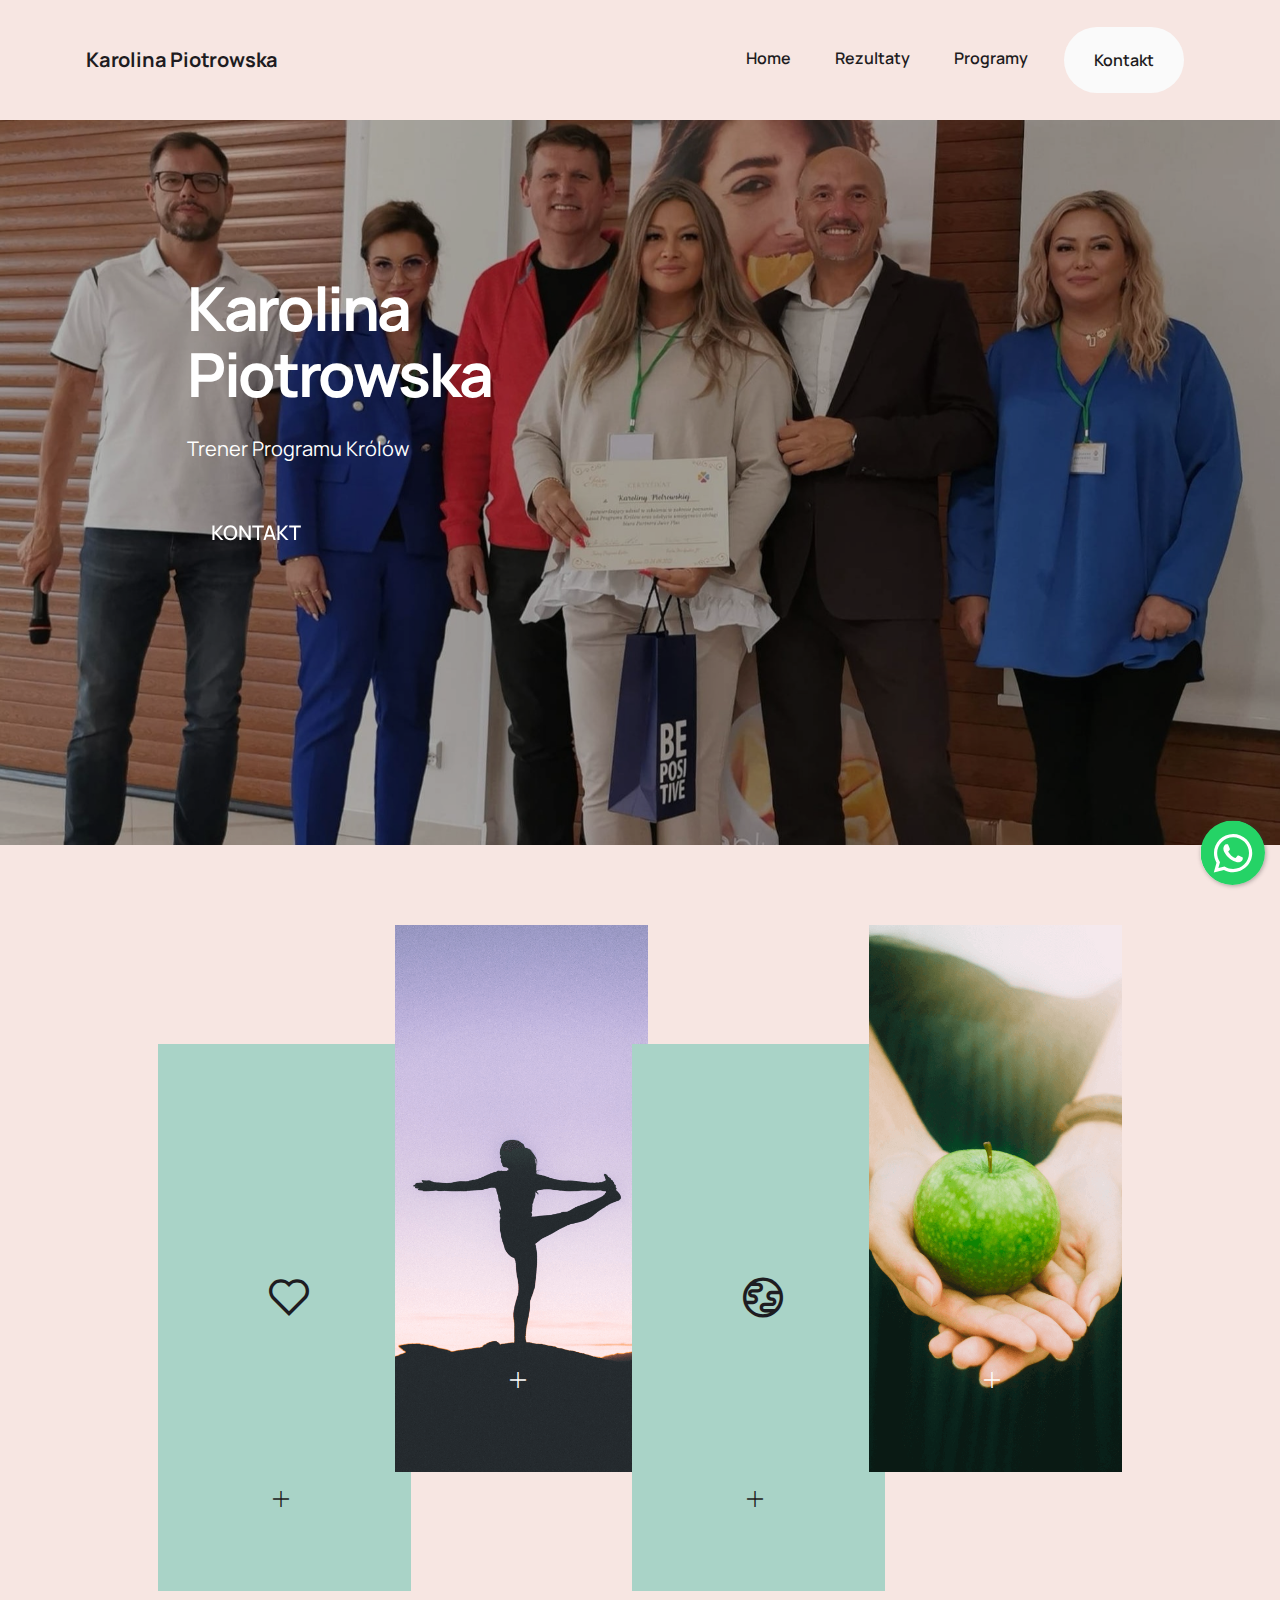
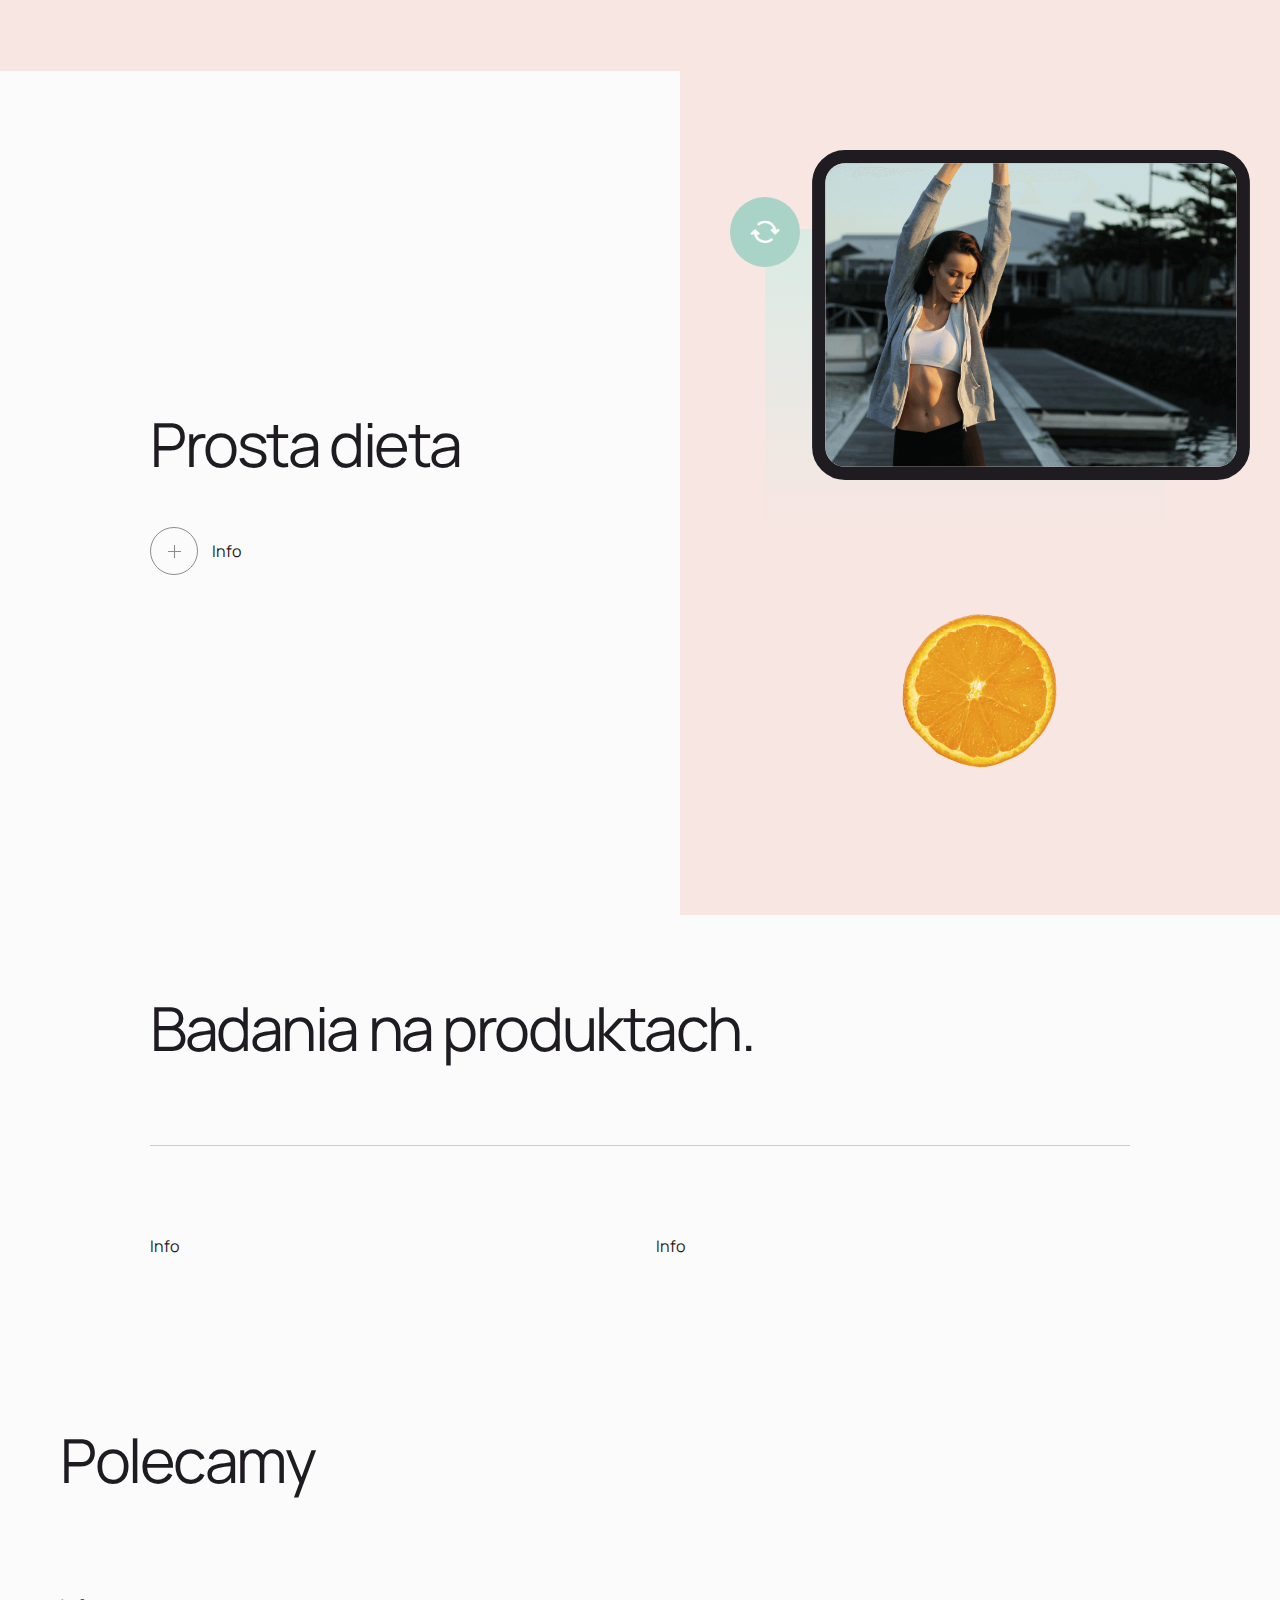
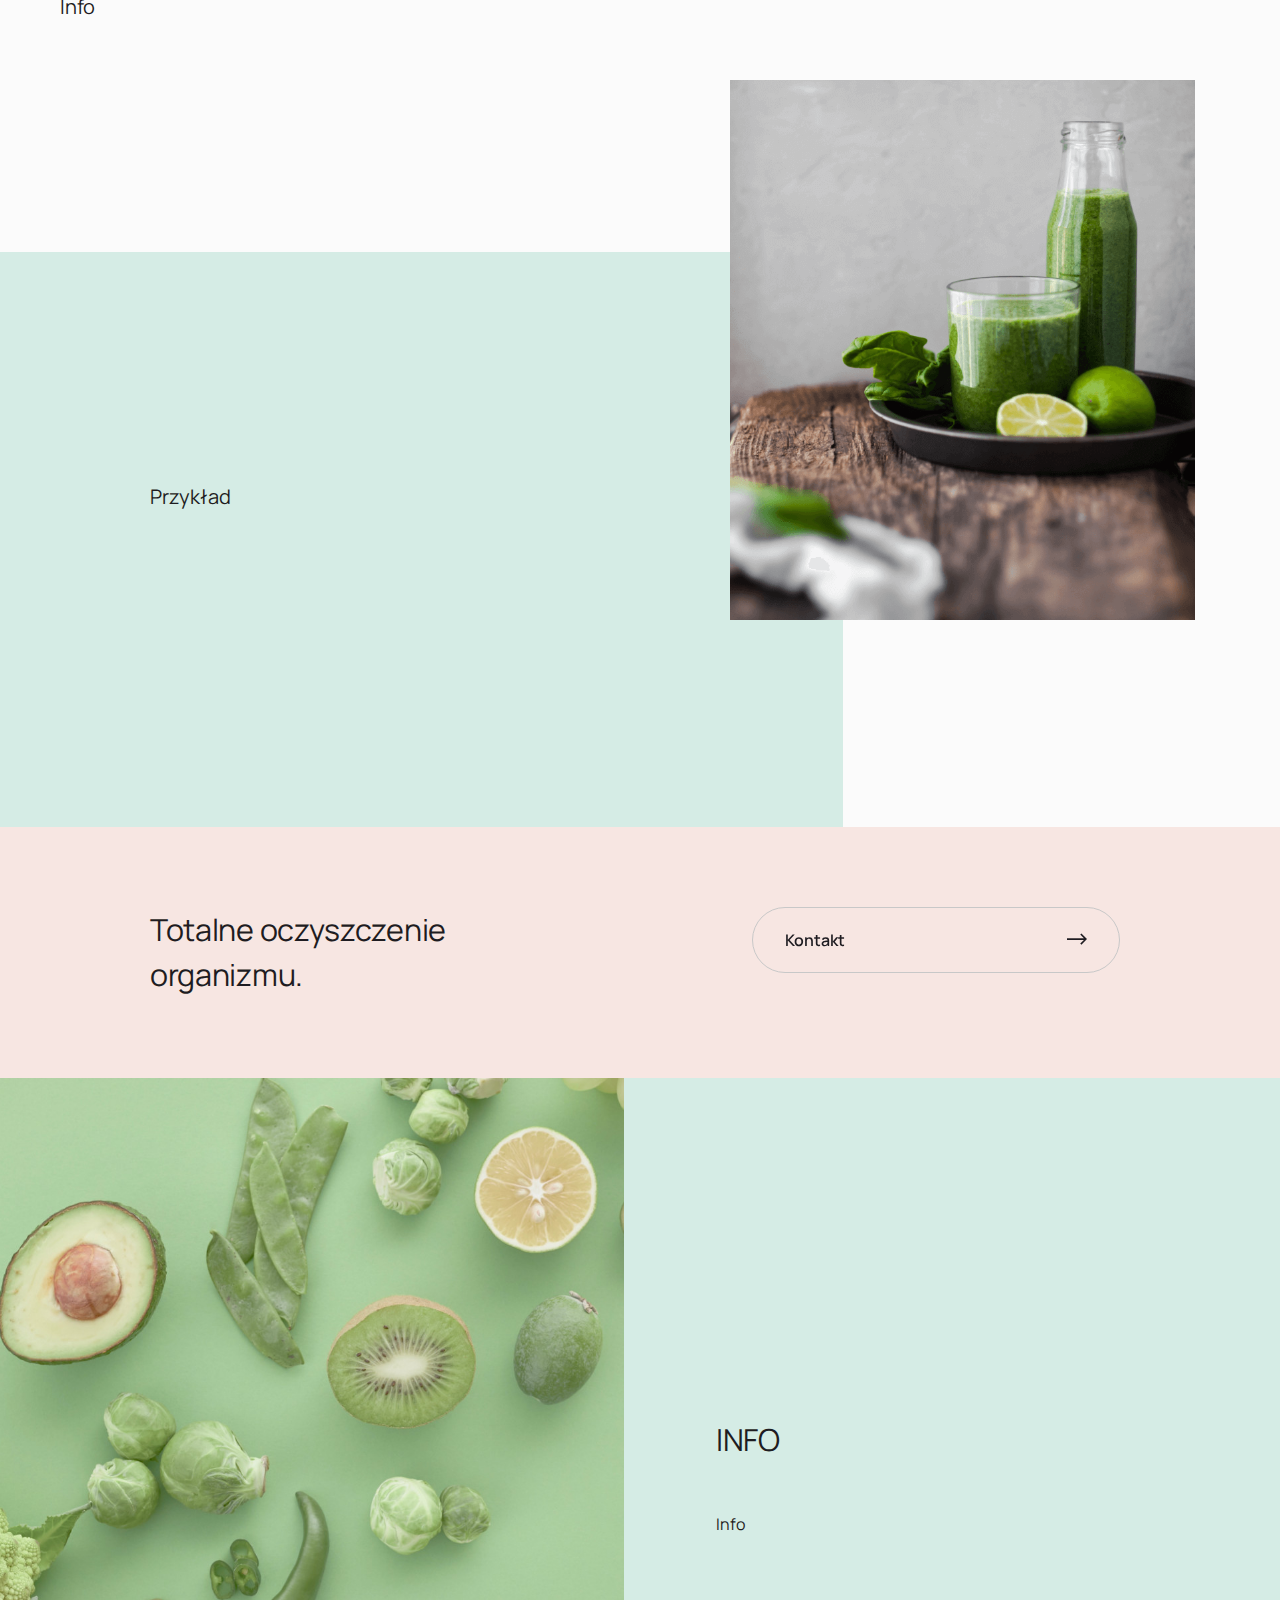
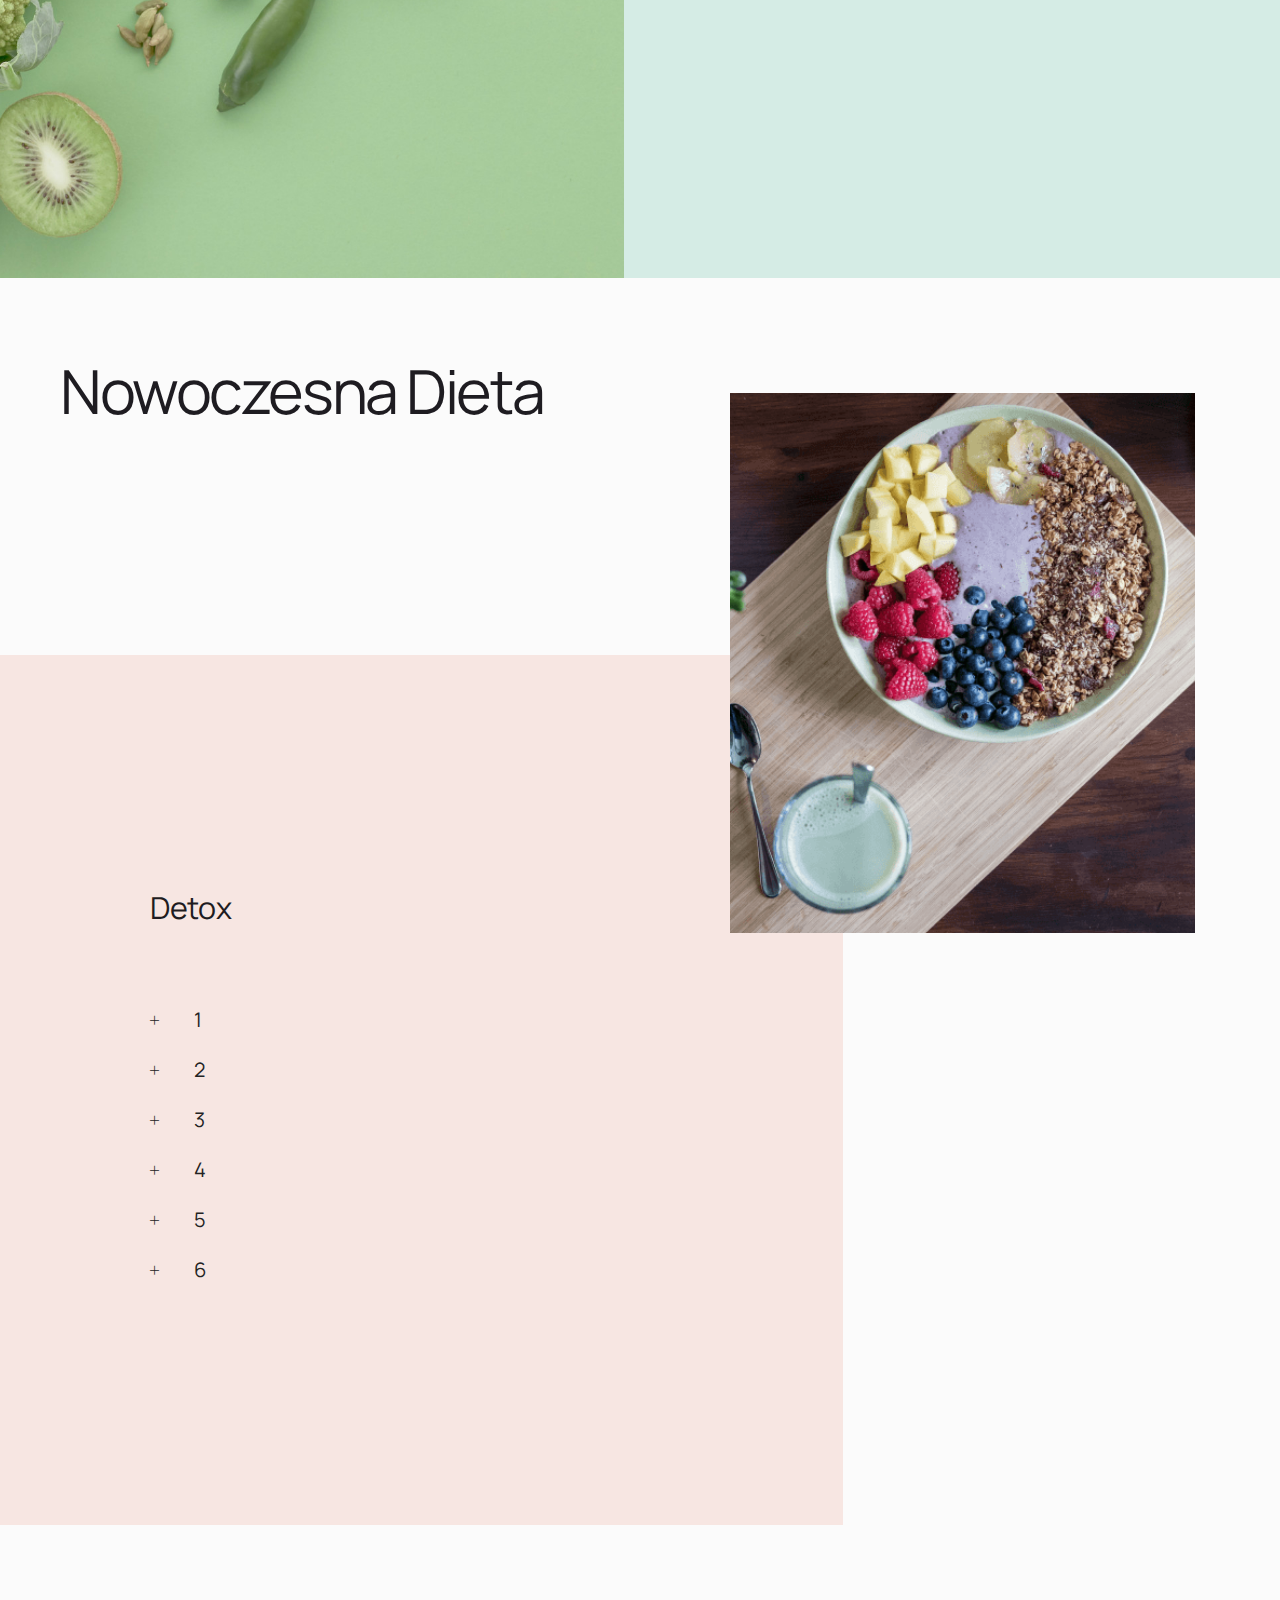
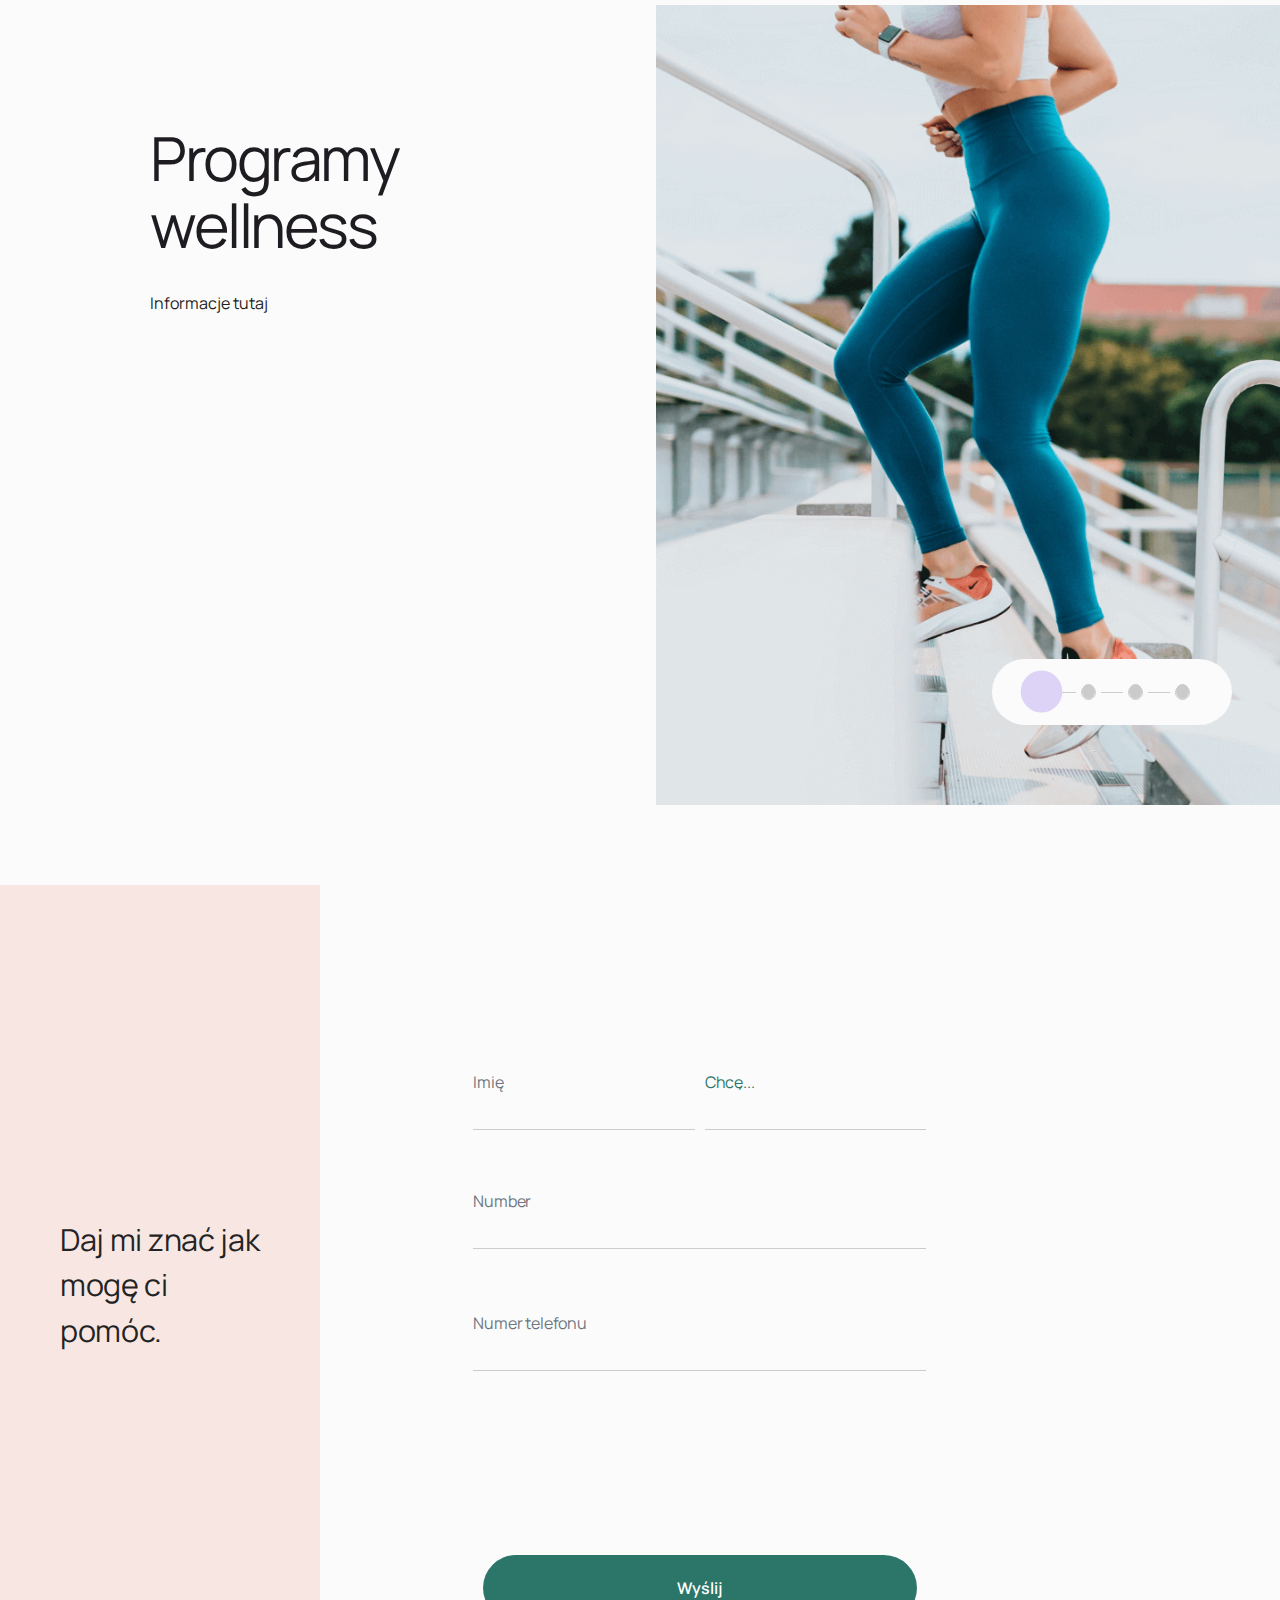
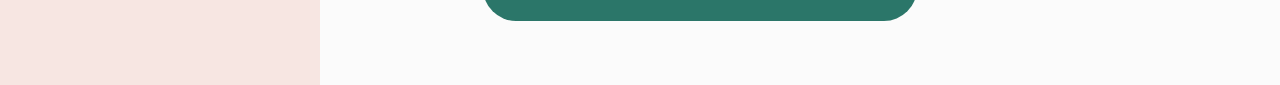
==== index.html @ 49c79b58 "up" ====
<!DOCTYPE html>
<html  >
<head>
  
  <meta charset="UTF-8">
  <meta http-equiv="X-UA-Compatible" content="IE=edge">
  
  <meta name="twitter:card" content="summary_large_image"/>
  <meta name="twitter:image:src" content="">
  <meta property="og:image" content="">
  <meta name="twitter:title" content="Home">
  <meta name="viewport" content="width=device-width, initial-scale=1, minimum-scale=1">
  <link rel="shortcut icon" href="assets/images/profil1-128x127.png" type="image/x-icon">
  <meta name="description" content="">
  
  
  <title>Home</title>
  <link rel="stylesheet" href="assets/web/assets/mobirise-icons2/mobirise2.css">
  <link rel="stylesheet" href="assets/bootstrap/css/bootstrap.min.css">
  <link rel="stylesheet" href="assets/bootstrap/css/bootstrap-grid.min.css">
  <link rel="stylesheet" href="assets/bootstrap/css/bootstrap-reboot.min.css">
  <link rel="stylesheet" href="assets/chatbutton/floating-wpp.css">
  <link rel="stylesheet" href="assets/popup-overlay-plugin/style.css">
  <link rel="stylesheet" href="assets/smart-cart/minicart-theme.css">
  <link rel="stylesheet" href="assets/dropdown/css/style.css">
  <link rel="stylesheet" href="assets/socicon/css/styles.css">
  <link rel="stylesheet" href="assets/theme/css/style.css">
  <link rel="stylesheet" href="assets/recaptcha.css">
  <link rel="preload" href="https://fonts.googleapis.com/css?family=Manrope:200,300,400,500,600,700,800&display=swap" as="style" onload="this.onload=null;this.rel='stylesheet'">
  <noscript><link rel="stylesheet" href="https://fonts.googleapis.com/css?family=Manrope:200,300,400,500,600,700,800&display=swap"></noscript>
  <link rel="preload" as="style" href="assets/mobirise/css/mbr-additional.css"><link rel="stylesheet" href="assets/mobirise/css/mbr-additional.css" type="text/css">
  
  
  
  

</head>
<body>
  
  <section data-bs-version="5.1" class="menu bistro_menu1 cid-t73IpU16FH" once="menu" id="menu1-14">

    

    <nav class="navbar navbar-dropdown navbar-fixed-top navbar-expand-lg">
        <div class="menu_box container">
            <div class="navbar-brand d-flex d-lg-none">
                
                <span class="navbar-caption-wrap"><a class="navbar-caption display-7" href="file:///Users/kangur/Library/Application%20Support/Mobirise.com/Mobirise/raskangur_0040gmail_002ecom/addons/rehabm5/components/index.html">Karolina Piotrowska</a></span>
            </div>
            <button class="navbar-toggler" type="button" data-toggle="collapse" data-bs-toggle="collapse" data-target="#navbarSupportedContent" data-bs-target="#navbarSupportedContent" aria-controls="navbarNavAltMarkup" aria-expanded="false" aria-label="Toggle navigation">
                <div class="hamburger">
                    <span></span>
                    <span></span>
                    <span></span>
                    <span></span>
                </div>
            </button>
            <div class="collapse navbar-collapse" id="navbarSupportedContent">
                <div class="navbar-brand d-none d-lg-flex">
                
                    <span class="navbar-caption-wrap"><a class="navbar-caption display-7" href="file:///Users/kangur/Library/Application%20Support/Mobirise.com/Mobirise/raskangur_0040gmail_002ecom/addons/rehabm5/components/index.html">Karolina Piotrowska</a></span>
                </div>
                <div class="navbar-wrap">
                    <ul class="navbar-nav nav-dropdown" data-app-modern-menu="true"><li class="nav-item"><a class="nav-link link text-primary display-4" href="index.html">Home</a></li>
                        <li class="nav-item"><a class="nav-link link text-primary display-4" href="index.html">Rezultaty</a></li>
                        <li class="nav-item"><a class="nav-link link text-primary display-4" href="index.html">Programy</a></li></ul>
                    <div class="mbr-section-btn mbr-section-btn-main" role="tablist"><a class="btn btn-white display-4" href="#">Kontakt</a></div>
                </div>
                
                
            </div>
        </div>
    </nav>
</section>

<section data-bs-version="5.1" class="header3 cid-tjzRnb4MzK" id="aheader3-0">

    

    <div class="mbr-overlay" style="opacity: 0.3; background-color: rgb(0, 0, 0);"></div>

    <div class="container">
        <div class="row justify-content-center">
            <div class="col-12 col-text">
                <div class="text-container">
                    <div class="text-wrapper">
                        <h2 class="mbr-section-title mbr-fonts-style display-2"><strong>Karolina </strong><br><strong>Piotrowska</strong></h2>
                        <p class="mbr-text mbr-fonts-style display-7">
                            Trener Programu Królów</p>
                        <div class="mbr-section-btn"><a class="btn btn-white-outline display-7" href="#">
                                <div class="btn-transform">KONTAKT</div>
                            </a></div>
                    </div>
                </div>
            </div>

            <div class="col-12 col-img"></div>
        </div>
    </div>
</section>

<section data-bs-version="5.1" class="features1 cid-t73ItoNsb5" id="features1-16">
    

    
    

    <div>
        <div class="row">
            <div class="col-12 col-lg-6 card">
                <div class="card-icon">
<!--                    <img class="card-logo" src="assets/images/logo-tr.svg" alt="">-->
                    <span class="card-logo span-1 sign mbr-iconfont mobi-mbri-hearth mobi-mbri"></span>
                    <div class="card-text">
                        <span class="card-icons-plus span-1 sign mbr-iconfont mobi-mbri-plus mobi-mbri"></span>
                        <p class="mbr-text mbr-fonts-style display-7">
                            Total cleansing to improve well-being.
                        </p>
                    </div>
                </div>
                <div class="card-image">
                    <img src="[data-uri]" alt="" loading="lazy" class="lazyload" data-src="assets/images/image3.jpg">
                    <div class="card-text">
                        <span class="card-icons-plus span-2 sign mbr-iconfont mobi-mbri-plus mobi-mbri"></span>
                        <p class="mbr-section-text mbr-fonts-style display-7">
                            Organize the proper functioning of the body.
                        </p>
                    </div>
                </div>
            </div>
            <div class="col-12 col-lg-6 card">
                <div class="card-icon">
                    <span class="card-logo span-1 sign mbr-iconfont mobi-mbri-globe mobi-mbri"></span>
                    <div class="card-text">
                        <span class="card-icons-plus span-1 sign mbr-iconfont mobi-mbri-plus mobi-mbri"></span>
                        <p class="mbr-text mbr-fonts-style display-7">
                            Total cleansing to improve well-being.
                        </p>
                    </div>
                </div>
                <div class="card-image">
                    <img src="[data-uri]" alt="" loading="lazy" class="lazyload" data-src="assets/images/image2.jpg">
                    <div class="card-text">
                        <span class="card-icons-plus span-2 sign mbr-iconfont mobi-mbri-plus mobi-mbri"></span>
                        <p class="mbr-section-text mbr-fonts-style display-7">
                            Organize the proper functioning of the body.
                        </p>
                    </div>
                </div>
            </div>
        </div>
    </div>
</section>

<section data-bs-version="5.1" class="content1 cid-t73IAkHfMI" id="content1-19">
    

    
    

    <div>
        <div class="row">
            <div class="col-12 col-lg-6 text">
                <div class="text-wrapper">
                    <h2 class="mbr-section-title mbr-fonts-style display-2">Prosta dieta</h2>
                    <div class="card">
                        <div id="collapse1" class="panel-collapse noScroll collapse" role="tabpanel" aria-labelledby="headingOne" data-parent="#accordion" data-bs-parent="#accordion">
                            <div class="panel-body">
                                <p class="mbr-fonts-style panel-text display-4">
                                    Info</p>
                            </div>
                        </div>
                        <div class="card-header" role="tab" id="headingOne">
                            <a role="button" class="panel-title collapsed" data-toggle="collapse" data-bs-toggle="collapse" data-core="" href="#collapse1" aria-expanded="false" aria-controls="collapse1">
                                <span class="sign mbr-iconfont mobi-mbri-plus mobi-mbri"></span>
                                <h6 class="panel-title-edit mbr-fonts-style mb-0 display-4">Info</h6>
                            </a>
                        </div>
                    </div>
                </div>
            </div>
            <div class="col-12 col-lg-6 image">
                <div class="image-wrapper">
                    <span class="sign mbr-iconfont mobi-mbri-update mobi-mbri"></span>
                    <div class="image-gradient"></div>
                    <img src="[data-uri]" alt="" loading="lazy" class="lazyload" data-src="assets/images/image10.jpg">
                </div>
                <div class="image-animation">
                    <img src="[data-uri]" alt="" loading="lazy" class="lazyload" data-src="assets/images/image12.png">
                </div>
            </div>
        </div>
    </div>
</section>

<section data-bs-version="5.1" class="content3 cid-t73IDR8n2H" id="content3-1a">
    

    
    

    <div>
        <div class="row align-items-center">
            <div class="col-12">
                <div class="title-wrapper">
                    <h2 class="mbr-section-title mbr-fonts-style display-2">Badania na produktach.</h2>
                </div>
            </div>
            <div class="col-12">
                <div class="text-wrapper">
                    <div class="row">
                        <div class="col-lg-6 col-md-6 col-12">
                            <h4 class="mbr-section-subtitle mbr-fonts-style display-4"> Info</h4>
                        </div>
                        <div class="col-lg-6 col-md-6 col-12">
                            <p class="mbr-text mbr-fonts-style display-4">Info</p>
                        </div>
                    </div>
                </div>
            </div>
            
            
            
        </div>
    </div>
</section>

<section data-bs-version="5.1" class="content4 cid-t73IFPYW3x" id="content4-1b">
    

    
    

    <div>
        <div class="row align-items-center">
            <div class="col-12">
                <div class="title-wrapper">
                    <h2 class="mbr-section-title mbr-fonts-style display-2">Polecamy</h2>
                    <h4 class="mbr-section-subtitle mbr-fonts-style display-7">
                        Info</h4>
                </div>
            </div>
            <div class="col-12 col-lg-8 col-md-8">
                <div class="text-wrapper">
                    <img src="[data-uri]" alt="" loading="lazy" class="lazyload" data-src="assets/images/image4.jpg">
                    <h4 class="mbr-text mbr-fonts-style display-7">Przykład</h4>
                    
                </div>
            </div>
        </div>
    </div>
</section>

<section data-bs-version="5.1" class="content5 cid-t73IKwotPg" id="content5-1d">
    

    
    

    <div>
        <div class="row">
            <div class="col-12 col-lg-6  col-md-6">
                <div class="title-wrapper">
                    <h3 class="mbr-section-title mbr-fonts-style display-5">Totalne oczyszczenie organizmu.</h3>
                </div>
            </div>
            <div class="col-12 col-lg-6 col-md-6">
                <div class="mbr-section-btn"><a class="btn btn-info display-4" href="#">
                        <span class="mobi-mbri mobi-mbri-right mbr-iconfont mbr-iconfont-btn"></span>
                        <div class="btn-transform">
                            <div class="btn-transform-1">Kontakt</div>
                        </div>
                    </a></div>
            </div>
        </div>
    </div>
</section>

<section data-bs-version="5.1" class="content7 cid-t73IIYdrNL" id="content7-1c">
    

    
    

    <div>
        <div class="row">
            <div class="col-12 col-lg-6 col-md-6">
                <div class="image-wrapper">
                    <img src="[data-uri]" alt="" loading="lazy" class="lazyload" data-src="assets/images/background4.jpg">
                </div>
            </div>
            <div class="col-12  col-lg-6 col-md-6 text-container">
                <div class="text-wrapper">
                    <h3 class="mbr-section-title mbr-fonts-style display-5">INFO</h3>
                    <p class="mbr-text mbr-fonts-style display-4">
                        Info</p>
                </div>
            </div>
        </div>
    </div>
</section>

<section data-bs-version="5.1" class="content9 cid-t73IPu81NN" id="content9-1g">
    

    
    

    <div>
        <div class="row align-items-center">
            <div class="col-12">
                <div class="title-wrapper">
                    <h2 class="mbr-section-title mbr-fonts-style display-2">Nowoczesna Dieta</h2>
                    
                </div>
            </div>
            <div class="col-12 col-lg-8 col-md-8">
                <div class="text-wrapper">
                    <img src="[data-uri]" alt="" loading="lazy" class="lazyload" data-src="assets/images/image11.jpg">
                    <h4 class="mbr-section-subtitle mbr-fonts-style display-5">Detox</h4>
                    <div id="bootstrap-toggle" class="toggle-panel accordionStyles tab-content">
                        <div class="card">
                            <div class="card-header" role="tab" id="headingOne">
                                <a role="button" class="collapsed panel-title text-black" data-toggle="collapse" data-bs-toggle="collapse" data-core="" href="#collapse1_9" aria-expanded="false" aria-controls="collapse1">
                                    <h6 class="panel-title-edit mbr-fonts-style display-7">1</h6>
                                    <span class="sign mbr-iconfont mobi-mbri-plus mobi-mbri"></span>
                                </a>
                            </div>
                            <div id="collapse1_9" class="panel-collapse noScroll collapse" role="tabpanel" aria-labelledby="headingOne">
                                <div class="panel-body">
                                    <p class="mbr-fonts-style panel-text display-4">Info</p>
                                </div>
                            </div>
                        </div>
                        <div class="card">
                            <div class="card-header" role="tab" id="headingTwo">
                                <a role="button" class="collapsed panel-title text-black" data-toggle="collapse" data-bs-toggle="collapse" data-core="" href="#collapse2_9" aria-expanded="false" aria-controls="collapse2">
                                    <h6 class="panel-title-edit mbr-fonts-style display-7">2
                                    </h6>
                                    <span class="sign mbr-iconfont mobi-mbri-plus mobi-mbri"></span>
                                </a>

                            </div>
                            <div id="collapse2_9" class="panel-collapse noScroll collapse" role="tabpanel" aria-labelledby="headingTwo">
                                <div class="panel-body">
                                    <p class="mbr-fonts-style panel-text display-4">Info</p>
                                </div>
                            </div>
                        </div>
                        <div class="card">
                            <div class="card-header" role="tab" id="headingThree">
                                <a role="button" class="collapsed panel-title text-black" data-toggle="collapse" data-bs-toggle="collapse" data-core="" href="#collapse3_9" aria-expanded="false" aria-controls="collapse3">
                                    <h6 class="panel-title-edit mbr-fonts-style display-7">3
                                    </h6>
                                    <span class="sign mbr-iconfont mobi-mbri-plus mobi-mbri"></span>
                                </a>
                            </div>
                            <div id="collapse3_9" class="panel-collapse noScroll collapse" role="tabpanel" aria-labelledby="headingThree">
                                <div class="panel-body">
                                    <p class="mbr-fonts-style panel-text display-4">Info</p>
                                </div>
                            </div>
                        </div>
                        <div class="card">
                            <div class="card-header" role="tab" id="headingThree">
                                <a role="button" class="collapsed panel-title text-black" data-toggle="collapse" data-bs-toggle="collapse" data-core="" href="#collapse4_9" aria-expanded="false" aria-controls="collapse4">
                                    <h6 class="panel-title-edit mbr-fonts-style display-7">4
                                    </h6>
                                    <span class="sign mbr-iconfont mobi-mbri-plus mobi-mbri"></span>
                                </a>
                            </div>
                            <div id="collapse4_9" class="panel-collapse noScroll collapse" role="tabpanel" aria-labelledby="headingThree">
                                <div class="panel-body">
                                    <p class="mbr-fonts-style panel-text display-4">Info</p>
                                </div>
                            </div>
                        </div>
                        <div class="card">
                            <div class="card-header" role="tab" id="headingThree">
                                <a role="button" class="collapsed panel-title text-black" data-toggle="collapse" data-bs-toggle="collapse" data-core="" href="#collapse5_9" aria-expanded="false" aria-controls="collapse5">
                                    <h6 class="panel-title-edit mbr-fonts-style display-7">5
                                    </h6>
                                    <span class="sign mbr-iconfont mobi-mbri-plus mobi-mbri"></span>
                                </a>
                            </div>
                            <div id="collapse5_9" class="panel-collapse noScroll collapse" role="tabpanel" aria-labelledby="headingThree">
                                <div class="panel-body">
                                    <p class="mbr-fonts-style panel-text display-4">Info</p>
                                </div>
                            </div>
                        </div>
                        <div class="card">
                            <div class="card-header" role="tab" id="headingThree">
                                <a role="button" class="collapsed panel-title text-black" data-toggle="collapse" data-bs-toggle="collapse" data-core="" href="#collapse6_9" aria-expanded="false" aria-controls="collapse6">
                                    <h6 class="panel-title-edit mbr-fonts-style display-7">6
                                    </h6>
                                    <span class="sign mbr-iconfont mobi-mbri-plus mobi-mbri"></span>
                                </a>
                            </div>
                            <div id="collapse6_9" class="panel-collapse noScroll collapse" role="tabpanel" aria-labelledby="headingThree">
                                <div class="panel-body">
                                    <p class="mbr-fonts-style panel-text display-4">Info</p>
                                </div>
                            </div>
                        </div>
                    </div>
                </div>
            </div>
        </div>
    </div>
</section>

<section data-bs-version="5.1" class="tabs content18 cid-t73IYKErQl" id="tabs1-1i">

    

    
    
    <div class="container-fluid">
        <div class="row">
            <div class="col-12 col-lg-6">
                <div class="title-wrapper">
                    <h2 class="mbr-section-title mbr-fonts-style display-2">Programy<br>wellness</h2>
                    <p class="mbr-text mbr-fonts-style display-4">Informacje tutaj</p></div>
            </div>
            <div class="col-12 col-lg-6 nav-wrapper">
                <ul class="nav nav-tabs" role="tablist">
                    <li class="nav-item first mbr-fonts-style">
                        <a class="nav-link show active display-7" role="tab" data-toggle="tab" data-bs-toggle="tab" href="#tab1" aria-selected="true">

                        </a>
                    </li>
                    <li class="nav-item">
                        <a class="nav-link display-7" role="tab" data-toggle="tab" data-bs-toggle="tab" href="#tab2" aria-selected="true">

                        </a>
                    </li>
                    <li class="nav-item">
                        <a class="nav-link display-7" role="tab" data-toggle="tab" data-bs-toggle="tab" href="#tab3" aria-selected="true">

                        </a>
                    </li>
                    <li class="nav-item">
                        <a class="nav-link display-7" role="tab" data-toggle="tab" data-bs-toggle="tab" href="#tab4" aria-selected="true">

                        </a>
                    </li>
                    
                </ul>
                <div class="tab-content">
                    <div id="tab1" class="tab-pane in active" role="tabpanel">
                        <div class="row">
                            <div class="col-md-12">
                                <img src="[data-uri]" alt="" loading="lazy" class="lazyload" data-src="assets/images/image5.jpg">
                            </div>
                        </div>
                    </div>
                    <div id="tab2" class="tab-pane" role="tabpanel">
                        <div class="row">
                            <div class="col-md-12">
                                <img src="[data-uri]" alt="" loading="lazy" class="lazyload" data-src="assets/images/image6.jpg">
                            </div>
                        </div>
                    </div>
                    <div id="tab3" class="tab-pane" role="tabpanel">
                        <div class="row">
                            <div class="col-md-12">
                                <img src="[data-uri]" alt="" loading="lazy" class="lazyload" data-src="assets/images/background3.jpg">
                            </div>
                        </div>
                    </div>
                    <div id="tab4" class="tab-pane" role="tabpanel">
                        <div class="row">
                            <div class="col-md-12">
                                <img src="[data-uri]" alt="" loading="lazy" class="lazyload" data-src="assets/images/image7.jpg">
                            </div>
                        </div>
                    </div>
                    
                </div>
            </div>
        </div>
    </div>
</section>

<section data-bs-version="5.1" class="form1 cid-t73IVaz3lj" id="form1-1h">

    

    

    <div class="container-fluid">
        <div class="row">
            <div class="col-lg-3 col-12 text-container">
                <div class="text-wrapper">
                    <p class="mbr-text mbr-fonts-style display-5">Daj mi znać jak mogę ci pomóc.</p>
                </div>
            </div>
            <div class="col-lg-7 mbr-form" data-form-type="formoid">
<!--Formbuilder Form-->
<form action="https://mobirise.eu/" method="POST" class="mbr-form form-with-styler" data-form-title="Klient"><input type="hidden" name="email" data-form-email="true" value="4utt/8LPM3dX1qeazV4wO69SM2Hh3J+6iOguwBXlF9G4UGqbmoqUhDFj5REAn0bwlF6ylGGOU+BZEPWR1KDUn5vVD4tmeg9X6glxVBE1Ejg5KJAYoMyMKtCQMgeSbwtl.oLuuyspvCnnnjusyuzW1vkXqNsnos86th103em6Nff0BdDUv+UAJGGw8rvt2WL0dLyO6IBGKAzrjwnyHMzPgkp3m8FChHRVDrc5fa9SAnpiifk1mcETTLzU3Fc8Z1wRU">
<div class="row">
<div hidden="hidden" data-form-alert="" class="alert alert-success col-12">Thanks for filling out the form!</div>
<div hidden="hidden" data-form-alert-danger="" class="alert alert-danger col-12"> Oops...! some problem! </div>
</div>
<div class="dragArea row">
<div class="col-lg-6 col-md-12 col-sm-12 form-group mb-3" data-for="Imię">
<input type="text" name="Imię" placeholder="Imię" data-form-field="Imię" class="form-control display-7" value="" id="Imię-form1-1h">
</div>
<div class="col-lg-6 col-md-12 col-sm-12 form-group mb-3" data-for="Cel">
<select name="Cel" data-form-field="Cel" class="form-control display-7" required="required" id="Cel-form1-1h">
<option value="Chcę...">Chcę...</option>
<option value="Schudnąć">Schudnąć</option>
<option value="Przytyć">Przytyć</option>
</select>
</div>
<div data-for="number" class="col-lg-12 col-md-12 col-sm-12 form-group">
<input type="number" name="number" placeholder="Number" data-form-field="number" class="form-control display-7" max="100" min="0" step="1" value="" id="number-form1-1h">
</div>
<div class="col-lg-12 col-md col-sm-12 form-group mb-3" data-for="Telefon">
<input type="email" name="Telefon" placeholder="Numer telefonu" data-form-field="Telefon" required="required" class="form-control display-7" value="" id="Telefon-form1-1h">
</div>
<div class="col-auto mbr-section-btn"><button type="submit" class="w-100 btn btn-secondary display-4">Wyślij</button></div>
</div>
</form><!--Formbuilder Form-->
</div>
            <div class="offset-lg-1"></div>
        </div>
    </div>
</section>


<script src="assets/bootstrap/js/bootstrap.bundle.min.js"></script>
  <script src="assets/smoothscroll/smooth-scroll.js"></script>
  <script src="assets/ytplayer/index.js"></script>
  <script src="assets/chatbutton/floating-wpp.js"></script>
  <script src="assets/chatbutton/script.js"></script>
  <script src="assets/smart-cart/minicart.js"></script>
  <script src="assets/smart-cart/minicart-customizer.js"></script>
  <script src="assets/dropdown/js/navbar-dropdown.js"></script>
  <script src="assets/mbr-switch-arrow/mbr-switch-arrow.js"></script>
  <script src="assets/mbr-tabs/mbr-tabs.js"></script>
  <script src="assets/theme/js/script.js"></script>
  <script src="assets/formoid.min.js"></script>
  
  
  
<script>"use strict";if("loading"in HTMLImageElement.prototype){document.querySelectorAll('img[loading="lazy"],iframe[loading="lazy"]').forEach(e=>{e.src=e.dataset.src,e.style.paddingTop=100*e.getAttribute("data-aspectratio")+"%",e.style.height=0,e.onload=function(){e.removeAttribute("style")}})}else{const e=document.createElement("script");e.src="https://cdnjs.cloudflare.com/ajax/libs/lazysizes/5.1.2/lazysizes.min.js",document.body.appendChild(e)}</script>

<div id="chatbutton-wa" data-phone="+48606710371" data-showpopup="true" data-headertitle="Karolina Piotrowska" data-popupmessage="Cześć!

Jak mogę ci pomóc?" data-position="left" data-headercolor="#74b09e" data-backgroundcolor="#e5ddd5" data-autoopentimeout="0" data-size="65px"><div class="floating-wpp-button" style="width: 65px; height: 65px;"><div class="floating-wpp-button-image"><!--?xml version="1.0" encoding="UTF-8" standalone="no"?--><svg xmlns="http://www.w3.org/2000/svg" xmlns:xlink="http://www.w3.org/1999/xlink" style="isolation:isolate" viewBox="0 0 800 800" width="65" height="65"><defs><clipPath id="_clipPath_A3g8G5hPEGG2L0B6hFCxamU4cc8rfqzQ"><rect width="800" height="800"></rect></clipPath></defs><g clip-path="url(#_clipPath_A3g8G5hPEGG2L0B6hFCxamU4cc8rfqzQ)"><g><path d=" M 787.59 800 L 12.41 800 C 5.556 800 0 793.332 0 785.108 L 0 14.892 C 0 6.667 5.556 0 12.41 0 L 787.59 0 C 794.444 0 800 6.667 800 14.892 L 800 785.108 C 800 793.332 794.444 800 787.59 800 Z " fill="rgb(37,211,102)"></path></g><g><path d=" M 508.558 450.429 C 502.67 447.483 473.723 433.24 468.325 431.273 C 462.929 429.308 459.003 428.328 455.078 434.22 C 451.153 440.114 439.869 453.377 436.434 457.307 C 433 461.236 429.565 461.729 423.677 458.78 C 417.79 455.834 398.818 449.617 376.328 429.556 C 358.825 413.943 347.008 394.663 343.574 388.768 C 340.139 382.873 343.207 379.687 346.155 376.752 C 348.804 374.113 352.044 369.874 354.987 366.436 C 357.931 362.999 358.912 360.541 360.875 356.614 C 362.837 352.683 361.857 349.246 360.383 346.299 C 358.912 343.352 347.136 314.369 342.231 302.579 C 337.451 291.099 332.597 292.654 328.983 292.472 C 325.552 292.301 321.622 292.265 317.698 292.265 C 313.773 292.265 307.394 293.739 301.996 299.632 C 296.6 305.527 281.389 319.772 281.389 348.752 C 281.389 377.735 302.487 405.731 305.431 409.661 C 308.376 413.592 346.949 473.062 406.015 498.566 C 420.062 504.634 431.03 508.256 439.581 510.969 C 453.685 515.451 466.521 514.818 476.666 513.302 C 487.978 511.613 511.502 499.06 516.409 485.307 C 521.315 471.55 521.315 459.762 519.842 457.307 C 518.371 454.851 514.446 453.377 508.558 450.429 Z  M 401.126 597.117 L 401.047 597.117 C 365.902 597.104 331.431 587.661 301.36 569.817 L 294.208 565.572 L 220.08 585.017 L 239.866 512.743 L 235.21 505.332 C 215.604 474.149 205.248 438.108 205.264 401.1 C 205.307 293.113 293.17 205.257 401.204 205.257 C 453.518 205.275 502.693 225.674 539.673 262.696 C 576.651 299.716 597.004 348.925 596.983 401.258 C 596.939 509.254 509.078 597.117 401.126 597.117 Z  M 567.816 234.565 C 523.327 190.024 464.161 165.484 401.124 165.458 C 271.24 165.458 165.529 271.161 165.477 401.085 C 165.46 442.617 176.311 483.154 196.932 518.892 L 163.502 641 L 288.421 608.232 C 322.839 627.005 361.591 636.901 401.03 636.913 L 401.126 636.913 L 401.127 636.913 C 530.998 636.913 636.717 531.2 636.77 401.274 C 636.794 338.309 612.306 279.105 567.816 234.565" fill-rule="evenodd" fill="rgb(255,255,255)"></path></g></g></svg></div></div></div>
 </body>
</html>
---- assets/web/assets/mobirise-icons2/mobirise2.css ----
@font-face {
  font-family: 'Moririse2';
  font-display: swap;
  src:  url('mobirise2.eot?f2bix4');
  src:  url('mobirise2.eot?f2bix4#iefix') format('embedded-opentype'),
    url('mobirise2.ttf?f2bix4') format('truetype'),
    url('mobirise2.woff?f2bix4') format('woff'),
    url('mobirise2.svg?f2bix4#mobirise2') format('svg');
  font-weight: normal;
  font-style: normal;
}

[class^="mobi-"], [class*=" mobi-"] {
  /* use !important to prevent issues with browser extensions that change fonts */
  font-family: 'Moririse2' !important;
  speak: none;
  font-style: normal;
  font-weight: normal;
  font-variant: normal;
  text-transform: none;
  line-height: 1;

  /* Better Font Rendering =========== */
  -webkit-font-smoothing: antialiased;
  -moz-osx-font-smoothing: grayscale;
}

.mobi-mbri-add-submenu:before {
  content: "\e900";
}
.mobi-mbri-alert:before {
  content: "\e901";
}
.mobi-mbri-align-center:before {
  content: "\e902";
}
.mobi-mbri-align-justify:before {
  content: "\e903";
}
.mobi-mbri-align-left:before {
  content: "\e904";
}
.mobi-mbri-align-right:before {
  content: "\e905";
}
.mobi-mbri-android:before {
  content: "\e906";
}
.mobi-mbri-apple:before {
  content: "\e907";
}
.mobi-mbri-arrow-down:before {
  content: "\e908";
}
.mobi-mbri-arrow-next:before {
  content: "\e909";
}
.mobi-mbri-arrow-prev:before {
  content: "\e90a";
}
.mobi-mbri-arrow-up:before {
  content: "\e90b";
}
.mobi-mbri-bold:before {
  content: "\e90c";
}
.mobi-mbri-bookmark:before {
  content: "\e90d";
}
.mobi-mbri-bootstrap:before {
  content: "\e90e";
}
.mobi-mbri-briefcase:before {
  content: "\e90f";
}
.mobi-mbri-browse:before {
  content: "\e910";
}
.mobi-mbri-bulleted-list:before {
  content: "\e911";
}
.mobi-mbri-calendar:before {
  content: "\e912";
}
.mobi-mbri-camera:before {
  content: "\e913";
}
.mobi-mbri-cart-add:before {
  content: "\e914";
}
.mobi-mbri-cart-full:before {
  content: "\e915";
}
.mobi-mbri-cash:before {
  content: "\e916";
}
.mobi-mbri-change-style:before {
  content: "\e917";
}
.mobi-mbri-chat:before {
  content: "\e918";
}
.mobi-mbri-clock:before {
  content: "\e919";
}
.mobi-mbri-close:before {
  content: "\e91a";
}
.mobi-mbri-cloud:before {
  content: "\e91b";
}
.mobi-mbri-code:before {
  content: "\e91c";
}
.mobi-mbri-contact-form:before {
  content: "\e91d";
}
.mobi-mbri-credit-card:before {
  content: "\e91e";
}
.mobi-mbri-cursor-click:before {
  content: "\e91f";
}
.mobi-mbri-cust-feedback:before {
  content: "\e920";
}
.mobi-mbri-database:before {
  content: "\e921";
}
.mobi-mbri-delivery:before {
  content: "\e922";
}
.mobi-mbri-desktop:before {
  content: "\e923";
}
.mobi-mbri-devices:before {
  content: "\e924";
}
.mobi-mbri-down:before {
  content: "\e925";
}
.mobi-mbri-download-2:before {
  content: "\e926";
}
.mobi-mbri-download:before {
  content: "\e927";
}
.mobi-mbri-drag-n-drop-2:before {
  content: "\e928";
}
.mobi-mbri-drag-n-drop:before {
  content: "\e929";
}
.mobi-mbri-edit-2:before {
  content: "\e92a";
}
.mobi-mbri-edit:before {
  content: "\e92b";
}
.mobi-mbri-error:before {
  content: "\e92c";
}
.mobi-mbri-extension:before {
  content: "\e92d";
}
.mobi-mbri-features:before {
  content: "\e92e";
}
.mobi-mbri-file:before {
  content: "\e92f";
}
.mobi-mbri-flag:before {
  content: "\e930";
}
.mobi-mbri-folder:before {
  content: "\e931";
}
.mobi-mbri-gift:before {
  content: "\e932";
}
.mobi-mbri-github:before {
  content: "\e933";
}
.mobi-mbri-globe-2:before {
  content: "\e934";
}
.mobi-mbri-globe:before {
  content: "\e935";
}
.mobi-mbri-growing-chart:before {
  content: "\e936";
}
.mobi-mbri-hearth:before {
  content: "\e937";
}
.mobi-mbri-help:before {
  content: "\e938";
}
.mobi-mbri-home:before {
  content: "\e939";
}
.mobi-mbri-hot-cup:before {
  content: "\e93a";
}
.mobi-mbri-idea:before {
  content: "\e93b";
}
.mobi-mbri-image-gallery:before {
  content: "\e93c";
}
.mobi-mbri-image-slider:before {
  content: "\e93d";
}
.mobi-mbri-info:before {
  content: "\e93e";
}
.mobi-mbri-italic:before {
  content: "\e93f";
}
.mobi-mbri-key:before {
  content: "\e940";
}
.mobi-mbri-laptop:before {
  content: "\e941";
}
.mobi-mbri-layers:before {
  content: "\e942";
}
.mobi-mbri-left-right:before {
  content: "\e943";
}
.mobi-mbri-left:before {
  content: "\e944";
}
.mobi-mbri-letter:before {
  content: "\e945";
}
.mobi-mbri-like:before {
  content: "\e946";
}
.mobi-mbri-link:before {
  content: "\e947";
}
.mobi-mbri-lock:before {
  content: "\e948";
}
.mobi-mbri-login:before {
  content: "\e949";
}
.mobi-mbri-logout:before {
  content: "\e94a";
}
.mobi-mbri-magic-stick:before {
  content: "\e94b";
}
.mobi-mbri-map-pin:before {
  content: "\e94c";
}
.mobi-mbri-menu:before {
  content: "\e94d";
}
.mobi-mbri-mobile-2:before {
  content: "\e94e";
}
.mobi-mbri-mobile-horizontal:before {
  content: "\e94f";
}
.mobi-mbri-mobile:before {
  content: "\e950";
}
.mobi-mbri-mobirise:before {
  content: "\e951";
}
.mobi-mbri-more-horizontal:before {
  content: "\e952";
}
.mobi-mbri-more-vertical:before {
  content: "\e953";
}
.mobi-mbri-music:before {
  content: "\e954";
}
.mobi-mbri-new-file:before {
  content: "\e955";
}
.mobi-mbri-numbered-list:before {
  content: "\e956";
}
.mobi-mbri-opened-folder:before {
  content: "\e957";
}
.mobi-mbri-pages:before {
  content: "\e958";
}
.mobi-mbri-paper-plane:before {
  content: "\e959";
}
.mobi-mbri-paperclip:before {
  content: "\e95a";
}
.mobi-mbri-phone:before {
  content: "\e95b";
}
.mobi-mbri-photo:before {
  content: "\e95c";
}
.mobi-mbri-photos:before {
  content: "\e95d";
}
.mobi-mbri-pin:before {
  content: "\e95e";
}
.mobi-mbri-play:before {
  content: "\e95f";
}
.mobi-mbri-plus:before {
  content: "\e960";
}
.mobi-mbri-preview:before {
  content: "\e961";
}
.mobi-mbri-print:before {
  content: "\e962";
}
.mobi-mbri-protect:before {
  content: "\e963";
}
.mobi-mbri-question:before {
  content: "\e964";
}
.mobi-mbri-quote-left:before {
  content: "\e965";
}
.mobi-mbri-quote-right:before {
  content: "\e966";
}
.mobi-mbri-redo:before {
  content: "\e967";
}
.mobi-mbri-refresh:before {
  content: "\e968";
}
.mobi-mbri-responsive-2:before {
  content: "\e969";
}
.mobi-mbri-responsive:before {
  content: "\e96a";
}
.mobi-mbri-right:before {
  content: "\e96b";
}
.mobi-mbri-rocket:before {
  content: "\e96c";
}
.mobi-mbri-sad-face:before {
  content: "\e96d";
}
.mobi-mbri-sale:before {
  content: "\e96e";
}
.mobi-mbri-save:before {
  content: "\e96f";
}
.mobi-mbri-search:before {
  content: "\e970";
}
.mobi-mbri-setting-2:before {
  content: "\e971";
}
.mobi-mbri-setting-3:before {
  content: "\e972";
}
.mobi-mbri-setting:before {
  content: "\e973";
}
.mobi-mbri-share:before {
  content: "\e974";
}
.mobi-mbri-shopping-bag:before {
  content: "\e975";
}
.mobi-mbri-shopping-basket:before {
  content: "\e976";
}
.mobi-mbri-shopping-cart:before {
  content: "\e977";
}
.mobi-mbri-sites:before {
  content: "\e978";
}
.mobi-mbri-smile-face:before {
  content: "\e979";
}
.mobi-mbri-speed:before {
  content: "\e97a";
}
.mobi-mbri-star:before {
  content: "\e97b";
}
.mobi-mbri-success:before {
  content: "\e97c";
}
.mobi-mbri-sun:before {
  content: "\e97d";
}
.mobi-mbri-sun2:before {
  content: "\e97e";
}
.mobi-mbri-tablet-vertical:before {
  content: "\e97f";
}
.mobi-mbri-tablet:before {
  content: "\e980";
}
.mobi-mbri-target:before {
  content: "\e981";
}
.mobi-mbri-timer:before {
  content: "\e982";
}
.mobi-mbri-to-ftp:before {
  content: "\e983";
}
.mobi-mbri-to-local-drive:before {
  content: "\e984";
}
.mobi-mbri-touch-swipe:before {
  content: "\e985";
}
.mobi-mbri-touch:before {
  content: "\e986";
}
.mobi-mbri-trash:before {
  content: "\e987";
}
.mobi-mbri-underline:before {
  content: "\e988";
}
.mobi-mbri-undo:before {
  content: "\e989";
}
.mobi-mbri-unlink:before {
  content: "\e98a";
}
.mobi-mbri-unlock:before {
  content: "\e98b";
}
.mobi-mbri-up-down:before {
  content: "\e98c";
}
.mobi-mbri-up:before {
  content: "\e98d";
}
.mobi-mbri-update:before {
  content: "\e98e";
}
.mobi-mbri-upload-2:before {
  content: "\e98f";
}
.mobi-mbri-upload:before {
  content: "\e990";
}
.mobi-mbri-user-2:before {
  content: "\e991";
}
.mobi-mbri-user:before {
  content: "\e992";
}
.mobi-mbri-users:before {
  content: "\e993";
}
.mobi-mbri-video-play:before {
  content: "\e994";
}
.mobi-mbri-video:before {
  content: "\e995";
}
.mobi-mbri-watch:before {
  content: "\e996";
}
.mobi-mbri-website-theme-2:before {
  content: "\e997";
}
.mobi-mbri-website-theme:before {
  content: "\e998";
}
.mobi-mbri-wifi:before {
  content: "\e999";
}
.mobi-mbri-windows:before {
  content: "\e99a";
}
.mobi-mbri-zoom-in:before {
  content: "\e99b";
}
.mobi-mbri-zoom-out:before {
  content: "\e99c";
}
---- assets/chatbutton/floating-wpp.css ----
.floating-wpp {
    position: fixed;
    bottom: 15px;
    left: 15px;
    font-size: 14px;
    transition: bottom 0.2s;
    z-index: 1021;
}

.floating-wpp .floating-wpp-button {
    position: relative;
    border-radius: 50%;
    box-shadow: 1px 1px 4px rgba(60, 60, 60, 0.4);
    transition: box-shadow 0.2s;
    cursor: pointer;
    overflow: hidden;
}

.floating-wpp .floating-wpp-button img,
.floating-wpp .floating-wpp-button svg {
    position: absolute;
    width: 100%;
    height: auto;
    object-fit: cover;
    top: 50%;
    left: 50%;
    transform: translate3d(-50%, -50%, 0);
    border-radius: 50%;
}

.floating-wpp:hover .floating-wpp-button {
    box-shadow: 1px 2px 8px rgba(60, 60, 60, 0.4);
}

.floating-wpp .floating-wpp-popup {
    /*border: 2px solid white;*/
    border-radius: 8px;
    background-color: #e5ddd5;
    position: absolute;
    overflow: hidden;
    padding: 0;
    box-shadow: 1px 2px 8px rgba(60, 60, 60, 0.25);
    width: 0px;
    height: 0px;
    bottom: 0;
    opacity: 0;
    transition: bottom 0.1s ease-out, opacity 0.2s ease-out;
    transform-origin: bottom;
}

.floating-wpp .floating-wpp-popup.active {
    padding: 0 15px 12px 15px;
    width: 280px;
    height: auto;
    bottom: 82px;
    opacity: 1;
}

.floating-wpp .floating-wpp-popup .floating-wpp-message {
    background-color: white;
    padding: 8px;
    border-radius: 7.5px 7.5px 7.5px 7.5px;
    box-shadow: 1px 1px 5px rgba(0, 0, 0, 0.15);
    opacity: 0;
    transition: opacity 0.2s;
    max-width: 100%;
}

.floating-wpp .floating-wpp-popup.active .floating-wpp-message {
    opacity: 1;
    transition-delay: 0.2s;
}

.floating-wpp .floating-wpp-popup .floating-wpp-head {
    text-align: left;
    color: white;
    margin: 0 -15px 15px -15px;
    padding: 15px 15px;
    display: flex;
    flex-direction: column;
    justify-content: space-between;
    cursor: pointer;
}

.floating-wpp-headName {
    margin: 0;
}

.floating-wpp .floating-wpp-popup .floating-wpp-head .close {
    position: absolute;
    top: 14px;
    right: 8px;
    color: #ffffff;
    text-shadow: none;
    opacity: 1;
    font-size: inherit;
}

.floating-wpp .floating-wpp-input-message {
    background-color: #e5ddd5;
    margin: 5px -15px -15px -15px;
    padding: 0 15px;
    display: flex;
    align-items: center;
}

.floating-wpp .floating-wpp-input-message textarea {
    border: 1px solid #ffffff;
    border-radius: 21px;
    box-shadow: none;
    padding: 8px 12px;
    margin: 10px 0 15px 0;
    width: 100%;
    max-width: 100%;
    font-family: inherit;
    font-size: inherit;
    resize: none;
    outline: none;
    color: #4a4a4a;
    box-shadow: 1px 2px 8px rgba(60, 60, 60, 0.25);
    visibility: visible !important;
    animation-delay: 0s;
    animation-duration: 0s;
}

.floating-wpp .floating-wpp-btn-send {
    margin: 10px 0 15px 12px;
    font-size: 0;
    cursor: pointer;
    box-shadow: 1px 2px 8px rgba(60, 60, 60, 0.25);
    border-radius: 50%;
}
---- assets/popup-overlay-plugin/style.css ----
html.is-builder .modal-backdrop.show {
    display: none !important;
}
---- assets/dropdown/css/style.css ----
.navbar-dropdown {
  left: 0;
  padding: 0;
  position: absolute;
  right: 0;
  top: 0;
  transition: all 0.45s ease;
  z-index: 1030;
  background: #282828; }
  .navbar-dropdown .navbar-logo {
    margin-right: 0.8rem;
    transition: margin 0.3s ease-in-out;
    vertical-align: middle; }
    .navbar-dropdown .navbar-logo img {
      height: 3.125rem;
      transition: all 0.3s ease-in-out; }
    .navbar-dropdown .navbar-logo.mbr-iconfont {
      font-size: 3.125rem;
      line-height: 3.125rem; }
  .navbar-dropdown .navbar-caption {
    font-weight: 700;
    white-space: normal;
    vertical-align: -4px;
    line-height: 3.125rem !important; }
    .navbar-dropdown .navbar-caption, .navbar-dropdown .navbar-caption:hover {
      color: inherit;
      text-decoration: none; }
  .navbar-dropdown .mbr-iconfont + .navbar-caption {
    vertical-align: -1px; }
  .navbar-dropdown.navbar-fixed-top {
    position: fixed; }
  .navbar-dropdown .navbar-brand span {
    vertical-align: -4px; }
  .navbar-dropdown.bg-color.transparent {
    background: none; }
  .navbar-dropdown.navbar-short .navbar-brand {
    padding: 0.625rem 0; }
    .navbar-dropdown.navbar-short .navbar-brand span {
      vertical-align: -1px; }
  .navbar-dropdown.navbar-short .navbar-caption {
    line-height: 2.375rem !important;
    vertical-align: -2px; }
  .navbar-dropdown.navbar-short .navbar-logo {
    margin-right: 0.5rem; }
    .navbar-dropdown.navbar-short .navbar-logo img {
      height: 2.375rem; }
    .navbar-dropdown.navbar-short .navbar-logo.mbr-iconfont {
      font-size: 2.375rem;
      line-height: 2.375rem; }
  .navbar-dropdown.navbar-short .mbr-table-cell {
    height: 3.625rem; }
  .navbar-dropdown .navbar-close {
    left: 0.6875rem;
    position: fixed;
    top: 0.75rem;
    z-index: 1000; }
  .navbar-dropdown .hamburger-icon {
    content: "";
    display: inline-block;
    vertical-align: middle;
    width: 16px;
    -webkit-box-shadow: 0 -6px 0 1px #282828,0 0 0 1px #282828,0 6px 0 1px #282828;
    -moz-box-shadow: 0 -6px 0 1px #282828,0 0 0 1px #282828,0 6px 0 1px #282828;
    box-shadow: 0 -6px 0 1px #282828,0 0 0 1px #282828,0 6px 0 1px #282828; }

.dropdown-menu .dropdown-toggle[data-toggle="dropdown-submenu"]::after {
  border-bottom: 0.35em solid transparent;
  border-left: 0.35em solid;
  border-right: 0;
  border-top: 0.35em solid transparent;
  margin-left: 0.3rem; }

.dropdown-menu .dropdown-item:focus {
  outline: 0; }

.nav-dropdown {
  font-size: 0.75rem;
  font-weight: 500;
  height: auto !important; }
  .nav-dropdown .nav-btn {
    padding-left: 1rem; }
  .nav-dropdown .link {
    margin: .667em 1.667em;
    font-weight: 500;
    padding: 0;
    transition: color .2s ease-in-out; }
    .nav-dropdown .link.dropdown-toggle {
      margin-right: 2.583em; }
      .nav-dropdown .link.dropdown-toggle::after {
        margin-left: .25rem;
        border-top: 0.35em solid;
        border-right: 0.35em solid transparent;
        border-left: 0.35em solid transparent;
        border-bottom: 0; }
      .nav-dropdown .link.dropdown-toggle[aria-expanded="true"] {
        margin: 0;
        padding: 0.667em 3.263em  0.667em 1.667em; }
  .nav-dropdown .link::after,
  .nav-dropdown .dropdown-item::after {
    color: inherit; }
  .nav-dropdown .btn {
    font-size: 0.75rem;
    font-weight: 700;
    letter-spacing: 0;
    margin-bottom: 0;
    padding-left: 1.25rem;
    padding-right: 1.25rem; }
  .nav-dropdown .dropdown-menu {
    border-radius: 0;
    border: 0;
    left: 0;
    margin: 0;
    padding-bottom: 1.25rem;
    padding-top: 1.25rem;
    position: relative; }
  .nav-dropdown .dropdown-submenu {
    margin-left: 0.125rem;
    top: 0; }
  .nav-dropdown .dropdown-item {
    font-weight: 500;
    line-height: 2;
    padding: 0.3846em 4.615em 0.3846em 1.5385em;
    position: relative;
    transition: color .2s ease-in-out, background-color .2s ease-in-out; }
    .nav-dropdown .dropdown-item::after {
      margin-top: -0.3077em;
      position: absolute;
      right: 1.1538em;
      top: 50%; }
    .nav-dropdown .dropdown-item:focus, .nav-dropdown .dropdown-item:hover {
      background: none; }

@media (max-width: 767px) {
  .nav-dropdown.navbar-toggleable-sm {
    bottom: 0;
    display: none;
    left: 0;
    overflow-x: hidden;
    position: fixed;
    top: 0;
    transform: translateX(-100%);
    -ms-transform: translateX(-100%);
    -webkit-transform: translateX(-100%);
    width: 18.75rem;
    z-index: 999; } }
.nav-dropdown.navbar-toggleable-xl {
  bottom: 0;
  display: none;
  left: 0;
  overflow-x: hidden;
  position: fixed;
  top: 0;
  transform: translateX(-100%);
  -ms-transform: translateX(-100%);
  -webkit-transform: translateX(-100%);
  width: 18.75rem;
  z-index: 999; }

.nav-dropdown-sm {
  display: block !important;
  overflow-x: hidden;
  overflow: auto;
  padding-top: 3.875rem; }
  .nav-dropdown-sm::after {
    content: "";
    display: block;
    height: 3rem;
    width: 100%; }
  .nav-dropdown-sm.collapse.in ~ .navbar-close {
    display: block !important; }
  .nav-dropdown-sm.collapsing, .nav-dropdown-sm.collapse.in {
    transform: translateX(0);
    -ms-transform: translateX(0);
    -webkit-transform: translateX(0);
    transition: all 0.25s ease-out;
    -webkit-transition: all 0.25s ease-out;
    background: #282828; }
  .nav-dropdown-sm.collapsing[aria-expanded="false"] {
    transform: translateX(-100%);
    -ms-transform: translateX(-100%);
    -webkit-transform: translateX(-100%); }
  .nav-dropdown-sm .nav-item {
    display: block;
    margin-left: 0 !important;
    padding-left: 0; }
  .nav-dropdown-sm .link,
  .nav-dropdown-sm .dropdown-item {
    border-top: 1px dotted rgba(255, 255, 255, 0.1);
    font-size: 0.8125rem;
    line-height: 1.6;
    margin: 0 !important;
    padding: 0.875rem 2.4rem 0.875rem 1.5625rem !important;
    position: relative;
    white-space: normal; }
    .nav-dropdown-sm .link:focus, .nav-dropdown-sm .link:hover,
    .nav-dropdown-sm .dropdown-item:focus,
    .nav-dropdown-sm .dropdown-item:hover {
      background: rgba(0, 0, 0, 0.2) !important;
      color: #c0a375; }
  .nav-dropdown-sm .nav-btn {
    position: relative;
    padding: 1.5625rem 1.5625rem 0 1.5625rem; }
    .nav-dropdown-sm .nav-btn::before {
      border-top: 1px dotted rgba(255, 255, 255, 0.1);
      content: "";
      left: 0;
      position: absolute;
      top: 0;
      width: 100%; }
    .nav-dropdown-sm .nav-btn + .nav-btn {
      padding-top: 0.625rem; }
      .nav-dropdown-sm .nav-btn + .nav-btn::before {
        display: none; }
  .nav-dropdown-sm .btn {
    padding: 0.625rem 0; }
  .nav-dropdown-sm .dropdown-toggle[data-toggle="dropdown-submenu"]::after {
    margin-left: .25rem;
    border-top: 0.35em solid;
    border-right: 0.35em solid transparent;
    border-left: 0.35em solid transparent;
    border-bottom: 0; }
  .nav-dropdown-sm .dropdown-toggle[data-toggle="dropdown-submenu"][aria-expanded="true"]::after {
    border-top: 0;
    border-right: 0.35em solid transparent;
    border-left: 0.35em solid transparent;
    border-bottom: 0.35em solid; }
  .nav-dropdown-sm .dropdown-menu {
    margin: 0;
    padding: 0;
    position: relative;
    top: 0;
    left: 0;
    width: 100%;
    border: 0;
    float: none;
    border-radius: 0;
    background: none; }
  .nav-dropdown-sm .dropdown-submenu {
    left: 100%;
    margin-left: 0.125rem;
    margin-top: -1.25rem;
    top: 0; }

.navbar-toggleable-sm .nav-dropdown .dropdown-menu {
  position: absolute; }

.navbar-toggleable-sm .nav-dropdown .dropdown-submenu {
  left: 100%;
  margin-left: 0.125rem;
  margin-top: -1.25rem;
  top: 0; }

.navbar-toggleable-sm.opened .nav-dropdown .dropdown-menu {
  position: relative; }

.navbar-toggleable-sm.opened .nav-dropdown .dropdown-submenu {
  left: 0;
  margin-left: 00rem;
  margin-top: 0rem;
  top: 0; }

.is-builder .nav-dropdown.collapsing {
  transition: none !important; }
---- assets/socicon/css/styles.css ----
@charset "UTF-8";

@font-face {
  font-family: 'Socicon';
  src:  url('../fonts/socicon.eot');
  src:  url('../fonts/socicon.eot?#iefix') format('embedded-opentype'),
    url('../fonts/socicon.woff2') format('woff2'),
    url('../fonts/socicon.ttf') format('truetype'),
    url('../fonts/socicon.woff') format('woff'),
    url('../fonts/socicon.svg#socicon') format('svg');
  font-weight: normal;
  font-style: normal;
  font-display: swap;
}

[data-icon]:before {
  font-family: "socicon" !important;
  content: attr(data-icon);
  font-style: normal !important;
  font-weight: normal !important;
  font-variant: normal !important;
  text-transform: none !important;
  speak: none;
  line-height: 1;
  -webkit-font-smoothing: antialiased;
  -moz-osx-font-smoothing: grayscale;
}

[class^="socicon-"], [class*=" socicon-"] {
  /* use !important to prevent issues with browser extensions that change fonts */
  font-family: 'Socicon' !important;
  speak: none;
  font-style: normal;
  font-weight: normal;
  font-variant: normal;
  text-transform: none;
  line-height: 1;

  /* Better Font Rendering =========== */
  -webkit-font-smoothing: antialiased;
  -moz-osx-font-smoothing: grayscale;
}

.socicon-eitaa:before {
  content: "\e97c";
}
.socicon-soroush:before {
  content: "\e97d";
}
.socicon-bale:before {
  content: "\e97e";
}
.socicon-zazzle:before {
  content: "\e97b";
}
.socicon-society6:before {
  content: "\e97a";
}
.socicon-redbubble:before {
  content: "\e979";
}
.socicon-avvo:before {
  content: "\e978";
}
.socicon-stitcher:before {
  content: "\e977";
}
.socicon-googlehangouts:before {
  content: "\e974";
}
.socicon-dlive:before {
  content: "\e975";
}
.socicon-vsco:before {
  content: "\e976";
}
.socicon-flipboard:before {
  content: "\e973";
}
.socicon-ubuntu:before {
  content: "\e958";
}
.socicon-artstation:before {
  content: "\e959";
}
.socicon-invision:before {
  content: "\e95a";
}
.socicon-torial:before {
  content: "\e95b";
}
.socicon-collectorz:before {
  content: "\e95c";
}
.socicon-seenthis:before {
  content: "\e95d";
}
.socicon-googleplaymusic:before {
  content: "\e95e";
}
.socicon-debian:before {
  content: "\e95f";
}
.socicon-filmfreeway:before {
  content: "\e960";
}
.socicon-gnome:before {
  content: "\e961";
}
.socicon-itchio:before {
  content: "\e962";
}
.socicon-jamendo:before {
  content: "\e963";
}
.socicon-mix:before {
  content: "\e964";
}
.socicon-sharepoint:before {
  content: "\e965";
}
.socicon-tinder:before {
  content: "\e966";
}
.socicon-windguru:before {
  content: "\e967";
}
.socicon-cdbaby:before {
  content: "\e968";
}
.socicon-elementaryos:before {
  content: "\e969";
}
.socicon-stage32:before {
  content: "\e96a";
}
.socicon-tiktok:before {
  content: "\e96b";
}
.socicon-gitter:before {
  content: "\e96c";
}
.socicon-letterboxd:before {
  content: "\e96d";
}
.socicon-threema:before {
  content: "\e96e";
}
.socicon-splice:before {
  content: "\e96f";
}
.socicon-metapop:before {
  content: "\e970";
}
.socicon-naver:before {
  content: "\e971";
}
.socicon-remote:before {
  content: "\e972";
}
.socicon-internet:before {
  content: "\e957";
}
.socicon-moddb:before {
  content: "\e94b";
}
.socicon-indiedb:before {
  content: "\e94c";
}
.socicon-traxsource:before {
  content: "\e94d";
}
.socicon-gamefor:before {
  content: "\e94e";
}
.socicon-pixiv:before {
  content: "\e94f";
}
.socicon-myanimelist:before {
  content: "\e950";
}
.socicon-blackberry:before {
  content: "\e951";
}
.socicon-wickr:before {
  content: "\e952";
}
.socicon-spip:before {
  content: "\e953";
}
.socicon-napster:before {
  content: "\e954";
}
.socicon-beatport:before {
  content: "\e955";
}
.socicon-hackerone:before {
  content: "\e956";
}
.socicon-hackernews:before {
  content: "\e946";
}
.socicon-smashwords:before {
  content: "\e947";
}
.socicon-kobo:before {
  content: "\e948";
}
.socicon-bookbub:before {
  content: "\e949";
}
.socicon-mailru:before {
  content: "\e94a";
}
.socicon-gitlab:before {
  content: "\e945";
}
.socicon-instructables:before {
  content: "\e944";
}
.socicon-portfolio:before {
  content: "\e943";
}
.socicon-codered:before {
  content: "\e940";
}
.socicon-origin:before {
  content: "\e941";
}
.socicon-nextdoor:before {
  content: "\e942";
}
.socicon-udemy:before {
  content: "\e93f";
}
.socicon-livemaster:before {
  content: "\e93e";
}
.socicon-crunchbase:before {
  content: "\e93b";
}
.socicon-homefy:before {
  content: "\e93c";
}
.socicon-calendly:before {
  content: "\e93d";
}
.socicon-realtor:before {
  content: "\e90f";
}
.socicon-tidal:before {
  content: "\e910";
}
.socicon-qobuz:before {
  content: "\e911";
}
.socicon-natgeo:before {
  content: "\e912";
}
.socicon-mastodon:before {
  content: "\e913";
}
.socicon-unsplash:before {
  content: "\e914";
}
.socicon-homeadvisor:before {
  content: "\e915";
}
.socicon-angieslist:before {
  content: "\e916";
}
.socicon-codepen:before {
  content: "\e917";
}
.socicon-slack:before {
  content: "\e918";
}
.socicon-openaigym:before {
  content: "\e919";
}
.socicon-logmein:before {
  content: "\e91a";
}
.socicon-fiverr:before {
  content: "\e91b";
}
.socicon-gotomeeting:before {
  content: "\e91c";
}
.socicon-aliexpress:before {
  content: "\e91d";
}
.socicon-guru:before {
  content: "\e91e";
}
.socicon-appstore:before {
  content: "\e91f";
}
.socicon-homes:before {
  content: "\e920";
}
.socicon-zoom:before {
  content: "\e921";
}
.socicon-alibaba:before {
  content: "\e922";
}
.socicon-craigslist:before {
  content: "\e923";
}
.socicon-wix:before {
  content: "\e924";
}
.socicon-redfin:before {
  content: "\e925";
}
.socicon-googlecalendar:before {
  content: "\e926";
}
.socicon-shopify:before {
  content: "\e927";
}
.socicon-freelancer:before {
  content: "\e928";
}
.socicon-seedrs:before {
  content: "\e929";
}
.socicon-bing:before {
  content: "\e92a";
}
.socicon-doodle:before {
  content: "\e92b";
}
.socicon-bonanza:before {
  content: "\e92c";
}
.socicon-squarespace:before {
  content: "\e92d";
}
.socicon-toptal:before {
  content: "\e92e";
}
.socicon-gust:before {
  content: "\e92f";
}
.socicon-ask:before {
  content: "\e930";
}
.socicon-trulia:before {
  content: "\e931";
}
.socicon-loomly:before {
  content: "\e932";
}
.socicon-ghost:before {
  content: "\e933";
}
.socicon-upwork:before {
  content: "\e934";
}
.socicon-fundable:before {
  content: "\e935";
}
.socicon-booking:before {
  content: "\e936";
}
.socicon-googlemaps:before {
  content: "\e937";
}
.socicon-zillow:before {
  content: "\e938";
}
.socicon-niconico:before {
  content: "\e939";
}
.socicon-toneden:before {
  content: "\e93a";
}
.socicon-augment:before {
  content: "\e908";
}
.socicon-bitbucket:before {
  content: "\e909";
}
.socicon-fyuse:before {
  content: "\e90a";
}
.socicon-yt-gaming:before {
  content: "\e90b";
}
.socicon-sketchfab:before {
  content: "\e90c";
}
.socicon-mobcrush:before {
  content: "\e90d";
}
.socicon-microsoft:before {
  content: "\e90e";
}
.socicon-pandora:before {
  content: "\e907";
}
.socicon-messenger:before {
  content: "\e906";
}
.socicon-gamewisp:before {
  content: "\e905";
}
.socicon-bloglovin:before {
  content: "\e904";
}
.socicon-tunein:before {
  content: "\e903";
}
.socicon-gamejolt:before {
  content: "\e901";
}
.socicon-trello:before {
  content: "\e902";
}
.socicon-spreadshirt:before {
  content: "\e900";
}
.socicon-500px:before {
  content: "\e000";
}
.socicon-8tracks:before {
  content: "\e001";
}
.socicon-airbnb:before {
  content: "\e002";
}
.socicon-alliance:before {
  content: "\e003";
}
.socicon-amazon:before {
  content: "\e004";
}
.socicon-amplement:before {
  content: "\e005";
}
.socicon-android:before {
  content: "\e006";
}
.socicon-angellist:before {
  content: "\e007";
}
.socicon-apple:before {
  content: "\e008";
}
.socicon-appnet:before {
  content: "\e009";
}
.socicon-baidu:before {
  content: "\e00a";
}
.socicon-bandcamp:before {
  content: "\e00b";
}
.socicon-battlenet:before {
  content: "\e00c";
}
.socicon-mixer:before {
  content: "\e00d";
}
.socicon-bebee:before {
  content: "\e00e";
}
.socicon-bebo:before {
  content: "\e00f";
}
.socicon-behance:before {
  content: "\e010";
}
.socicon-blizzard:before {
  content: "\e011";
}
.socicon-blogger:before {
  content: "\e012";
}
.socicon-buffer:before {
  content: "\e013";
}
.socicon-chrome:before {
  content: "\e014";
}
.socicon-coderwall:before {
  content: "\e015";
}
.socicon-curse:before {
  content: "\e016";
}
.socicon-dailymotion:before {
  content: "\e017";
}
.socicon-deezer:before {
  content: "\e018";
}
.socicon-delicious:before {
  content: "\e019";
}
.socicon-deviantart:before {
  content: "\e01a";
}
.socicon-diablo:before {
  content: "\e01b";
}
.socicon-digg:before {
  content: "\e01c";
}
.socicon-discord:before {
  content: "\e01d";
}
.socicon-disqus:before {
  content: "\e01e";
}
.socicon-douban:before {
  content: "\e01f";
}
.socicon-draugiem:before {
  content: "\e020";
}
.socicon-dribbble:before {
  content: "\e021";
}
.socicon-drupal:before {
  content: "\e022";
}
.socicon-ebay:before {
  content: "\e023";
}
.socicon-ello:before {
  content: "\e024";
}
.socicon-endomodo:before {
  content: "\e025";
}
.socicon-envato:before {
  content: "\e026";
}
.socicon-etsy:before {
  content: "\e027";
}
.socicon-facebook:before {
  content: "\e028";
}
.socicon-feedburner:before {
  content: "\e029";
}
.socicon-filmweb:before {
  content: "\e02a";
}
.socicon-firefox:before {
  content: "\e02b";
}
.socicon-flattr:before {
  content: "\e02c";
}
.socicon-flickr:before {
  content: "\e02d";
}
.socicon-formulr:before {
  content: "\e02e";
}
.socicon-forrst:before {
  content: "\e02f";
}
.socicon-foursquare:before {
  content: "\e030";
}
.socicon-friendfeed:before {
  content: "\e031";
}
.socicon-github:before {
  content: "\e032";
}
.socicon-goodreads:before {
  content: "\e033";
}
.socicon-google:before {
  content: "\e034";
}
.socicon-googlescholar:before {
  content: "\e035";
}
.socicon-googlegroups:before {
  content: "\e036";
}
.socicon-googlephotos:before {
  content: "\e037";
}
.socicon-googleplus:before {
  content: "\e038";
}
.socicon-grooveshark:before {
  content: "\e039";
}
.socicon-hackerrank:before {
  content: "\e03a";
}
.socicon-hearthstone:before {
  content: "\e03b";
}
.socicon-hellocoton:before {
  content: "\e03c";
}
.socicon-heroes:before {
  content: "\e03d";
}
.socicon-smashcast:before {
  content: "\e03e";
}
.socicon-horde:before {
  content: "\e03f";
}
.socicon-houzz:before {
  content: "\e040";
}
.socicon-icq:before {
  content: "\e041";
}
.socicon-identica:before {
  content: "\e042";
}
.socicon-imdb:before {
  content: "\e043";
}
.socicon-instagram:before {
  content: "\e044";
}
.socicon-issuu:before {
  content: "\e045";
}
.socicon-istock:before {
  content: "\e046";
}
.socicon-itunes:before {
  content: "\e047";
}
.socicon-keybase:before {
  content: "\e048";
}
.socicon-lanyrd:before {
  content: "\e049";
}
.socicon-lastfm:before {
  content: "\e04a";
}
.socicon-line:before {
  content: "\e04b";
}
.socicon-linkedin:before {
  content: "\e04c";
}
.socicon-livejournal:before {
  content: "\e04d";
}
.socicon-lyft:before {
  content: "\e04e";
}
.socicon-macos:before {
  content: "\e04f";
}
.socicon-mail:before {
  content: "\e050";
}
.socicon-medium:before {
  content: "\e051";
}
.socicon-meetup:before {
  content: "\e052";
}
.socicon-mixcloud:before {
  content: "\e053";
}
.socicon-modelmayhem:before {
  content: "\e054";
}
.socicon-mumble:before {
  content: "\e055";
}
.socicon-myspace:before {
  content: "\e056";
}
.socicon-newsvine:before {
  content: "\e057";
}
.socicon-nintendo:before {
  content: "\e058";
}
.socicon-npm:before {
  content: "\e059";
}
.socicon-odnoklassniki:before {
  content: "\e05a";
}
.socicon-openid:before {
  content: "\e05b";
}
.socicon-opera:before {
  content: "\e05c";
}
.socicon-outlook:before {
  content: "\e05d";
}
.socicon-overwatch:before {
  content: "\e05e";
}
.socicon-patreon:before {
  content: "\e05f";
}
.socicon-paypal:before {
  content: "\e060";
}
.socicon-periscope:before {
  content: "\e061";
}
.socicon-persona:before {
  content: "\e062";
}
.socicon-pinterest:before {
  content: "\e063";
}
.socicon-play:before {
  content: "\e064";
}
.socicon-player:before {
  content: "\e065";
}
.socicon-playstation:before {
  content: "\e066";
}
.socicon-pocket:before {
  content: "\e067";
}
.socicon-qq:before {
  content: "\e068";
}
.socicon-quora:before {
  content: "\e069";
}
.socicon-raidcall:before {
  content: "\e06a";
}
.socicon-ravelry:before {
  content: "\e06b";
}
.socicon-reddit:before {
  content: "\e06c";
}
.socicon-renren:before {
  content: "\e06d";
}
.socicon-researchgate:before {
  content: "\e06e";
}
.socicon-residentadvisor:before {
  content: "\e06f";
}
.socicon-reverbnation:before {
  content: "\e070";
}
.socicon-rss:before {
  content: "\e071";
}
.socicon-sharethis:before {
  content: "\e072";
}
.socicon-skype:before {
  content: "\e073";
}
.socicon-slideshare:before {
  content: "\e074";
}
.socicon-smugmug:before {
  content: "\e075";
}
.socicon-snapchat:before {
  content: "\e076";
}
.socicon-songkick:before {
  content: "\e077";
}
.socicon-soundcloud:before {
  content: "\e078";
}
.socicon-spotify:before {
  content: "\e079";
}
.socicon-stackexchange:before {
  content: "\e07a";
}
.socicon-stackoverflow:before {
  content: "\e07b";
}
.socicon-starcraft:before {
  content: "\e07c";
}
.socicon-stayfriends:before {
  content: "\e07d";
}
.socicon-steam:before {
  content: "\e07e";
}
.socicon-storehouse:before {
  content: "\e07f";
}
.socicon-strava:before {
  content: "\e080";
}
.socicon-streamjar:before {
  content: "\e081";
}
.socicon-stumbleupon:before {
  content: "\e082";
}
.socicon-swarm:before {
  content: "\e083";
}
.socicon-teamspeak:before {
  content: "\e084";
}
.socicon-teamviewer:before {
  content: "\e085";
}
.socicon-technorati:before {
  content: "\e086";
}
.socicon-telegram:before {
  content: "\e087";
}
.socicon-tripadvisor:before {
  content: "\e088";
}
.socicon-tripit:before {
  content: "\e089";
}
.socicon-triplej:before {
  content: "\e08a";
}
.socicon-tumblr:before {
  content: "\e08b";
}
.socicon-twitch:before {
  content: "\e08c";
}
.socicon-twitter:before {
  content: "\e08d";
}
.socicon-uber:before {
  content: "\e08e";
}
.socicon-ventrilo:before {
  content: "\e08f";
}
.socicon-viadeo:before {
  content: "\e090";
}
.socicon-viber:before {
  content: "\e091";
}
.socicon-viewbug:before {
  content: "\e092";
}
.socicon-vimeo:before {
  content: "\e093";
}
.socicon-vine:before {
  content: "\e094";
}
.socicon-vkontakte:before {
  content: "\e095";
}
.socicon-warcraft:before {
  content: "\e096";
}
.socicon-wechat:before {
  content: "\e097";
}
.socicon-weibo:before {
  content: "\e098";
}
.socicon-whatsapp:before {
  content: "\e099";
}
.socicon-wikipedia:before {
  content: "\e09a";
}
.socicon-windows:before {
  content: "\e09b";
}
.socicon-wordpress:before {
  content: "\e09c";
}
.socicon-wykop:before {
  content: "\e09d";
}
.socicon-xbox:before {
  content: "\e09e";
}
.socicon-xing:before {
  content: "\e09f";
}
.socicon-yahoo:before {
  content: "\e0a0";
}
.socicon-yammer:before {
  content: "\e0a1";
}
.socicon-yandex:before {
  content: "\e0a2";
}
.socicon-yelp:before {
  content: "\e0a3";
}
.socicon-younow:before {
  content: "\e0a4";
}
.socicon-youtube:before {
  content: "\e0a5";
}
.socicon-zapier:before {
  content: "\e0a6";
}
.socicon-zerply:before {
  content: "\e0a7";
}
.socicon-zomato:before {
  content: "\e0a8";
}
.socicon-zynga:before {
  content: "\e0a9";
}
---- assets/theme/css/style.css ----
@charset "UTF-8";
section {
  background-color: #ffffff;
}

body {
  font-style: normal;
  line-height: 1.5;
  font-weight: 400;
  color: #232323;
  position: relative;
}

button {
  background-color: transparent;
  border-color: transparent;
}

section,
.container,
.container-fluid {
  position: relative;
  word-wrap: break-word;
}

a.mbr-iconfont:hover {
  text-decoration: none;
}

.article .lead p,
.article .lead ul,
.article .lead ol,
.article .lead pre,
.article .lead blockquote {
  margin-bottom: 0;
}

a {
  font-style: normal;
  font-weight: 400;
  cursor: pointer;
}
a, a:hover {
  text-decoration: none;
}

.mbr-section-title {
  font-style: normal;
  line-height: 1.3;
}

.mbr-section-subtitle {
  line-height: 1.3;
}

.mbr-text {
  font-style: normal;
  line-height: 1.7;
}

h1,
h2,
h3,
h4,
h5,
h6,
.display-1,
.display-2,
.display-4,
.display-5,
.display-7,
span,
p,
a {
  line-height: 1;
  word-break: break-word;
  word-wrap: break-word;
  font-weight: 400;
}

b,
strong {
  font-weight: bold;
}

input:-webkit-autofill, input:-webkit-autofill:hover, input:-webkit-autofill:focus, input:-webkit-autofill:active {
  transition-delay: 9999s;
  -webkit-transition-property: background-color, color;
  transition-property: background-color, color;
}

textarea[type=hidden] {
  display: none;
}

section {
  background-position: 50% 50%;
  background-repeat: no-repeat;
  background-size: cover;
}
section .mbr-background-video,
section .mbr-background-video-preview {
  position: absolute;
  bottom: 0;
  left: 0;
  right: 0;
  top: 0;
}

.hidden {
  visibility: hidden;
}

.mbr-z-index20 {
  z-index: 20;
}

/*! Base colors */
.mbr-white {
  color: #ffffff;
}

.mbr-black {
  color: #111111;
}

.mbr-bg-white {
  background-color: #ffffff;
}

.mbr-bg-black {
  background-color: #000000;
}

/*! Text-aligns */
.align-left {
  text-align: left;
}

.align-center {
  text-align: center;
}

.align-right {
  text-align: right;
}

/*! Font-weight  */
.mbr-light {
  font-weight: 300;
}

.mbr-regular {
  font-weight: 400;
}

.mbr-semibold {
  font-weight: 500;
}

.mbr-bold {
  font-weight: 700;
}

/*! Media  */
.media-content {
  flex-basis: 100%;
}

.media-container-row {
  display: flex;
  flex-direction: row;
  flex-wrap: wrap;
  justify-content: center;
  align-content: center;
  align-items: start;
}
.media-container-row .media-size-item {
  width: 400px;
}

.media-container-column {
  display: flex;
  flex-direction: column;
  flex-wrap: wrap;
  justify-content: center;
  align-content: center;
  align-items: stretch;
}
.media-container-column > * {
  width: 100%;
}

@media (min-width: 992px) {
  .media-container-row {
    flex-wrap: nowrap;
  }
}
figure {
  margin-bottom: 0;
  overflow: hidden;
}

figure[mbr-media-size] {
  transition: width 0.1s;
}

img,
iframe {
  display: block;
  width: 100%;
}

.card {
  background-color: transparent;
  border: none;
}

.card-box {
  width: 100%;
}

.card-img {
  text-align: center;
  flex-shrink: 0;
  -webkit-flex-shrink: 0;
}

.media {
  max-width: 100%;
  margin: 0 auto;
}

.mbr-figure {
  align-self: center;
}

.media-container > div {
  max-width: 100%;
}

.mbr-figure img,
.card-img img {
  width: 100%;
}

@media (max-width: 991px) {
  .media-size-item {
    width: auto !important;
  }

  .media {
    width: auto;
  }

  .mbr-figure {
    width: 100% !important;
  }
}
/*! Buttons */
.mbr-section-btn {
  margin-left: -0.6rem;
  margin-right: -0.6rem;
  font-size: 0;
}

.btn {
  font-weight: 600;
  border-width: 1px;
  font-style: normal;
  margin: 0.6rem 0.6rem;
  white-space: normal;
  transition: all 0.2s ease-in-out;
  display: inline-flex;
  align-items: center;
  justify-content: center;
  word-break: break-word;
}

.btn-sm {
  font-weight: 600;
  letter-spacing: 0px;
  transition: all 0.3s ease-in-out;
}

.btn-md {
  font-weight: 600;
  letter-spacing: 0px;
  transition: all 0.3s ease-in-out;
}

.btn-lg {
  font-weight: 600;
  letter-spacing: 0px;
  transition: all 0.3s ease-in-out;
}

.btn-form {
  margin: 0;
}
.btn-form:hover {
  cursor: pointer;
}

nav .mbr-section-btn {
  margin-left: 0rem;
  margin-right: 0rem;
}

/*! Btn icon margin */
.btn .mbr-iconfont,
.btn.btn-sm .mbr-iconfont {
  order: 1;
  cursor: pointer;
  margin-left: 0.5rem;
  vertical-align: sub;
}

.btn.btn-md .mbr-iconfont,
.btn.btn-md .mbr-iconfont {
  margin-left: 0.8rem;
}

.mbr-regular {
  font-weight: 400;
}

.mbr-semibold {
  font-weight: 500;
}

.mbr-bold {
  font-weight: 700;
}

[type=submit] {
  -webkit-appearance: none;
}

/*! Full-screen */
.mbr-fullscreen .mbr-overlay {
  min-height: 100vh;
}

.mbr-fullscreen {
  display: flex;
  display: -moz-flex;
  display: -ms-flex;
  display: -o-flex;
  align-items: center;
  min-height: 100vh;
  padding-top: 3rem;
  padding-bottom: 3rem;
}

/*! Map */
.map {
  height: 25rem;
  position: relative;
}
.map iframe {
  width: 100%;
  height: 100%;
}

/*! Scroll to top arrow */
.mbr-arrow-up {
  bottom: 25px;
  right: 90px;
  position: fixed;
  text-align: right;
  z-index: 5000;
  color: #ffffff;
  font-size: 22px;
}

.mbr-arrow-up a {
  background: rgba(0, 0, 0, 0.2);
  border-radius: 50%;
  color: #fff;
  display: inline-block;
  height: 60px;
  width: 60px;
  border: 2px solid #fff;
  outline-style: none !important;
  position: relative;
  text-decoration: none;
  transition: all 0.3s ease-in-out;
  cursor: pointer;
  text-align: center;
}
.mbr-arrow-up a:hover {
  background-color: rgba(0, 0, 0, 0.4);
}
.mbr-arrow-up a i {
  line-height: 60px;
}

.mbr-arrow-up-icon {
  display: block;
  color: #fff;
}

.mbr-arrow-up-icon::before {
  content: "›";
  display: inline-block;
  font-family: serif;
  font-size: 22px;
  line-height: 1;
  font-style: normal;
  position: relative;
  top: 6px;
  left: -4px;
  transform: rotate(-90deg);
}

/*! Arrow Down */
.mbr-arrow {
  position: absolute;
  bottom: 45px;
  left: 50%;
  width: 60px;
  height: 60px;
  cursor: pointer;
  background-color: rgba(80, 80, 80, 0.5);
  border-radius: 50%;
  transform: translateX(-50%);
}
@media (max-width: 767px) {
  .mbr-arrow {
    display: none;
  }
}
.mbr-arrow > a {
  display: inline-block;
  text-decoration: none;
  outline-style: none;
  -webkit-animation: arrowdown 1.7s ease-in-out infinite;
          animation: arrowdown 1.7s ease-in-out infinite;
  color: #ffffff;
}
.mbr-arrow > a > i {
  position: absolute;
  top: -2px;
  left: 15px;
  font-size: 2rem;
}

#scrollToTop a i::before {
  content: "";
  position: absolute;
  display: block;
  border-bottom: 2.5px solid #fff;
  border-left: 2.5px solid #fff;
  width: 27.8%;
  height: 27.8%;
  left: 50%;
  top: 51%;
  transform: translateY(-30%) translateX(-50%) rotate(135deg);
}

@keyframes arrowdown {
  0% {
    transform: translateY(0px);
  }
  50% {
    transform: translateY(-5px);
  }
  100% {
    transform: translateY(0px);
  }
}
@-webkit-keyframes arrowdown {
  0% {
    transform: translateY(0px);
  }
  50% {
    transform: translateY(-5px);
  }
  100% {
    transform: translateY(0px);
  }
}
@media (max-width: 500px) {
  .mbr-arrow-up {
    left: 0;
    right: 0;
    text-align: center;
  }
}
/*Gradients animation*/
@keyframes gradient-animation {
  from {
    background-position: 0% 100%;
    -webkit-animation-timing-function: ease-in-out;
            animation-timing-function: ease-in-out;
  }
  to {
    background-position: 100% 0%;
    -webkit-animation-timing-function: ease-in-out;
            animation-timing-function: ease-in-out;
  }
}
@-webkit-keyframes gradient-animation {
  from {
    background-position: 0% 100%;
    -webkit-animation-timing-function: ease-in-out;
            animation-timing-function: ease-in-out;
  }
  to {
    background-position: 100% 0%;
    -webkit-animation-timing-function: ease-in-out;
            animation-timing-function: ease-in-out;
  }
}
.bg-gradient {
  background-size: 200% 200%;
  animation: gradient-animation 5s infinite alternate;
  -webkit-animation: gradient-animation 5s infinite alternate;
}

.menu .navbar-brand {
  display: -webkit-flex;
}
.menu .navbar-brand span {
  display: flex;
  display: -webkit-flex;
}
.menu .navbar-brand .navbar-caption-wrap {
  display: -webkit-flex;
}
.menu .navbar-brand .navbar-logo img {
  display: -webkit-flex;
  width: auto;
}
@media (min-width: 768px) and (max-width: 991px) {
  .menu .navbar-toggleable-sm .navbar-nav {
    display: -ms-flexbox;
  }
}
@media (max-width: 991px) {
  .menu .navbar-collapse {
    max-height: 93.5vh;
  }
  .menu .navbar-collapse.show {
    overflow: auto;
  }
}
@media (min-width: 992px) {
  .menu .navbar-nav.nav-dropdown {
    display: -webkit-flex;
  }
  .menu .navbar-toggleable-sm .navbar-collapse {
    display: -webkit-flex !important;
  }
  .menu .collapsed .navbar-collapse {
    max-height: 93.5vh;
  }
  .menu .collapsed .navbar-collapse.show {
    overflow: auto;
  }
}
@media (max-width: 767px) {
  .menu .navbar-collapse {
    max-height: 80vh;
  }
}

.nav-link .mbr-iconfont {
  margin-right: 0.5rem;
}

.navbar {
  display: -webkit-flex;
  -webkit-flex-wrap: wrap;
  -webkit-align-items: center;
  -webkit-justify-content: space-between;
}

.navbar-collapse {
  -webkit-flex-basis: 100%;
  -webkit-flex-grow: 1;
  -webkit-align-items: center;
}

.nav-dropdown .link {
  padding: 0.667em 1.667em !important;
  margin: 0 !important;
}

.nav {
  display: -webkit-flex;
  -webkit-flex-wrap: wrap;
}

.row {
  display: -webkit-flex;
  -webkit-flex-wrap: wrap;
}

.justify-content-center {
  -webkit-justify-content: center;
}

.form-inline {
  display: -webkit-flex;
}

.card-wrapper {
  -webkit-flex: 1;
}

.carousel-control {
  z-index: 10;
  display: -webkit-flex;
}

.carousel-controls {
  display: -webkit-flex;
}

.media {
  display: -webkit-flex;
}

.form-group:focus {
  outline: none;
}

.jq-selectbox__select {
  padding: 7px 0;
  position: relative;
}

.jq-selectbox__dropdown {
  overflow: hidden;
  border-radius: 10px;
  position: absolute;
  top: 100%;
  left: 0 !important;
  width: 100% !important;
}

.jq-selectbox__trigger-arrow {
  right: 0;
  transform: translateY(-50%);
}

.jq-selectbox li {
  padding: 1.07em 0.5em;
}

input[type=range] {
  padding-left: 0 !important;
  padding-right: 0 !important;
}

.modal-dialog,
.modal-content {
  height: 100%;
}

.modal-dialog .carousel-inner {
  height: calc(100vh - 1.75rem);
}
@media (max-width: 575px) {
  .modal-dialog .carousel-inner {
    height: calc(100vh - 1rem);
  }
}

.carousel-item {
  text-align: center;
}

.carousel-item img {
  margin: auto;
}

.navbar-toggler {
  align-self: flex-start;
  padding: 0.25rem 0.75rem;
  font-size: 1.25rem;
  line-height: 1;
  background: transparent;
  border: 1px solid transparent;
  border-radius: 0.25rem;
}

.navbar-toggler:focus,
.navbar-toggler:hover {
  text-decoration: none;
  box-shadow: none;
}

.navbar-toggler-icon {
  display: inline-block;
  width: 1.5em;
  height: 1.5em;
  vertical-align: middle;
  content: "";
  background: no-repeat center center;
  background-size: 100% 100%;
}

.navbar-toggler-left {
  position: absolute;
  left: 1rem;
}

.navbar-toggler-right {
  position: absolute;
  right: 1rem;
}

.card-img {
  width: auto;
}

.menu .navbar.collapsed:not(.beta-menu) {
  flex-direction: column;
}

.carousel-item.active,
.carousel-item-next,
.carousel-item-prev {
  display: flex;
}

.note-air-layout .dropup .dropdown-menu,
.note-air-layout .navbar-fixed-bottom .dropdown .dropdown-menu {
  bottom: initial !important;
}

html,
body {
  height: auto;
  min-height: 100vh;
}

.dropup .dropdown-toggle::after {
  display: none;
}

.form-asterisk {
  font-family: initial;
  position: absolute;
  top: -2px;
  font-weight: normal;
}

.form-control-label {
  position: relative;
  cursor: pointer;
  margin-bottom: 0.357em;
  padding: 0;
}

.alert {
  color: #ffffff;
  border-radius: 0;
  border: 0;
  font-size: 1.1rem;
  line-height: 1.5;
  margin-bottom: 1.875rem;
  padding: 1.25rem;
  position: relative;
  text-align: center;
}
.alert.alert-form::after {
  background-color: inherit;
  bottom: -7px;
  content: "";
  display: block;
  height: 14px;
  left: 50%;
  margin-left: -7px;
  position: absolute;
  transform: rotate(45deg);
  width: 14px;
}

.form-control {
  background-color: #ffffff;
  background-clip: border-box;
  color: #232323;
  line-height: 1rem !important;
  height: auto;
  padding: 0.6rem 1.2rem;
  transition: border-color 0.25s ease 0s;
  border: 1px solid transparent !important;
  border-radius: 4px;
  box-shadow: rgba(0, 0, 0, 0.07) 0px 1px 1px 0px, rgba(0, 0, 0, 0.07) 0px 1px 3px 0px, rgba(0, 0, 0, 0.03) 0px 0px 0px 1px;
}
.form-active .form-control:invalid {
  border-color: red;
}

form .row {
  margin-left: -0.6rem;
  margin-right: -0.6rem;
}
form .row [class*=col] {
  padding-left: 0.6rem;
  padding-right: 0.6rem;
}

form .mbr-section-btn {
  margin: 0;
  padding-left: 0.6rem;
  padding-right: 0.6rem;
}

form .btn {
  display: flex;
  padding: 0.6rem 1.2rem;
  margin: 0;
}

form .form-check-input {
  margin-top: 0.5;
}

textarea.form-control {
  line-height: 1.5rem !important;
}

.form-group {
  margin-bottom: 1.2rem;
}

.form-control,
form .btn {
  min-height: 48px;
}

.gdpr-block label span.textGDPR input[name=gdpr] {
  top: 7px;
}

.form-control:focus {
  box-shadow: none;
}

:focus {
  outline: none;
}

.mbr-overlay {
  background-color: #000;
  bottom: 0;
  left: 0;
  opacity: 0.5;
  position: absolute;
  right: 0;
  top: 0;
  z-index: 0;
  pointer-events: none;
}

blockquote {
  font-style: italic;
  padding: 3rem;
  font-size: 1.09rem;
  position: relative;
  border-left: 3px solid;
}

ul,
ol,
pre,
blockquote {
  margin-bottom: 2.3125rem;
}

.mt-4 {
  margin-top: 2rem !important;
}

.mb-4 {
  margin-bottom: 2rem !important;
}

@media (min-width: 992px) {
  .container {
    padding-left: 16px;
    padding-right: 16px;
  }

  .row {
    margin-left: -16px;
    margin-right: -16px;
  }
  .row > [class*=col] {
    padding-left: 16px;
    padding-right: 16px;
  }
}
@media (min-width: 768px) {
  .container-fluid {
    padding-left: 32px;
    padding-right: 32px;
  }
}
@media (min-width: 768px) and (max-width: 991px) {
  .mbr-container {
    padding-left: 32px;
    padding-right: 32px;
  }
}
@media (max-width: 767px) {
  .mbr-container {
    padding-left: 16px;
    padding-right: 16px;
  }
}
.card-wrapper,
.item-wrapper {
  overflow: hidden;
}

.app-video-wrapper > img {
  opacity: 1;
}

.item {
  position: relative;
}

.dropdown-menu .dropdown-menu {
  left: 100%;
}

.dropdown-item + .dropdown-menu {
  display: none;
}

.dropdown-item:hover + .dropdown-menu,
.dropdown-menu:hover {
  display: block;
}

@media (min-aspect-ratio: 16/9) {
  .mbr-video-foreground {
    height: 300% !important;
    top: -100% !important;
  }
}
@media (max-aspect-ratio: 16/9) {
  .mbr-video-foreground {
    width: 300% !important;
    left: -100% !important;
  }
}
---- assets/recaptcha.css ----
.grecaptcha-badge{
	visibility: collapse !important;  
}
---- assets/mobirise/css/mbr-additional.css ----
body {
  font-family: Manrope;
}
.display-1 {
  font-family: 'Manrope', sans-serif;
  font-size: 6.85rem;
  line-height: 1.1;
  letter-spacing: -0.045em;
}
.display-1 > .mbr-iconfont {
  font-size: 8.5625rem;
}
.display-2 {
  font-family: 'Manrope', sans-serif;
  font-size: 3.8rem;
  line-height: 1.1;
  letter-spacing: -0.04em;
}
.display-2 > .mbr-iconfont {
  font-size: 4.75rem;
}
.display-4 {
  font-family: 'Manrope', sans-serif;
  font-size: 1rem;
  line-height: 1.8;
}
.display-4 > .mbr-iconfont {
  font-size: 1.25rem;
}
.display-5 {
  font-family: 'Manrope', sans-serif;
  font-size: 1.9rem;
  line-height: 1.5;
  letter-spacing: -0.01em;
}
.display-5 > .mbr-iconfont {
  font-size: 2.375rem;
}
.display-7 {
  font-family: 'Manrope', sans-serif;
  font-size: 1.25rem;
  line-height: 1.5;
  letter-spacing: -0.01em;
}
.display-7 > .mbr-iconfont {
  font-size: 1.5625rem;
}
/* ---- Fluid typography for mobile devices ---- */
/* 1.4 - font scale ratio ( bootstrap == 1.42857 ) */
/* 100vw - current viewport width */
/* (48 - 20)  48 == 48rem == 768px, 20 == 20rem == 320px(minimal supported viewport) */
/* 0.65 - min scale variable, may vary */
@media (max-width: 992px) {
  .display-1 {
    font-size: 5.48rem;
  }
}
@media (max-width: 768px) {
  .display-1 {
    font-size: 4.795rem;
    font-size: calc( 3.0475rem + (6.85 - 3.0475) * ((100vw - 20rem) / (48 - 20)));
    line-height: calc( 1.1 * (3.0475rem + (6.85 - 3.0475) * ((100vw - 20rem) / (48 - 20))));
  }
  .display-2 {
    font-size: 3.04rem;
    font-size: calc( 1.98rem + (3.8 - 1.98) * ((100vw - 20rem) / (48 - 20)));
    line-height: calc( 1.3 * (1.98rem + (3.8 - 1.98) * ((100vw - 20rem) / (48 - 20))));
  }
  .display-4 {
    font-size: 0.8rem;
    font-size: calc( 1rem + (1 - 1) * ((100vw - 20rem) / (48 - 20)));
    line-height: calc( 1.4 * (1rem + (1 - 1) * ((100vw - 20rem) / (48 - 20))));
  }
  .display-5 {
    font-size: 1.52rem;
    font-size: calc( 1.315rem + (1.9 - 1.315) * ((100vw - 20rem) / (48 - 20)));
    line-height: calc( 1.4 * (1.315rem + (1.9 - 1.315) * ((100vw - 20rem) / (48 - 20))));
  }
  .display-7 {
    font-size: 1rem;
    font-size: calc( 1.0875rem + (1.25 - 1.0875) * ((100vw - 20rem) / (48 - 20)));
    line-height: calc( 1.4 * (1.0875rem + (1.25 - 1.0875) * ((100vw - 20rem) / (48 - 20))));
  }
}
/* Buttons */
.btn {
  padding: 0.6rem 1.2rem;
  border-radius: 33px;
}
.btn-sm {
  padding: 0.6rem 1.2rem;
  border-radius: 33px;
}
.btn-md {
  padding: 0.6rem 1.2rem;
  border-radius: 33px;
}
.btn-lg {
  padding: 1rem 2.6rem;
  border-radius: 33px;
}
.bg-primary {
  background-color: #1e1c21 !important;
}
.bg-success {
  background-color: #f7e6e2 !important;
}
.bg-info {
  background-color: #fbfbfb !important;
}
.bg-warning {
  background-color: #ffe161 !important;
}
.bg-danger {
  background-color: #ff9966 !important;
}
.btn-primary,
.btn-primary:active {
  background-color: #1e1c21 !important;
  border-color: #1e1c21 !important;
  color: #ffffff !important;
  box-shadow: 0 2px 2px 0 rgba(0, 0, 0, 0.2);
}
.btn-primary.disabled,
.btn-primary:disabled {
  color: #ffffff !important;
  background-color: #000000 !important;
  border-color: #000000 !important;
}
.btn-secondary,
.btn-secondary:active {
  background-color: #2b7669 !important;
  border-color: #2b7669 !important;
  color: #ffffff !important;
  box-shadow: 0 2px 2px 0 rgba(0, 0, 0, 0.2);
}
.btn-secondary.disabled,
.btn-secondary:disabled {
  color: #ffffff !important;
  background-color: #143630 !important;
  border-color: #143630 !important;
}
.btn-info,
.btn-info:active {
  background-color: #fbfbfb !important;
  border-color: #fbfbfb !important;
  color: #7b7b7b !important;
  box-shadow: 0 2px 2px 0 rgba(0, 0, 0, 0.2);
}
.btn-info.disabled,
.btn-info:disabled {
  color: #7b7b7b !important;
  background-color: #d0d0d0 !important;
  border-color: #d0d0d0 !important;
}
.btn-success,
.btn-success:active {
  background-color: #f7e6e2 !important;
  border-color: #f7e6e2 !important;
  color: #ab472f !important;
  box-shadow: 0 2px 2px 0 rgba(0, 0, 0, 0.2);
}
.btn-success.disabled,
.btn-success:disabled {
  color: #ab472f !important;
  background-color: #e4ab9e !important;
  border-color: #e4ab9e !important;
}
.btn-warning,
.btn-warning:active {
  background-color: #ffe161 !important;
  border-color: #ffe161 !important;
  color: #614f00 !important;
  box-shadow: 0 2px 2px 0 rgba(0, 0, 0, 0.2);
}
.btn-warning.disabled,
.btn-warning:disabled {
  color: #614f00 !important;
  background-color: #ffd10a !important;
  border-color: #ffd10a !important;
}
.btn-danger,
.btn-danger:active {
  background-color: #ff9966 !important;
  border-color: #ff9966 !important;
  color: #ffffff !important;
  box-shadow: 0 2px 2px 0 rgba(0, 0, 0, 0.2);
}
.btn-danger.disabled,
.btn-danger:disabled {
  color: #ffffff !important;
  background-color: #ff5f0f !important;
  border-color: #ff5f0f !important;
}
.btn-white,
.btn-white:active {
  background-color: #fafafa !important;
  border-color: #fafafa !important;
  color: #7a7a7a !important;
  box-shadow: 0 2px 2px 0 rgba(0, 0, 0, 0.2);
}
.btn-white.disabled,
.btn-white:disabled {
  color: #7a7a7a !important;
  background-color: #cfcfcf !important;
  border-color: #cfcfcf !important;
}
.btn-black,
.btn-black:active {
  background-color: #232323 !important;
  border-color: #232323 !important;
  color: #ffffff !important;
  box-shadow: 0 2px 2px 0 rgba(0, 0, 0, 0.2);
}
.btn-black.disabled,
.btn-black:disabled {
  color: #ffffff !important;
  background-color: #000000 !important;
  border-color: #000000 !important;
}
.btn-primary-outline,
.btn-primary-outline:active {
  background-color: transparent !important;
  border-color: transparent;
  color: #1e1c21;
}
.btn-primary-outline:hover,
.btn-primary-outline:focus,
.btn-primary-outline.focus,
.btn-primary-outline.active {
  color: #000000 !important;
  background-color: transparent!important;
  border-color: transparent!important;
  box-shadow: none!important;
}
.btn-primary-outline.disabled,
.btn-primary-outline:disabled {
  color: #ffffff !important;
  background-color: #1e1c21 !important;
  border-color: #1e1c21 !important;
}
.btn-secondary-outline,
.btn-secondary-outline:active {
  background-color: transparent !important;
  border-color: transparent;
  color: #2b7669;
}
.btn-secondary-outline:hover,
.btn-secondary-outline:focus,
.btn-secondary-outline.focus,
.btn-secondary-outline.active {
  color: #143630 !important;
  background-color: transparent!important;
  border-color: transparent!important;
  box-shadow: none!important;
}
.btn-secondary-outline.disabled,
.btn-secondary-outline:disabled {
  color: #ffffff !important;
  background-color: #2b7669 !important;
  border-color: #2b7669 !important;
}
.btn-info-outline,
.btn-info-outline:active {
  background-color: transparent !important;
  border-color: transparent;
  color: #fbfbfb;
}
.btn-info-outline:hover,
.btn-info-outline:focus,
.btn-info-outline.focus,
.btn-info-outline.active {
  color: #d0d0d0 !important;
  background-color: transparent!important;
  border-color: transparent!important;
  box-shadow: none!important;
}
.btn-info-outline.disabled,
.btn-info-outline:disabled {
  color: #7b7b7b !important;
  background-color: #fbfbfb !important;
  border-color: #fbfbfb !important;
}
.btn-success-outline,
.btn-success-outline:active {
  background-color: transparent !important;
  border-color: transparent;
  color: #f7e6e2;
}
.btn-success-outline:hover,
.btn-success-outline:focus,
.btn-success-outline.focus,
.btn-success-outline.active {
  color: #e4ab9e !important;
  background-color: transparent!important;
  border-color: transparent!important;
  box-shadow: none!important;
}
.btn-success-outline.disabled,
.btn-success-outline:disabled {
  color: #ab472f !important;
  background-color: #f7e6e2 !important;
  border-color: #f7e6e2 !important;
}
.btn-warning-outline,
.btn-warning-outline:active {
  background-color: transparent !important;
  border-color: transparent;
  color: #ffe161;
}
.btn-warning-outline:hover,
.btn-warning-outline:focus,
.btn-warning-outline.focus,
.btn-warning-outline.active {
  color: #ffd10a !important;
  background-color: transparent!important;
  border-color: transparent!important;
  box-shadow: none!important;
}
.btn-warning-outline.disabled,
.btn-warning-outline:disabled {
  color: #614f00 !important;
  background-color: #ffe161 !important;
  border-color: #ffe161 !important;
}
.btn-danger-outline,
.btn-danger-outline:active {
  background-color: transparent !important;
  border-color: transparent;
  color: #ff9966;
}
.btn-danger-outline:hover,
.btn-danger-outline:focus,
.btn-danger-outline.focus,
.btn-danger-outline.active {
  color: #ff5f0f !important;
  background-color: transparent!important;
  border-color: transparent!important;
  box-shadow: none!important;
}
.btn-danger-outline.disabled,
.btn-danger-outline:disabled {
  color: #ffffff !important;
  background-color: #ff9966 !important;
  border-color: #ff9966 !important;
}
.btn-black-outline,
.btn-black-outline:active {
  background-color: transparent !important;
  border-color: transparent;
  color: #232323;
}
.btn-black-outline:hover,
.btn-black-outline:focus,
.btn-black-outline.focus,
.btn-black-outline.active {
  color: #000000 !important;
  background-color: transparent!important;
  border-color: transparent!important;
  box-shadow: none!important;
}
.btn-black-outline.disabled,
.btn-black-outline:disabled {
  color: #ffffff !important;
  background-color: #232323 !important;
  border-color: #232323 !important;
}
.btn-white-outline,
.btn-white-outline:active {
  background-color: transparent !important;
  border-color: transparent;
  color: #fafafa;
}
.btn-white-outline:hover,
.btn-white-outline:focus,
.btn-white-outline.focus,
.btn-white-outline.active {
  color: #cfcfcf !important;
  background-color: transparent!important;
  border-color: transparent!important;
  box-shadow: none!important;
}
.btn-white-outline.disabled,
.btn-white-outline:disabled {
  color: #7a7a7a !important;
  background-color: #fafafa !important;
  border-color: #fafafa !important;
}
.text-primary {
  color: #1e1c21 !important;
}
.text-secondary {
  color: #2b7669 !important;
}
.text-success {
  color: #f7e6e2 !important;
}
.text-info {
  color: #fbfbfb !important;
}
.text-warning {
  color: #ffe161 !important;
}
.text-danger {
  color: #ff9966 !important;
}
.text-white {
  color: #fafafa !important;
}
.text-black {
  color: #232323 !important;
}
a.text-primary:hover,
a.text-primary:focus,
a.text-primary.active {
  color: #000000 !important;
}
a.text-secondary:hover,
a.text-secondary:focus,
a.text-secondary.active {
  color: #102b26 !important;
}
a.text-success:hover,
a.text-success:focus,
a.text-success.active {
  color: #e1a192 !important;
}
a.text-info:hover,
a.text-info:focus,
a.text-info.active {
  color: #c8c8c8 !important;
}
a.text-warning:hover,
a.text-warning:focus,
a.text-warning.active {
  color: #facb00 !important;
}
a.text-danger:hover,
a.text-danger:focus,
a.text-danger.active {
  color: #ff5500 !important;
}
a.text-white:hover,
a.text-white:focus,
a.text-white.active {
  color: #c7c7c7 !important;
}
a.text-black:hover,
a.text-black:focus,
a.text-black.active {
  color: #000000 !important;
}
a[class*="text-"]:not(.nav-link):not(.dropdown-item):not([role]):not(.navbar-caption) {
  position: relative;
  background-image: transparent;
  background-size: 10000px 2px;
  background-repeat: no-repeat;
  background-position: 0px 1.2em;
  background-position: -10000px 1.2em;
}
a[class*="text-"]:not(.nav-link):not(.dropdown-item):not([role]):not(.navbar-caption):hover {
  transition: background-position 2s ease-in-out;
  background-image: linear-gradient(currentColor 50%, currentColor 50%);
  background-position: 0px 1.2em;
}
.nav-tabs .nav-link.active {
  color: #1e1c21;
}
.nav-tabs .nav-link:not(.active) {
  color: #232323;
}
.alert-success {
  background-color: #70c770;
}
.alert-info {
  background-color: #fbfbfb;
}
.alert-warning {
  background-color: #ffe161;
}
.alert-danger {
  background-color: #ff9966;
}
.mbr-gallery-filter li.active .btn {
  background-color: #1e1c21;
  border-color: #1e1c21;
  color: #ffffff;
}
.mbr-gallery-filter li.active .btn:focus {
  box-shadow: none;
}
a,
a:hover {
  color: #1e1c21;
}
.mbr-plan-header.bg-primary .mbr-plan-subtitle,
.mbr-plan-header.bg-primary .mbr-plan-price-desc {
  color: #d0cdd5;
}
.mbr-plan-header.bg-success .mbr-plan-subtitle,
.mbr-plan-header.bg-success .mbr-plan-price-desc {
  color: #ffffff;
}
.mbr-plan-header.bg-info .mbr-plan-subtitle,
.mbr-plan-header.bg-info .mbr-plan-price-desc {
  color: #ffffff;
}
.mbr-plan-header.bg-warning .mbr-plan-subtitle,
.mbr-plan-header.bg-warning .mbr-plan-price-desc {
  color: #ffffff;
}
.mbr-plan-header.bg-danger .mbr-plan-subtitle,
.mbr-plan-header.bg-danger .mbr-plan-price-desc {
  color: #ffffff;
}
/* Scroll to top button*/
.scrollToTop_wraper {
  display: none;
}
.form-control {
  font-family: 'Manrope', sans-serif;
  font-size: 1rem;
  line-height: 1.8;
  font-weight: 400;
}
.form-control > .mbr-iconfont {
  font-size: 1.25rem;
}
.form-control:hover,
.form-control:focus {
  box-shadow: rgba(0, 0, 0, 0.07) 0px 1px 1px 0px, rgba(0, 0, 0, 0.07) 0px 1px 3px 0px, rgba(0, 0, 0, 0.03) 0px 0px 0px 1px;
  border-color: #1e1c21 !important;
}
.form-control:-webkit-input-placeholder {
  font-family: 'Manrope', sans-serif;
  font-size: 1rem;
  line-height: 1.8;
  font-weight: 400;
}
.form-control:-webkit-input-placeholder > .mbr-iconfont {
  font-size: 1.25rem;
}
blockquote {
  border-color: #1e1c21;
}
/* Forms */
.jq-selectbox li:hover,
.jq-selectbox li.selected {
  background-color: #1e1c21;
  color: #ffffff;
}
.jq-number__spin {
  transition: 0.25s ease;
}
.jq-number__spin:hover {
  border-color: #1e1c21;
}
.jq-selectbox .jq-selectbox__trigger-arrow,
.jq-number__spin.minus:after,
.jq-number__spin.plus:after {
  transition: 0.4s;
  border-top-color: #353535;
  border-bottom-color: #353535;
}
.jq-selectbox:hover .jq-selectbox__trigger-arrow,
.jq-number__spin.minus:hover:after,
.jq-number__spin.plus:hover:after {
  border-top-color: #1e1c21;
  border-bottom-color: #1e1c21;
}
.xdsoft_datetimepicker .xdsoft_calendar td.xdsoft_default,
.xdsoft_datetimepicker .xdsoft_calendar td.xdsoft_current,
.xdsoft_datetimepicker .xdsoft_timepicker .xdsoft_time_box > div > div.xdsoft_current {
  color: #ffffff !important;
  background-color: #1e1c21 !important;
  box-shadow: none !important;
}
.xdsoft_datetimepicker .xdsoft_calendar td:hover,
.xdsoft_datetimepicker .xdsoft_timepicker .xdsoft_time_box > div > div:hover {
  color: #ffffff !important;
  background: #2b7669 !important;
  box-shadow: none !important;
}
.lazy-bg {
  background-image: none !important;
}
.lazy-placeholder:not(section),
.lazy-none {
  display: block;
  position: relative;
  padding-bottom: 56.25%;
  width: 100%;
  height: auto;
}
iframe.lazy-placeholder,
.lazy-placeholder:after {
  content: '';
  position: absolute;
  width: 200px;
  height: 200px;
  background: transparent no-repeat center;
  background-size: contain;
  top: 50%;
  left: 50%;
  transform: translateX(-50%) translateY(-50%);
  background-image: url("data:image/svg+xml;charset=UTF-8,%3csvg width='32' height='32' viewBox='0 0 64 64' xmlns='http://www.w3.org/2000/svg' stroke='%231e1c21' %3e%3cg fill='none' fill-rule='evenodd'%3e%3cg transform='translate(16 16)' stroke-width='2'%3e%3ccircle stroke-opacity='.5' cx='16' cy='16' r='16'/%3e%3cpath d='M32 16c0-9.94-8.06-16-16-16'%3e%3canimateTransform attributeName='transform' type='rotate' from='0 16 16' to='360 16 16' dur='1s' repeatCount='indefinite'/%3e%3c/path%3e%3c/g%3e%3c/g%3e%3c/svg%3e");
}
section.lazy-placeholder:after {
  opacity: 0.5;
}
body {
  overflow-x: hidden;
}
a {
  transition: color 0.6s;
}
.mbr-section-btn .btn {
  min-width: 100px;
  border-radius: 100vw;
  padding: 1rem 1.5rem;
  line-height: 1.25;
  font-weight: 600 !important;
  box-shadow: none !important;
  border: none !important;
  position: relative;
  overflow: hidden;
}
.mbr-section-btn .btn .mbr-iconfont {
  position: relative;
  z-index: 1000;
}
.mbr-section-btn .btn-transform {
  position: relative;
  overflow: hidden;
  transition: 0.4s all !important;
}
.mbr-section-btn .btn-transform .btn-transform-1 {
  transform: translate3d(0px, 0%, 0px) scale3d(1, 1, 1) rotateX(0deg) rotateY(0deg) rotateZ(0deg) skew(0deg, 0deg);
  transform-style: preserve-3d;
  transition: 0.4s all !important;
  animation: btn-move-out 0.4s ease-in-out;
}
.mbr-section-btn .btn {
  transition: 0.4s all !important;
}
.mbr-section-btn .btn:hover .btn-transform .btn-transform-1 {
  animation: btn-move 0.4s ease-in-out;
}
.mbr-section-btn .btn:hover .btn-overlay {
  transform: translate3d(0px, 0px, 0px) scale3d(1, 1, 1) rotateX(0deg) rotateY(0deg) rotateZ(0deg) skew(0deg, 0deg) !important;
}
.mbr-section-btn .btn:hover {
  transform: scale(1.04);
}
@media (max-width: 575px) {
  .mbr-section-btn {
    display: flex;
    flex-wrap: wrap;
  }
  .mbr-section-btn .btn {
    width: 100%;
    box-shadow: none !important;
  }
}
@keyframes btn-move {
  0% {
    transform: translate3d(0px, 0%, 0px) scale3d(1, 1, 1) rotateX(0deg) rotateY(0deg) rotateZ(0deg) skew(0deg, 0deg);
  }
  49% {
    transform: translate3d(0px, -100%, 0px) scale3d(1, 1, 1) rotateX(0deg) rotateY(0deg) rotateZ(0deg) skew(0deg, 0deg);
  }
  50% {
    transform: translate3d(0px, -100%, 0px) scale3d(1, 0, 1) rotateX(0deg) rotateY(0deg) rotateZ(0deg) skew(0deg, 0deg);
  }
  51% {
    transform: translate3d(0px, 100%, 0px) scale3d(1, 0, 1) rotateX(0deg) rotateY(0deg) rotateZ(0deg) skew(0deg, 0deg);
  }
  52% {
    transform: translate3d(0px, 100%, 0px) scale3d(1, 1, 1) rotateX(0deg) rotateY(0deg) rotateZ(0deg) skew(0deg, 0deg);
  }
  100% {
    transform: translate3d(0px, 0%, 0px) scale3d(1, 1, 1) rotateX(0deg) rotateY(0deg) rotateZ(0deg) skew(0deg, 0deg);
  }
}
@keyframes btn-move-out {
  0% {
    transform: translate3d(0px, 0%, 0px) scale3d(1, 1, 1) rotateX(0deg) rotateY(0deg) rotateZ(0deg) skew(0deg, 0deg);
  }
  49% {
    transform: translate3d(0px, 100%, 0px) scale3d(1, 1, 1) rotateX(0deg) rotateY(0deg) rotateZ(0deg) skew(0deg, 0deg);
  }
  50% {
    transform: translate3d(0px, 100%, 0px) scale3d(1, 0, 1) rotateX(0deg) rotateY(0deg) rotateZ(0deg) skew(0deg, 0deg);
  }
  51% {
    transform: translate3d(0px, -100%, 0px) scale3d(1, 0, 1) rotateX(0deg) rotateY(0deg) rotateZ(0deg) skew(0deg, 0deg);
  }
  52% {
    transform: translate3d(0px, -100%, 0px) scale3d(1, 1, 1) rotateX(0deg) rotateY(0deg) rotateZ(0deg) skew(0deg, 0deg);
  }
  100% {
    transform: translate3d(0px, 0%, 0px) scale3d(1, 1, 1) rotateX(0deg) rotateY(0deg) rotateZ(0deg) skew(0deg, 0deg);
  }
}
.cid-t73IpU16FH {
  z-index: 1000;
  width: 100%;
}
.cid-t73IpU16FH .container-fluid {
  padding: 0 1rem;
}
.cid-t73IpU16FH .navbar-dropdown {
  background-color: #f7e6e2 !important;
  padding: 0;
  position: fixed;
}
.cid-t73IpU16FH .menu_box {
  transition: all 0s ease 0s;
}
.cid-t73IpU16FH .navbar.navbar-expand-lg .dropdown .dropdown-menu {
  background-color: #f7e6e2 !important;
}
.cid-t73IpU16FH .navbar.navbar-expand-lg .dropdown .dropdown-menu .dropdown-submenu {
  margin: 0;
  left: 100%;
}
.cid-t73IpU16FH nav.navbar {
  position: fixed;
  padding-top: 1rem;
  padding-bottom: 1rem;
}
.cid-t73IpU16FH .icons-menu-main {
  display: flex;
  flex-wrap: wrap;
  max-width: 208px;
}
@media (max-width: 991px) {
  .cid-t73IpU16FH .icons-menu-main {
    max-width: 100%;
    margin: 1rem 0 1rem 1rem;
  }
}
@media (max-width: 991px) {
  .cid-t73IpU16FH .mbr-section-btn-main {
    margin-top: 1rem;
  }
}
.cid-t73IpU16FH .mbr-section-btn .btn {
  height: 66px;
  min-width: 120px;
  box-shadow: none;
  color: #1e1c21 !important;
}
.cid-t73IpU16FH .mbr-section-btn .btn:hover {
  box-shadow: none;
}
@media (max-width: 575px) {
  .cid-t73IpU16FH .mbr-section-btn .btn {
    min-width: 120px;
    width: 120px;
    box-shadow: none !important;
  }
}
@media (min-width: 992px) {
  .cid-t73IpU16FH .offcanvas {
    padding: 55px 35px 40px;
    width: 480px;
    background-color: #dcd3f7;
  }
  .cid-t73IpU16FH .offcanvas_image img {
    width: auto;
    object-fit: cover;
    display: inline-block;
  }
  .cid-t73IpU16FH .offcanvas-header {
    position: relative;
    padding: 0;
  }
  .cid-t73IpU16FH .offcanvas-header .btn-close {
    position: absolute;
    top: 44px;
    right: 0;
    width: 35px;
    height: 30px;
  }
  .cid-t73IpU16FH .offcanvas-body {
    padding: 0;
    display: flex;
    flex-direction: column;
    justify-content: space-between;
    overflow: hidden;
  }
  .cid-t73IpU16FH .offcanvas-body .mbr-text,
  .cid-t73IpU16FH .offcanvas-body .mbr-section-subtitle {
    margin-top: 14px;
  }
  .cid-t73IpU16FH .offcanvas-body .offcanvas_contact {
    margin: 35px 0;
  }
  .cid-t73IpU16FH .offcanvas_box button.btn_offcanvas {
    outline: none;
    width: 40px;
    height: 40px;
    cursor: pointer;
    transition: all 0.2s;
    position: relative;
    align-self: center;
  }
  .cid-t73IpU16FH .offcanvas_box button.btn_offcanvas .hamburger span {
    position: absolute;
    right: 0;
    width: 40px;
    height: 2px;
    border-right: 5px;
    background-color: #fbfbfb;
  }
  .cid-t73IpU16FH .offcanvas_box button.btn_offcanvas .hamburger span:nth-child(1) {
    top: 18px;
    transition: all 0.2s;
  }
  .cid-t73IpU16FH .offcanvas_box button.btn_offcanvas .hamburger span:nth-child(2) {
    top: 25px;
    transition: all 0.2s;
  }
  .cid-t73IpU16FH .offcanvas_box button.btn_offcanvas:hover .hamburger span {
    width: 36px;
  }
  .cid-t73IpU16FH .offcanvas_box button.btn_offcanvas:hover .hamburger span:nth-child(2) {
    width: 33px;
    transition-delay: 0.2s;
  }
  .cid-t73IpU16FH ul.navbar-nav {
    padding-bottom: 1.5rem;
  }
  .cid-t73IpU16FH .dropdown-menu .dropdown-toggle[data-toggle="dropdown-submenu"]::after,
  .cid-t73IpU16FH .link.dropdown-toggle::after {
    display: inline-block;
    width: 7px;
    height: 7px;
    margin-left: .5rem;
    margin-bottom: 2px;
    content: "";
    border: 2px solid;
    border-left: none;
    border-top: none;
    transform: rotate(-45deg);
  }
  .cid-t73IpU16FH .link.dropdown-toggle::after {
    padding: 0 !important;
    transform: rotate(45deg);
  }
  .cid-t73IpU16FH li.nav-item {
    position: relative;
    display: inline-block;
    padding: 1px 7px !important;
    vertical-align: middle;
    line-height: 2em !important;
    font-weight: 600 !important;
    text-decoration: none;
    letter-spacing: 0 !important;
  }
  .cid-t73IpU16FH li.nav-item::after {
    content: '';
    display: block;
    width: 3px;
    height: 3px;
    background-color: #1e1c21;
    transition: all .4s ease;
    border-radius: 50%;
    margin: 0 auto;
    transform: translateY(250%);
    opacity: 0;
  }
  .cid-t73IpU16FH .lg_brand {
    margin: 0 1rem;
  }
}
.cid-t73IpU16FH .nav-item {
  margin: 4px 15px;
}
@media (min-width: 1200px) {
  .cid-t73IpU16FH .nav-item {
    margin: 4px 15px;
  }
}
@media (max-width: 991px) {
  .cid-t73IpU16FH .nav-item {
    margin: 0 !important;
  }
}
.cid-t73IpU16FH .dropdown-menu {
  border-radius: 0;
  box-shadow: none;
  text-align: left;
}
@media (min-width: 992px) {
  .cid-t73IpU16FH .dropdown-menu {
    padding: 18px 34px 22px;
    min-width: 250px;
    top: 72px !important;
    left: -40px !important;
  }
  .cid-t73IpU16FH .dropdown-menu.dropdown-submenu {
    left: 215px !important;
    top: -80% !important;
  }
}
@media (max-width: 991px) {
  .cid-t73IpU16FH .dropdown-menu .dropdown-toggle[data-toggle="dropdown-submenu"]::after,
  .cid-t73IpU16FH .link.dropdown-toggle::after {
    display: inline-block;
    width: 7px;
    height: 7px;
    margin-left: .5rem;
    margin-bottom: 2px;
    content: "";
    border: 2px solid;
    border-left: none;
    border-top: none;
    transform: rotate(-45deg);
    right: 15px;
    position: absolute;
    margin-top: -2px;
  }
  .cid-t73IpU16FH .show.dropdown-toggle[aria-expanded="true"]::after {
    transform: rotate(45deg);
    margin-top: -4px;
  }
  .cid-t73IpU16FH .offcanvas_box {
    display: none;
  }
}
.cid-t73IpU16FH .dropdown-item {
  border: none;
  font-weight: 400 !important;
}
.cid-t73IpU16FH .dropdown-item:hover {
  color: #1e1c21;
}
.cid-t73IpU16FH .nav-dropdown .link {
  font-weight: 600 !important;
  padding: 0 !important;
  margin: 0 !important;
}
.cid-t73IpU16FH .nav-dropdown .link.dropdown-toggle::after {
  margin-left: 0.5rem;
  margin-top: 0.5rem;
}
.cid-t73IpU16FH .nav-link {
  position: relative;
  color: #1E1C21;
}
.cid-t73IpU16FH .container {
  display: flex;
  margin: auto;
}
.cid-t73IpU16FH .iconfont-wrapper {
  width: 42px;
  margin: 5px;
  color: #1e1c21;
  font-size: 21px;
  transition: all 0.2s ease-in-out;
}
.cid-t73IpU16FH .iconfont-wrapper:hover {
  color: #1e1c21;
}
.cid-t73IpU16FH .navbar-caption {
  color: #1E1C21;
}
.cid-t73IpU16FH .navbar-nav {
  margin: 0 1rem;
}
@media (min-width: 1200px) {
  .cid-t73IpU16FH .navbar-nav {
    margin: 0 20px;
  }
}
.cid-t73IpU16FH .navbar-nav .nav-item:last-child {
  margin-right: 0 !important;
}
.cid-t73IpU16FH .nav-item:focus,
.cid-t73IpU16FH .nav-link:focus {
  outline: none;
}
.cid-t73IpU16FH .dropdown .dropdown-menu .dropdown-item {
  width: auto;
  transition: all 0.25s ease-in-out;
}
.cid-t73IpU16FH .dropdown .dropdown-menu .dropdown-item::after {
  right: 0.5rem;
}
.cid-t73IpU16FH .dropdown .dropdown-menu .dropdown-item .mbr-iconfont {
  margin-right: 0.5rem;
  vertical-align: sub;
}
.cid-t73IpU16FH .dropdown .dropdown-menu .dropdown-item .mbr-iconfont:before {
  display: inline-block;
  transform: scale(1, 1);
  transition: all 0.25s ease-in-out;
}
.cid-t73IpU16FH .collapsed .dropdown-menu .dropdown-item:before {
  display: none;
}
.cid-t73IpU16FH .collapsed .dropdown .dropdown-menu .dropdown-item {
  padding: 0.235em 1.5em 0.235em 1.5em !important;
  transition: none;
  margin: 0 !important;
}
.cid-t73IpU16FH .navbar {
  min-height: 120px;
  transition: all 0.3s;
  border-bottom-width: 0px;
}
.cid-t73IpU16FH .navbar.opened {
  transition: all 0.3s;
}
.cid-t73IpU16FH .navbar .dropdown-item {
  padding: 0;
  margin: 8px 0;
}
.cid-t73IpU16FH .navbar .navbar-logo img {
  width: auto;
  object-fit: cover;
}
.cid-t73IpU16FH .navbar .navbar-collapse {
  justify-content: space-between;
  z-index: 1;
}
.cid-t73IpU16FH .navbar.collapsed {
  justify-content: center;
}
.cid-t73IpU16FH .navbar.collapsed .nav-item .nav-link::before {
  display: none;
}
.cid-t73IpU16FH .navbar.collapsed.opened .dropdown-menu {
  top: 0;
}
.cid-t73IpU16FH .navbar.collapsed .dropdown-menu .dropdown-submenu {
  left: 0 !important;
}
.cid-t73IpU16FH .navbar.collapsed .dropdown-menu .dropdown-item:after {
  right: auto;
}
.cid-t73IpU16FH .navbar.collapsed ul.navbar-nav li {
  margin: auto;
}
.cid-t73IpU16FH .navbar.collapsed .dropdown-menu .dropdown-item {
  padding: 0.25rem 1.5rem;
  text-align: left;
}
.cid-t73IpU16FH .navbar.collapsed .icons-menu {
  padding: 0;
}
@media (max-width: 991px) {
  .cid-t73IpU16FH .navbar .nav-item {
    padding: .5rem 0;
  }
  .cid-t73IpU16FH .navbar .navbar-collapse {
    padding: 34px 0;
    border-radius: 25px;
  }
  .cid-t73IpU16FH .navbar .nav-item .nav-link::before {
    display: none;
  }
  .cid-t73IpU16FH .navbar.opened .dropdown-menu {
    top: 0;
  }
  .cid-t73IpU16FH .navbar .dropdown-menu {
    padding: 6px 0 6px 15px;
  }
  .cid-t73IpU16FH .navbar .dropdown-menu .dropdown-submenu {
    left: 0 !important;
  }
  .cid-t73IpU16FH .navbar .dropdown-menu .dropdown-item:after {
    right: auto;
  }
  .cid-t73IpU16FH .navbar .navbar-logo img {
    height: 3rem !important;
  }
  .cid-t73IpU16FH .navbar ul.navbar-nav {
    overflow: hidden;
  }
  .cid-t73IpU16FH .navbar ul.navbar-nav li {
    margin: 0;
  }
  .cid-t73IpU16FH .navbar .dropdown-menu .dropdown-item {
    padding: 0 !important;
    margin: 0;
    margin-top: 8px;
    text-align: left;
  }
  .cid-t73IpU16FH .navbar .navbar-brand {
    flex-shrink: initial;
    flex-basis: auto;
    word-break: break-word;
    padding-right: 2rem;
  }
  .cid-t73IpU16FH .navbar .navbar-toggler {
    flex-basis: auto;
  }
  .cid-t73IpU16FH .navbar .icons-menu {
    padding: 0;
  }
}
.cid-t73IpU16FH .navbar.navbar-short {
  min-height: 60px;
}
.cid-t73IpU16FH .navbar.navbar-short .navbar-logo img {
  height: 2.5rem !important;
}
.cid-t73IpU16FH .navbar.navbar-short .navbar-brand {
  min-height: 60px;
  padding: 0;
}
.cid-t73IpU16FH .navbar-brand {
  min-height: 70px;
  flex-shrink: 0;
  align-items: center;
  margin-right: 0;
  padding: 10px 0;
  transition: all 0.3s;
  word-break: break-word;
  z-index: 1;
}
.cid-t73IpU16FH .navbar-brand .navbar-caption {
  line-height: inherit !important;
}
.cid-t73IpU16FH .navbar-brand .navbar-logo a {
  outline: none;
}
.cid-t73IpU16FH .dropdown-item.active,
.cid-t73IpU16FH .dropdown-item:active {
  background-color: transparent;
}
.cid-t73IpU16FH .navbar-expand-lg .navbar-nav .nav-link {
  padding: 0;
}
.cid-t73IpU16FH .nav-dropdown .link.dropdown-toggle {
  margin-right: 1.667em;
}
.cid-t73IpU16FH .nav-dropdown .link.dropdown-toggle[aria-expanded="true"] {
  margin-right: 0;
  padding: 0.667em 1.667em;
}
.cid-t73IpU16FH .navbar .dropdown.open > .dropdown-menu {
  display: block;
}
.cid-t73IpU16FH ul.navbar-nav {
  flex-wrap: wrap;
  padding-bottom: 0;
}
.cid-t73IpU16FH .navbar-buttons {
  text-align: center;
  min-width: 170px;
}
.cid-t73IpU16FH button.navbar-toggler {
  outline: none;
  width: 48px;
  height: 48px;
  border-radius: 50%;
  cursor: pointer;
  transition: all 0.2s;
  position: relative;
  align-self: center;
  color: #f7e6e2;
  background: #2b7669;
}
.cid-t73IpU16FH button.navbar-toggler .hamburger span {
  position: absolute;
  right: 10px;
  margin-top: 14px;
  width: 26px;
  height: 2px;
  border-right: 5px;
  background-color: #fbfbfb;
}
.cid-t73IpU16FH button.navbar-toggler .hamburger span:nth-child(1) {
  top: 0;
  transition: all 0.2s;
}
.cid-t73IpU16FH button.navbar-toggler .hamburger span:nth-child(2) {
  top: 8px;
  transition: all 0.15s;
}
.cid-t73IpU16FH button.navbar-toggler .hamburger span:nth-child(3) {
  top: 8px;
  transition: all 0.15s;
}
.cid-t73IpU16FH button.navbar-toggler .hamburger span:nth-child(4) {
  top: 16px;
  transition: all 0.2s;
}
.cid-t73IpU16FH nav.opened .hamburger span:nth-child(1) {
  top: 8px;
  width: 0;
  opacity: 0;
  right: 50%;
  transition: all 0.2s;
}
.cid-t73IpU16FH nav.opened .hamburger span:nth-child(2) {
  transform: rotate(45deg);
  transition: all 0.25s;
}
.cid-t73IpU16FH nav.opened .hamburger span:nth-child(3) {
  transform: rotate(-45deg);
  transition: all 0.25s;
}
.cid-t73IpU16FH nav.opened .hamburger span:nth-child(4) {
  top: 8px;
  width: 0;
  opacity: 0;
  right: 50%;
  transition: all 0.2s;
}
.cid-t73IpU16FH a.nav-link {
  display: flex;
  justify-content: flex-start;
  flex-direction: row;
}
.cid-t73IpU16FH .nav-item:hover::after {
  transform: translateY(50%);
  opacity: 1;
}
.cid-t73IpU16FH .icons-menu {
  margin-bottom: 35px;
}
.cid-t73IpU16FH .icons-menu .iconfont-wrapper {
  margin-bottom: 25px;
  display: block;
}
.cid-t73IpU16FH .icons-menu .iconfont-wrapper span {
  margin-right: 14px;
}
.cid-t73IpU16FH .icons-menu .iconfont-wrapper .mbr-text {
  margin: 0;
  display: inline-block;
}
.cid-t73IpU16FH .icons-menu .iconfont-wrapper:last-child {
  margin-bottom: 0;
}
@media screen and (-ms-high-contrast: active), (-ms-high-contrast: none) {
  .cid-t73IpU16FH .navbar {
    height: 70px;
  }
  .cid-t73IpU16FH .navbar.opened {
    height: auto;
  }
  .cid-t73IpU16FH .nav-item .nav-link:hover::before {
    width: 175%;
    max-width: calc(100% + 2rem);
    left: -1rem;
  }
}
.cid-t73IpU16FH .navbar-caption:hover {
  color: #1e1c21;
}
.cid-t73IpU16FH .nav-link:hover {
  color: #1e1c21;
}
.cid-t73IpU16FH .mbr-iconfont {
  font-size: 21px;
}
.cid-t73IpU16FH .navbar-wrap {
  display: flex;
  align-items: center;
}
@media (max-width: 991px) {
  .cid-t73IpU16FH .navbar-wrap {
    display: block;
  }
}
.cid-t73IpU16FH .mbr-section-subtitle {
  color: #1E1C21;
  text-align: left;
}
.cid-t73IpU16FH .mbr-text,
.cid-t73IpU16FH .iconfont-wrapper {
  color: #1E1C21;
  text-align: left;
}
.cid-t73IpU16FH .text_widget a:hover {
  color: #1e1c21;
}
.cid-t73IpU16FH a[class*="text-"]:not(.nav-link):not(.dropdown-item):not([role]):not(.navbar-caption):hover {
  background-image: none;
}
.cid-tjzRnb4MzK {
  padding-top: 5rem;
  padding-bottom: 5rem;
  min-height: 845px;
  background-image: url("../../../assets/images/zdj1-2000x1839.jpeg");
  display: flex;
  align-items: center;
}
@media (max-width: 767px) {
  .cid-tjzRnb4MzK {
    min-height: 667px;
  }
}
.cid-tjzRnb4MzK .row {
  align-items: stretch;
  width: 100%;
}
.cid-tjzRnb4MzK .col-text {
  width: 100%;
}
@media (min-width: 1024px) {
  .cid-tjzRnb4MzK .col-text {
    width: 50%;
  }
}
@media (min-width: 758px) {
  .cid-tjzRnb4MzK .col-text {
    width: 60%;
  }
}
.cid-tjzRnb4MzK .text-container {
  width: 100%;
}
@media (max-width: 1440px) {
  .cid-tjzRnb4MzK .text-container {
    padding: 0 0 0 16% !important;
  }
}
@media (max-width: 880px) {
  .cid-tjzRnb4MzK .text-container {
    padding: 0 !important;
  }
}
@media (min-width: 1441px) {
  .cid-tjzRnb4MzK .text-container {
    padding: 10px !important;
  }
}
.cid-tjzRnb4MzK .text-wrapper {
  width: 100%;
  display: flex;
  flex-direction: column;
  align-items: flex-start;
  padding: 0;
}
@media (min-width: 1441px) {
  .cid-tjzRnb4MzK .text-wrapper {
    padding: 0 55% 0 0;
  }
}
@media (max-width: 1440px) {
  .cid-tjzRnb4MzK .text-wrapper {
    padding: 0 30% 0 0;
  }
}
@media (max-width: 1024px) {
  .cid-tjzRnb4MzK .text-wrapper {
    padding: 0 25% 0 0;
  }
}
@media (max-width: 880px) {
  .cid-tjzRnb4MzK .text-wrapper {
    padding: 0 15% 0 0;
  }
}
@media (max-width: 767px) {
  .cid-tjzRnb4MzK .text-wrapper {
    padding: 0;
  }
}
.cid-tjzRnb4MzK .mbr-section-title {
  width: 100%;
  color: #ffffff;
  margin-bottom: 10px;
}
.cid-tjzRnb4MzK .mbr-text {
  letter-spacing: inherit;
  color: #ffffff;
  width: 100%;
  margin-top: 16px;
  margin-bottom: 0;
}
.cid-tjzRnb4MzK .mbr-section-btn {
  width: 100%;
  margin-top: 30px;
}
.cid-tjzRnb4MzK .mbr-section-btn .btn-transform {
  display: flex;
  justify-content: center;
  align-items: center;
  width: 100%;
  height: 100%;
  background: transparent;
  background-image: linear-gradient(-90deg, currentColor 0, currentColor 100%) !important;
  -webkit-background-clip: text !important;
  -webkit-text-fill-color: transparent !important;
  background-size: 100% 100% !important;
  background-position: left !important;
  transition: background-position 0.2s ease !important;
}
.cid-tjzRnb4MzK .mbr-section-btn .btn-white-outline {
  color: #ffffff !important;
  border: 1px solid #ffffff;
  transition: color 0.2s ease-out, background-color 0.2s ease-out, border-color 0.2s ease-out;
}
.cid-tjzRnb4MzK .mbr-section-btn .btn-white-outline:hover {
  color: #fff !important;
  background: #ffffff !important;
}
.cid-tjzRnb4MzK .mbr-section-btn .btn-white-outline:hover .btn-transform {
  background-image: -webkit-linear-gradient(45deg, #5cc3ee 0, #5d91ef 29%, #5e5ef0 50%, #947be1 73%, #ca97d2 100%) !important;
}
.cid-tjzRnb4MzK .col-img {
  width: 100%;
}
@media (min-width: 1024px) {
  .cid-tjzRnb4MzK .col-img {
    width: 50%;
  }
}
@media (min-width: 758px) {
  .cid-tjzRnb4MzK .col-img {
    width: 40%;
  }
}
.cid-t73ItoNsb5 {
  padding-top: 5rem;
  padding-bottom: 5rem;
  background-color: #f7e6e2;
}
.cid-t73ItoNsb5 .row {
  margin: 0 150px;
}
@media (max-width: 1200px) {
  .cid-t73ItoNsb5 .row {
    margin: 0 30px;
  }
}
.cid-t73ItoNsb5 .row {
  justify-content: center;
}
.cid-t73ItoNsb5 .card {
  display: flex;
  flex-direction: row;
  padding: 0;
}
@media (max-width: 500px) {
  .cid-t73ItoNsb5 .card {
    flex-direction: column;
  }
}
.cid-t73ItoNsb5 .card:first-child {
  justify-content: flex-end;
}
@media (max-width: 992px) {
  .cid-t73ItoNsb5 .card:first-child {
    justify-content: center;
  }
}
.cid-t73ItoNsb5 .card:nth-child(2n) {
  margin-left: -1rem;
}
@media (max-width: 992px) {
  .cid-t73ItoNsb5 .card:nth-child(2n) {
    margin-left: 0;
  }
}
@media (max-width: 992px) {
  .cid-t73ItoNsb5 .card {
    justify-content: center;
  }
}
.cid-t73ItoNsb5 .card .card-icon {
  width: 300px;
  height: 547px;
  display: flex;
  flex-direction: column;
  justify-content: flex-end;
  background-color: #a9d3c7;
  position: relative;
  margin-top: 119px;
  padding: 12px;
  transition: all .4s ease;
}
@media (max-width: 500px) {
  .cid-t73ItoNsb5 .card .card-icon {
    width: auto;
    margin-top: 0;
  }
}
.cid-t73ItoNsb5 .card .card-icon .card-logo {
  width: 60px;
  height: 70px;
  object-fit: cover;
  position: absolute;
  top: 40%;
  left: 40%;
  font-size: 40px;
  display: flex;
  justify-content: center;
  align-items: center;
}
.cid-t73ItoNsb5 .card .card-icon .card-text {
  margin-bottom: 52px;
  position: relative;
}
.cid-t73ItoNsb5 .card .card-icon .card-text .card-icons-plus {
  position: absolute;
  top: 40%;
  left: 45%;
  display: block;
  width: 18px;
  height: 18px;
  margin: 0 auto;
  transition: all .4s ease;
}
@media (max-width: 992px) {
  .cid-t73ItoNsb5 .card .card-icon .card-text .card-icons-plus {
    display: none;
  }
}
.cid-t73ItoNsb5 .card .card-icon .card-text .mbr-text {
  margin: 0;
  transform: translate(0, 35%);
  opacity: 0;
  transition: all .5s ease;
}
@media (max-width: 992px) {
  .cid-t73ItoNsb5 .card .card-icon .card-text .mbr-text {
    transform: translate(0, 0);
    opacity: 1;
  }
}
.cid-t73ItoNsb5 .card .card-image {
  width: 300px;
  height: 547px;
  position: relative;
  display: flex;
  flex-direction: column;
  justify-content: flex-end;
  padding: 12px;
  margin-left: -1rem;
  transition: all .4s ease;
}
@media (max-width: 500px) {
  .cid-t73ItoNsb5 .card .card-image {
    margin-left: 0;
    width: auto;
  }
}
.cid-t73ItoNsb5 .card .card-image img {
  position: absolute;
  top: 0;
  left: 0;
  width: 100%;
  height: 100%;
  object-fit: cover;
  pointer-events: visible;
}
.cid-t73ItoNsb5 .card .card-image .card-text {
  margin-bottom: 52px;
  position: relative;
  z-index: 1;
}
.cid-t73ItoNsb5 .card .card-image .card-text .card-icons-plus {
  position: absolute;
  top: 40%;
  left: 45%;
  display: block;
  width: 18px;
  height: 18px;
  margin: 0 auto;
  transition: all .4s ease;
}
@media (max-width: 992px) {
  .cid-t73ItoNsb5 .card .card-image .card-text .card-icons-plus {
    display: none;
  }
}
.cid-t73ItoNsb5 .card .card-image .card-text .mbr-section-text {
  margin: 0;
  transform: translate(0, 35%);
  opacity: 0;
  transition: all .5s ease;
}
@media (max-width: 992px) {
  .cid-t73ItoNsb5 .card .card-image .card-text .mbr-section-text {
    transform: translate(0, 0);
    opacity: 1;
  }
}
.cid-t73ItoNsb5 .card-icon:hover {
  transform: scale(1.05, 1.05);
}
.cid-t73ItoNsb5 .card-icon:hover .card-icons-plus {
  transform: rotate(45deg);
  opacity: 0;
}
.cid-t73ItoNsb5 .card-icon:hover .card-text .mbr-text {
  transform: translate(0, 0);
  opacity: 1;
}
.cid-t73ItoNsb5 .card-image:hover {
  transform: scale(1.05, 1.05);
}
.cid-t73ItoNsb5 .card-image:hover .card-icons-plus {
  transform: rotate(45deg);
  opacity: 0;
}
.cid-t73ItoNsb5 .card-image:hover .card-text .mbr-section-text {
  transform: translate(0, 0);
  opacity: 1;
}
.cid-t73ItoNsb5 .mbr-section-text,
.cid-t73ItoNsb5 .span-2 {
  color: #FBFBFB;
}
.cid-t73ItoNsb5 .mbr-text,
.cid-t73ItoNsb5 .span-1 {
  color: #1E1C21;
}
.cid-t73IAkHfMI {
  padding-top: 0rem;
  padding-bottom: 5rem;
  background-color: #fbfbfb;
}
.cid-t73IAkHfMI .text {
  padding-right: 150px;
  display: flex;
  align-items: center;
}
@media (max-width: 992px) {
  .cid-t73IAkHfMI .text {
    margin-bottom: 5rem;
    padding: 0 30px;
  }
}
.cid-t73IAkHfMI .text .text-wrapper {
  margin-left: 150px;
}
@media (max-width: 992px) {
  .cid-t73IAkHfMI .text .text-wrapper {
    margin-left: 0;
  }
}
.cid-t73IAkHfMI .mbr-section-title {
  margin: 0;
  color: #1E1C21;
}
@media (max-width: 992px) {
  .cid-t73IAkHfMI .mbr-section-title {
    margin-top: 34px;
  }
}
.cid-t73IAkHfMI .panel-text {
  color: #1E1C21;
}
.cid-t73IAkHfMI .card .panel-text {
  padding-top: 36px;
  margin: 0;
}
.cid-t73IAkHfMI .card .card-header {
  margin-top: 50px;
  padding: 0;
  background-color: transparent;
  border: none;
}
.cid-t73IAkHfMI .card .card-header a {
  display: inline-flex;
  align-items: center;
}
.cid-t73IAkHfMI .card .card-header a span {
  font-size: 13px;
  width: 48px;
  height: 48px;
  display: flex;
  justify-content: center;
  align-items: center;
  border: 1px solid #1e1c21;
  border-radius: 50%;
  margin-right: 14px;
  opacity: .5;
}
.cid-t73IAkHfMI .card .card-header a p {
  margin: 0;
}
.cid-t73IAkHfMI .image {
  padding-left: 40px;
  z-index: 1;
}
@media (max-width: 992px) {
  .cid-t73IAkHfMI .image {
    padding: 0 12px;
  }
}
.cid-t73IAkHfMI .image .image-wrapper {
  padding: 94px 50px 150px;
  display: flex;
  justify-content: space-between;
  background-color: #f7e6e2;
  position: relative;
  overflow: hidden;
}
@media (max-width: 425px) {
  .cid-t73IAkHfMI .image .image-wrapper {
    padding: 94px 40px 150px;
  }
}
.cid-t73IAkHfMI .image .image-wrapper .image-gradient {
  position: absolute;
  width: 400px;
  height: 300px;
  top: 29%;
  left: 5.3rem;
  background: linear-gradient(#d5ece5 -3rem, transparent);
}
@media (max-width: 992px) {
  .cid-t73IAkHfMI .image .image-wrapper .image-gradient {
    width: 450px;
    left: 5.3rem;
  }
}
.cid-t73IAkHfMI .image .image-wrapper span {
  min-width: 70px;
  height: 70px;
  background-color: #a9d3c7;
  color: #fbfbfb;
  font-size: 30px;
  display: flex;
  justify-content: center;
  align-items: center;
  border-radius: 50%;
  margin-right: 2rem;
  margin-top: 2rem;
  z-index: 1;
}
.cid-t73IAkHfMI .image .image-wrapper img {
  height: 300px;
  max-width: 400px;
  object-fit: cover;
  border: 12px solid #1e1c21;
  border-radius: 30px;
  overflow: hidden;
  transform: scale(1.1, 1.1);
  transition: all 3s ease;
}
@media (max-width: 768px) {
  .cid-t73IAkHfMI .image .image-wrapper img {
    height: 250px;
    max-width: 400px;
    border: 8px solid #1e1c21;
  }
}
@media (max-width: 425px) {
  .cid-t73IAkHfMI .image .image-wrapper img {
    height: 200px;
    border: 6px solid #1e1c21;
  }
}
.cid-t73IAkHfMI .image .image-animation {
  padding: 0 110px 150px;
  background-color: #f7e6e2;
}
.cid-t73IAkHfMI .image .image-animation img {
  max-width: 150px;
  height: 150px;
  margin: 0 auto;
  transform: rotate(45deg);
  transition: all 3s ease;
}
@media (max-width: 768px) {
  .cid-t73IAkHfMI .image .image-animation img {
    width: 90px;
    height: 90px;
  }
}
.cid-t73IAkHfMI .row:hover .image-animation img {
  transform: rotate(-45deg);
}
.cid-t73IAkHfMI .row:hover .image-wrapper img {
  transform: scale(1, 1);
}
.cid-t73IAkHfMI .row {
  margin-bottom: -5rem;
}
.cid-t73IAkHfMI .panel-title-edit,
.cid-t73IAkHfMI .card-header {
  text-align: left;
}
.cid-t73IDR8n2H {
  padding-top: 5rem;
  padding-bottom: 0rem;
  background-color: #fbfbfb;
}
.cid-t73IDR8n2H .title-wrapper {
  margin: 0 150px;
}
@media (max-width: 992px) {
  .cid-t73IDR8n2H .title-wrapper {
    margin: 0 30px;
  }
}
.cid-t73IDR8n2H .title-wrapper .mbr-section-title {
  margin-bottom: 83.5px;
}
@media (max-width: 768px) {
  .cid-t73IDR8n2H .title-wrapper .mbr-section-title {
    margin-bottom: 50.4px;
  }
}
.cid-t73IDR8n2H .text-wrapper {
  margin: 0 150px;
  padding: 86px 0;
  border-top: 1px solid #cbcbcb;
}
@media (max-width: 992px) {
  .cid-t73IDR8n2H .text-wrapper {
    margin: 0 30px;
  }
}
@media (max-width: 768px) {
  .cid-t73IDR8n2H .text-wrapper {
    padding: 50.4px 0;
  }
}
.cid-t73IDR8n2H .text-wrapper .mbr-section-subtitle {
  margin: 0;
}
@media (max-width: 768px) {
  .cid-t73IDR8n2H .text-wrapper .mbr-section-subtitle {
    margin-bottom: 33.6px;
  }
}
.cid-t73IDR8n2H .text-wrapper .mbr-text {
  margin: 0;
}
.cid-t73IDR8n2H .mbr-section-title {
  color: #1E1C21;
}
.cid-t73IDR8n2H .mbr-section-subtitle {
  color: #1E1C21;
}
.cid-t73IDR8n2H .mbr-text {
  color: #1E1C21;
}
.cid-t73IFPYW3x {
  padding-top: 5rem;
  padding-bottom: 0rem;
  background-color: #fbfbfb;
}
.cid-t73IFPYW3x .title-wrapper {
  margin: 0 60px 230px;
}
@media (max-width: 768px) {
  .cid-t73IFPYW3x .title-wrapper {
    margin: 0 30px 190px;
  }
}
.cid-t73IFPYW3x .title-wrapper .mbr-section-title {
  margin-bottom: 98px;
}
@media (max-width: 768px) {
  .cid-t73IFPYW3x .title-wrapper .mbr-section-title {
    margin-bottom: 33.6px;
  }
}
.cid-t73IFPYW3x .title-wrapper .mbr-section-subtitle {
  margin-bottom: 0;
}
.cid-t73IFPYW3x .text-wrapper {
  padding: 230px 150px;
  background: #d5ece5;
  position: relative;
}
@media (max-width: 992px) {
  .cid-t73IFPYW3x .text-wrapper {
    padding: 230px 91px;
  }
}
@media (max-width: 768px) {
  .cid-t73IFPYW3x .text-wrapper {
    padding: 320px 30px 120px;
  }
}
.cid-t73IFPYW3x .text-wrapper img {
  width: 465px;
  height: 540px;
  object-fit: cover;
  position: absolute;
  top: -30%;
  right: -22rem;
}
@media (max-width: 992px) {
  .cid-t73IFPYW3x .text-wrapper img {
    right: -12rem;
    width: 275px;
    height: 315px;
  }
}
@media (max-width: 767px) {
  .cid-t73IFPYW3x .text-wrapper img {
    right: 0;
    top: -12%;
  }
}
.cid-t73IFPYW3x .text-wrapper .mbr-text {
  margin-bottom: 84.5px;
}
@media (max-width: 768px) {
  .cid-t73IFPYW3x .text-wrapper .mbr-text {
    margin-bottom: 42px;
  }
}
.cid-t73IFPYW3x .text-wrapper .mbr-section-btn .btn {
  width: 137px;
  height: 66px;
  margin-top: 0;
  box-shadow: none;
}
.cid-t73IFPYW3x .text-wrapper .mbr-section-btn .btn:hover {
  box-shadow: none;
}
.cid-t73IFPYW3x .mbr-section-title {
  color: #1E1C21;
}
.cid-t73IFPYW3x .mbr-section-subtitle {
  color: #1E1C21;
}
.cid-t73IFPYW3x .mbr-text {
  color: #1E1C21;
}
.cid-t73IKwotPg {
  padding-top: 5rem;
  padding-bottom: 5rem;
  background-color: #f7e6e2;
}
.cid-t73IKwotPg .title-wrapper {
  margin: 0 150px;
}
@media (max-width: 992px) {
  .cid-t73IKwotPg .title-wrapper {
    margin: 0 30px;
  }
}
.cid-t73IKwotPg .title-wrapper .mbr-section-title {
  margin: 0;
}
@media (max-width: 768px) {
  .cid-t73IKwotPg .title-wrapper .mbr-section-title {
    margin-bottom: 42px;
  }
}
.cid-t73IKwotPg .mbr-section-btn {
  display: flex;
  justify-content: flex-end;
  margin: 0 150px 0 0;
}
@media (max-width: 992px) {
  .cid-t73IKwotPg .mbr-section-btn {
    margin: 0 30px 0 0;
  }
}
@media (max-width: 768px) {
  .cid-t73IKwotPg .mbr-section-btn {
    justify-content: center;
  }
}
.cid-t73IKwotPg .mbr-section-btn .btn {
  margin-top: 0;
  width: 368px;
  height: 66px;
  justify-content: space-between;
  padding: 10px 32px;
  background: transparent !important;
  color: #1E1C21 !important;
  border: 1px solid #c8c8c8 !important;
  box-shadow: none;
}
.cid-t73IKwotPg .mbr-section-btn .btn:hover {
  box-shadow: none;
  color: #2b7669 !important;
  border-color: #2b7669 !important;
  transform: none;
}
.cid-t73IKwotPg .mbr-section-title {
  color: #1E1C21;
}
.cid-t73IIYdrNL {
  padding-top: 0rem;
  padding-bottom: 0rem;
  background-color: #d5ece5;
}
@media (max-width: 768px) {
  .cid-t73IIYdrNL .image-wrapper {
    margin-bottom: 34px;
  }
}
.cid-t73IIYdrNL .image-wrapper img {
  height: 50rem;
  width: 100%;
  object-fit: cover;
}
@media (max-width: 768px) {
  .cid-t73IIYdrNL .image-wrapper img {
    height: 35rem;
  }
}
.cid-t73IIYdrNL .text-container {
  display: flex;
  flex-direction: column;
  justify-content: center;
}
.cid-t73IIYdrNL .text-container .text-wrapper {
  margin-right: 150px;
  margin-left: 60px;
}
@media (max-width: 992px) {
  .cid-t73IIYdrNL .text-container .text-wrapper {
    margin-right: 30px;
  }
}
@media (max-width: 768px) {
  .cid-t73IIYdrNL .text-container .text-wrapper {
    margin: 0 30px;
  }
}
.cid-t73IIYdrNL .text-container .text-wrapper .mbr-section-title {
  margin-bottom: 48px;
}
@media (max-width: 768px) {
  .cid-t73IIYdrNL .text-container .text-wrapper .mbr-section-title {
    margin-bottom: 34px;
  }
}
.cid-t73IIYdrNL .text-container .text-wrapper .mbr-text {
  margin: 0;
}
@media (max-width: 768px) {
  .cid-t73IIYdrNL .text-container .text-wrapper .mbr-text {
    margin-bottom: 34px;
  }
}
.cid-t73IIYdrNL .mbr-section-title {
  color: #1E1C21;
}
.cid-t73IIYdrNL .mbr-text {
  color: #1E1C21;
}
.cid-t73IPu81NN {
  padding-top: 5rem;
  padding-bottom: 0rem;
  background-color: #fbfbfb;
}
.cid-t73IPu81NN .title-wrapper {
  margin: 0 60px 230px;
}
@media (max-width: 768px) {
  .cid-t73IPu81NN .title-wrapper {
    margin: 0 30px 190px;
  }
}
.cid-t73IPu81NN .title-wrapper .mbr-section-title {
  margin-bottom: 98px;
}
@media (max-width: 768px) {
  .cid-t73IPu81NN .title-wrapper .mbr-section-title {
    margin-bottom: 33.6px;
  }
}
.cid-t73IPu81NN .title-wrapper .mbr-section-subtitle {
  margin-bottom: 0;
}
.cid-t73IPu81NN .text-wrapper {
  padding: 230px 150px;
  background: #f7e6e2;
  position: relative;
}
@media (max-width: 992px) {
  .cid-t73IPu81NN .text-wrapper {
    padding: 230px 91px;
  }
}
@media (max-width: 768px) {
  .cid-t73IPu81NN .text-wrapper {
    padding: 320px 30px 120px;
  }
}
.cid-t73IPu81NN .text-wrapper img {
  width: 465px;
  height: 540px;
  object-fit: cover;
  position: absolute;
  top: -30%;
  right: -22rem;
}
@media (max-width: 992px) {
  .cid-t73IPu81NN .text-wrapper img {
    right: -12rem;
    width: 275px;
    height: 315px;
  }
}
@media (max-width: 767px) {
  .cid-t73IPu81NN .text-wrapper img {
    right: 0;
    top: -12%;
  }
}
.cid-t73IPu81NN .text-wrapper .mbr-section-subtitle {
  margin-bottom: 65px;
}
.cid-t73IPu81NN .tab-content .card .card-header {
  background: transparent;
  border: none;
  padding: 10px 0;
}
.cid-t73IPu81NN .tab-content .card .card-header .panel-title {
  display: flex;
  flex-direction: row-reverse;
  justify-content: flex-end;
  align-items: center;
}
.cid-t73IPu81NN .tab-content .card .card-header .panel-title .panel-title-edit {
  margin: 0;
  padding-left: 35px;
}
.cid-t73IPu81NN .tab-content .card .card-header .panel-title span {
  font-size: 9px;
  transition: all .4s ease;
}
.cid-t73IPu81NN .tab-content .card .panel-collapse .panel-body {
  padding: 24px 0 24px 44px;
}
.cid-t73IPu81NN .tab-content .card .panel-collapse .panel-body .panel-text {
  width: 70%;
  padding: 44px 0;
  border-top: 1px solid #cbcbcb;
  border-bottom: 1px solid #cbcbcb;
  margin: 0;
}
.cid-t73IPu81NN .panel-title:hover .mbr-iconfont {
  transform: translateY(-50%) rotate(45deg);
}
.cid-t73IPu81NN .mbr-section-title {
  color: #1E1C21;
}
.cid-t73IPu81NN .mbr-section-subtitle {
  color: #1E1C21;
}
.cid-t73IPu81NN .mbr-text {
  color: #1E1C21;
}
.cid-t73IYKErQl {
  padding-top: 5rem;
  padding-bottom: 5rem;
  background-color: #fbfbfb;
}
.cid-t73IYKErQl .container-fluid {
  padding: 0;
}
.cid-t73IYKErQl .mbr-fallback-image.disabled {
  display: none;
}
.cid-t73IYKErQl .mbr-fallback-image {
  display: block;
  background-size: cover;
  background-position: center center;
  width: 100%;
  height: 100%;
  position: absolute;
  top: 0;
}
.cid-t73IYKErQl .nav-wrapper {
  position: relative;
  padding-right: 1rem;
}
.cid-t73IYKErQl .nav-tabs .nav-item.open .nav-link:focus,
.cid-t73IYKErQl .nav-tabs .nav-link.active:focus {
  outline: none;
}
.cid-t73IYKErQl .nav {
  justify-content: center;
  align-items: center;
}
.cid-t73IYKErQl .nav-tabs {
  position: absolute;
  bottom: 5rem;
  right: 4rem;
  width: 240px;
  height: 66px;
  border-radius: 33px;
  background: #fbfbfb;
  border: none;
}
@media (max-width: 768px) {
  .cid-t73IYKErQl .nav-tabs {
    width: 200px;
    bottom: 3rem;
  }
}
@media (max-width: 375px) {
  .cid-t73IYKErQl .nav-tabs {
    right: 3.8rem;
  }
}
.cid-t73IYKErQl .nav-tabs .nav-link {
  transition: all .5s;
  border: none;
  width: 15px;
  height: 15px;
  border-radius: 50%;
  padding: 0;
  background-color: #cbcbcb;
}
.cid-t73IYKErQl .nav-tabs .nav-item {
  width: 15px;
  height: 15px;
  display: flex;
  align-items: center;
  justify-content: center;
  border: 1px solid #cbcbcb;
  border-radius: 50%;
  margin: 1rem;
  padding-bottom: 2px;
  position: relative;
}
.cid-t73IYKErQl .nav-tabs .nav-item::after {
  content: '';
  display: block;
  width: 22px;
  height: 1px;
  background-color: #cbcbcb;
  position: absolute;
  right: 1.17rem;
  top: 6px;
}
.cid-t73IYKErQl .nav-tabs .nav-item:first-child:after {
  display: none;
}
.cid-t73IYKErQl .nav-link span {
  display: none;
  transition: all .5s ease;
}
.cid-t73IYKErQl .nav-link.active {
  background-color: #dcd3f7;
  transform: scale(3.2, 2.8);
  z-index: 1;
  position: relative;
}
.cid-t73IYKErQl .nav-link.active span {
  font-size: 7px;
  position: absolute;
  top: 3.4px;
  left: 3px;
}
@media (max-width: 992px) {
  .cid-t73IYKErQl .tab-content {
    padding: 0 30px;
  }
}
.cid-t73IYKErQl .tab-content img {
  width: 100%;
  height: 50rem;
  object-fit: cover;
}
@media (max-width: 768px) {
  .cid-t73IYKErQl .tab-content img {
    height: 40rem;
  }
}
.cid-t73IYKErQl .title-wrapper {
  margin-left: 150px;
  padding-top: 120px;
}
@media (max-width: 992px) {
  .cid-t73IYKErQl .title-wrapper {
    margin: 0  30px 30px;
    padding-top: 0;
  }
}
.cid-t73IYKErQl .title-wrapper .mbr-section-title {
  margin-bottom: 30px;
}
.cid-t73IYKErQl .title-wrapper .mbr-text {
  margin-bottom: 0;
}
.cid-t73IYKErQl .mbr-section-title {
  color: #1E1C21;
}
.cid-t73IYKErQl .mbr-text {
  color: #1E1C21;
}
.cid-t73IVaz3lj {
  padding-top: 0rem;
  padding-bottom: 0rem;
  background-color: #fbfbfb;
}
@media (min-width: 991px) {
  .cid-t73IVaz3lj .container-fluid {
    padding-left: 0;
  }
}
.cid-t73IVaz3lj .container-fluid {
  padding: 0;
}
.cid-t73IVaz3lj .container-fluid .row {
  padding: 0 16px;
}
@media (max-width: 991px) {
  .cid-t73IVaz3lj .container-fluid .row {
    padding: 0 12px;
  }
}
.cid-t73IVaz3lj .mbr-text,
.cid-t73IVaz3lj .mbr-section-btn {
  color: #232323;
}
@media (max-width: 991px) {
  .cid-t73IVaz3lj .mbr-text,
  .cid-t73IVaz3lj .mbr-section-btn {
    text-align: center;
  }
}
@media (max-width: 991px) {
  .cid-t73IVaz3lj .mbr-text,
  .cid-t73IVaz3lj .mbr-section-title {
    text-align: center;
  }
}
.cid-t73IVaz3lj a.btn {
  height: 100%;
  margin: 0;
}
.cid-t73IVaz3lj .mbr-section-btn {
  display: flex;
  margin-bottom: 1rem;
  width: 100%;
}
.cid-t73IVaz3lj .mbr-section-btn .btn {
  width: 100%;
}
.cid-t73IVaz3lj .justify-content-center {
  align-items: center;
}
.cid-t73IVaz3lj .text-container {
  height: 50rem;
  display: flex;
  flex-direction: column;
  justify-content: center;
  background-color: #f7e6e2;
}
@media (max-width: 991px) {
  .cid-t73IVaz3lj .text-container {
    height: 20rem;
  }
}
.cid-t73IVaz3lj .text-container .text-wrapper {
  padding: 0 44px;
}
.cid-t73IVaz3lj .text-container .text-wrapper .mbr-text {
  margin: 0;
}
.cid-t73IVaz3lj .mbr-form {
  align-items: flex-end;
  display: flex;
  padding: 0;
}
@media (max-width: 991px) {
  .cid-t73IVaz3lj .mbr-form {
    justify-content: center;
  }
}
.cid-t73IVaz3lj .mbr-form .dragArea {
  padding: 0 150px;
  position: relative;
}
@media (max-width: 991px) {
  .cid-t73IVaz3lj .mbr-form .dragArea {
    padding: 0 30px;
  }
}
.cid-t73IVaz3lj .mbr-form .form-group {
  padding: 0;
}
.cid-t73IVaz3lj .mbr-form .form-group:first-child {
  padding: 0 5px 0 0;
}
@media (max-width: 991px) {
  .cid-t73IVaz3lj .mbr-form .form-group:first-child {
    padding: 0 10px;
  }
}
.cid-t73IVaz3lj .mbr-form .form-group:nth-child(2) {
  padding: 0 0 0 5px;
}
@media (max-width: 991px) {
  .cid-t73IVaz3lj .mbr-form .form-group:nth-child(2) {
    padding: 0 10px;
  }
}
@media (max-width: 991px) {
  .cid-t73IVaz3lj .mbr-form .form-group {
    padding: 0 10px;
  }
}
.cid-t73IVaz3lj .mbr-form .form-group input {
  padding: 36px 0;
  background-color: transparent;
  border: none !important;
  box-shadow: none;
  border-bottom: 1px solid #cbcbcb !important;
  border-radius: 0;
  margin-bottom: 8px;
}
.cid-t73IVaz3lj .mbr-form .form-group select {
  padding: 39px 0;
  background-color: transparent;
  border: none !important;
  box-shadow: none;
  border-bottom: 1px solid #cbcbcb !important;
  border-radius: 0;
  margin-bottom: 8px;
}
.cid-t73IVaz3lj .mbr-form .form-group textarea {
  padding: 36px 0;
  background-color: transparent;
  border: none !important;
  box-shadow: none;
  border-bottom: 1px solid #cbcbcb !important;
  border-radius: 0;
  margin-bottom: 8px;
}
.cid-t73IVaz3lj .mbr-form .form-group .form-check input {
  padding: 0;
  border: 1px solid #cbcbcb !important;
  color: #1e1c21;
}
.cid-t73IVaz3lj .mbr-form .form-row input {
  width: 100%;
}
.cid-t73IVaz3lj .mbr-form .form-row span {
  background-color: transparent;
  box-shadow: none;
  border-bottom: 1px solid #cbcbcb !important;
  border-radius: 0;
}
.cid-t73IVaz3lj .mbr-form .mbr-section-btn {
  margin: 10rem 0 4rem 0;
  text-align: center;
}
@media (max-width: 991px) {
  .cid-t73IVaz3lj .mbr-form .mbr-section-btn {
    margin: 2rem 0 0;
  }
}
.cid-t73IVaz3lj .mbr-form .mbr-section-btn .btn {
  width: 142px;
  height: 66px;
  margin: 0 auto;
  box-shadow: none;
}
.cid-t73IVaz3lj .mbr-form .mbr-section-btn .btn:hover {
  box-shadow: none;
}
.cid-t73IVaz3lj .form-control {
  color: #2b7669;
}
---- assets/mobirise/css/mbr-additional.css ----
body {
  font-family: Manrope;
}
.display-1 {
  font-family: 'Manrope', sans-serif;
  font-size: 6.85rem;
  line-height: 1.1;
  letter-spacing: -0.045em;
}
.display-1 > .mbr-iconfont {
  font-size: 8.5625rem;
}
.display-2 {
  font-family: 'Manrope', sans-serif;
  font-size: 3.8rem;
  line-height: 1.1;
  letter-spacing: -0.04em;
}
.display-2 > .mbr-iconfont {
  font-size: 4.75rem;
}
.display-4 {
  font-family: 'Manrope', sans-serif;
  font-size: 1rem;
  line-height: 1.8;
}
.display-4 > .mbr-iconfont {
  font-size: 1.25rem;
}
.display-5 {
  font-family: 'Manrope', sans-serif;
  font-size: 1.9rem;
  line-height: 1.5;
  letter-spacing: -0.01em;
}
.display-5 > .mbr-iconfont {
  font-size: 2.375rem;
}
.display-7 {
  font-family: 'Manrope', sans-serif;
  font-size: 1.25rem;
  line-height: 1.5;
  letter-spacing: -0.01em;
}
.display-7 > .mbr-iconfont {
  font-size: 1.5625rem;
}
/* ---- Fluid typography for mobile devices ---- */
/* 1.4 - font scale ratio ( bootstrap == 1.42857 ) */
/* 100vw - current viewport width */
/* (48 - 20)  48 == 48rem == 768px, 20 == 20rem == 320px(minimal supported viewport) */
/* 0.65 - min scale variable, may vary */
@media (max-width: 992px) {
  .display-1 {
    font-size: 5.48rem;
  }
}
@media (max-width: 768px) {
  .display-1 {
    font-size: 4.795rem;
    font-size: calc( 3.0475rem + (6.85 - 3.0475) * ((100vw - 20rem) / (48 - 20)));
    line-height: calc( 1.1 * (3.0475rem + (6.85 - 3.0475) * ((100vw - 20rem) / (48 - 20))));
  }
  .display-2 {
    font-size: 3.04rem;
    font-size: calc( 1.98rem + (3.8 - 1.98) * ((100vw - 20rem) / (48 - 20)));
    line-height: calc( 1.3 * (1.98rem + (3.8 - 1.98) * ((100vw - 20rem) / (48 - 20))));
  }
  .display-4 {
    font-size: 0.8rem;
    font-size: calc( 1rem + (1 - 1) * ((100vw - 20rem) / (48 - 20)));
    line-height: calc( 1.4 * (1rem + (1 - 1) * ((100vw - 20rem) / (48 - 20))));
  }
  .display-5 {
    font-size: 1.52rem;
    font-size: calc( 1.315rem + (1.9 - 1.315) * ((100vw - 20rem) / (48 - 20)));
    line-height: calc( 1.4 * (1.315rem + (1.9 - 1.315) * ((100vw - 20rem) / (48 - 20))));
  }
  .display-7 {
    font-size: 1rem;
    font-size: calc( 1.0875rem + (1.25 - 1.0875) * ((100vw - 20rem) / (48 - 20)));
    line-height: calc( 1.4 * (1.0875rem + (1.25 - 1.0875) * ((100vw - 20rem) / (48 - 20))));
  }
}
/* Buttons */
.btn {
  padding: 0.6rem 1.2rem;
  border-radius: 33px;
}
.btn-sm {
  padding: 0.6rem 1.2rem;
  border-radius: 33px;
}
.btn-md {
  padding: 0.6rem 1.2rem;
  border-radius: 33px;
}
.btn-lg {
  padding: 1rem 2.6rem;
  border-radius: 33px;
}
.bg-primary {
  background-color: #1e1c21 !important;
}
.bg-success {
  background-color: #f7e6e2 !important;
}
.bg-info {
  background-color: #fbfbfb !important;
}
.bg-warning {
  background-color: #ffe161 !important;
}
.bg-danger {
  background-color: #ff9966 !important;
}
.btn-primary,
.btn-primary:active {
  background-color: #1e1c21 !important;
  border-color: #1e1c21 !important;
  color: #ffffff !important;
  box-shadow: 0 2px 2px 0 rgba(0, 0, 0, 0.2);
}
.btn-primary.disabled,
.btn-primary:disabled {
  color: #ffffff !important;
  background-color: #000000 !important;
  border-color: #000000 !important;
}
.btn-secondary,
.btn-secondary:active {
  background-color: #2b7669 !important;
  border-color: #2b7669 !important;
  color: #ffffff !important;
  box-shadow: 0 2px 2px 0 rgba(0, 0, 0, 0.2);
}
.btn-secondary.disabled,
.btn-secondary:disabled {
  color: #ffffff !important;
  background-color: #143630 !important;
  border-color: #143630 !important;
}
.btn-info,
.btn-info:active {
  background-color: #fbfbfb !important;
  border-color: #fbfbfb !important;
  color: #7b7b7b !important;
  box-shadow: 0 2px 2px 0 rgba(0, 0, 0, 0.2);
}
.btn-info.disabled,
.btn-info:disabled {
  color: #7b7b7b !important;
  background-color: #d0d0d0 !important;
  border-color: #d0d0d0 !important;
}
.btn-success,
.btn-success:active {
  background-color: #f7e6e2 !important;
  border-color: #f7e6e2 !important;
  color: #ab472f !important;
  box-shadow: 0 2px 2px 0 rgba(0, 0, 0, 0.2);
}
.btn-success.disabled,
.btn-success:disabled {
  color: #ab472f !important;
  background-color: #e4ab9e !important;
  border-color: #e4ab9e !important;
}
.btn-warning,
.btn-warning:active {
  background-color: #ffe161 !important;
  border-color: #ffe161 !important;
  color: #614f00 !important;
  box-shadow: 0 2px 2px 0 rgba(0, 0, 0, 0.2);
}
.btn-warning.disabled,
.btn-warning:disabled {
  color: #614f00 !important;
  background-color: #ffd10a !important;
  border-color: #ffd10a !important;
}
.btn-danger,
.btn-danger:active {
  background-color: #ff9966 !important;
  border-color: #ff9966 !important;
  color: #ffffff !important;
  box-shadow: 0 2px 2px 0 rgba(0, 0, 0, 0.2);
}
.btn-danger.disabled,
.btn-danger:disabled {
  color: #ffffff !important;
  background-color: #ff5f0f !important;
  border-color: #ff5f0f !important;
}
.btn-white,
.btn-white:active {
  background-color: #fafafa !important;
  border-color: #fafafa !important;
  color: #7a7a7a !important;
  box-shadow: 0 2px 2px 0 rgba(0, 0, 0, 0.2);
}
.btn-white.disabled,
.btn-white:disabled {
  color: #7a7a7a !important;
  background-color: #cfcfcf !important;
  border-color: #cfcfcf !important;
}
.btn-black,
.btn-black:active {
  background-color: #232323 !important;
  border-color: #232323 !important;
  color: #ffffff !important;
  box-shadow: 0 2px 2px 0 rgba(0, 0, 0, 0.2);
}
.btn-black.disabled,
.btn-black:disabled {
  color: #ffffff !important;
  background-color: #000000 !important;
  border-color: #000000 !important;
}
.btn-primary-outline,
.btn-primary-outline:active {
  background-color: transparent !important;
  border-color: transparent;
  color: #1e1c21;
}
.btn-primary-outline:hover,
.btn-primary-outline:focus,
.btn-primary-outline.focus,
.btn-primary-outline.active {
  color: #000000 !important;
  background-color: transparent!important;
  border-color: transparent!important;
  box-shadow: none!important;
}
.btn-primary-outline.disabled,
.btn-primary-outline:disabled {
  color: #ffffff !important;
  background-color: #1e1c21 !important;
  border-color: #1e1c21 !important;
}
.btn-secondary-outline,
.btn-secondary-outline:active {
  background-color: transparent !important;
  border-color: transparent;
  color: #2b7669;
}
.btn-secondary-outline:hover,
.btn-secondary-outline:focus,
.btn-secondary-outline.focus,
.btn-secondary-outline.active {
  color: #143630 !important;
  background-color: transparent!important;
  border-color: transparent!important;
  box-shadow: none!important;
}
.btn-secondary-outline.disabled,
.btn-secondary-outline:disabled {
  color: #ffffff !important;
  background-color: #2b7669 !important;
  border-color: #2b7669 !important;
}
.btn-info-outline,
.btn-info-outline:active {
  background-color: transparent !important;
  border-color: transparent;
  color: #fbfbfb;
}
.btn-info-outline:hover,
.btn-info-outline:focus,
.btn-info-outline.focus,
.btn-info-outline.active {
  color: #d0d0d0 !important;
  background-color: transparent!important;
  border-color: transparent!important;
  box-shadow: none!important;
}
.btn-info-outline.disabled,
.btn-info-outline:disabled {
  color: #7b7b7b !important;
  background-color: #fbfbfb !important;
  border-color: #fbfbfb !important;
}
.btn-success-outline,
.btn-success-outline:active {
  background-color: transparent !important;
  border-color: transparent;
  color: #f7e6e2;
}
.btn-success-outline:hover,
.btn-success-outline:focus,
.btn-success-outline.focus,
.btn-success-outline.active {
  color: #e4ab9e !important;
  background-color: transparent!important;
  border-color: transparent!important;
  box-shadow: none!important;
}
.btn-success-outline.disabled,
.btn-success-outline:disabled {
  color: #ab472f !important;
  background-color: #f7e6e2 !important;
  border-color: #f7e6e2 !important;
}
.btn-warning-outline,
.btn-warning-outline:active {
  background-color: transparent !important;
  border-color: transparent;
  color: #ffe161;
}
.btn-warning-outline:hover,
.btn-warning-outline:focus,
.btn-warning-outline.focus,
.btn-warning-outline.active {
  color: #ffd10a !important;
  background-color: transparent!important;
  border-color: transparent!important;
  box-shadow: none!important;
}
.btn-warning-outline.disabled,
.btn-warning-outline:disabled {
  color: #614f00 !important;
  background-color: #ffe161 !important;
  border-color: #ffe161 !important;
}
.btn-danger-outline,
.btn-danger-outline:active {
  background-color: transparent !important;
  border-color: transparent;
  color: #ff9966;
}
.btn-danger-outline:hover,
.btn-danger-outline:focus,
.btn-danger-outline.focus,
.btn-danger-outline.active {
  color: #ff5f0f !important;
  background-color: transparent!important;
  border-color: transparent!important;
  box-shadow: none!important;
}
.btn-danger-outline.disabled,
.btn-danger-outline:disabled {
  color: #ffffff !important;
  background-color: #ff9966 !important;
  border-color: #ff9966 !important;
}
.btn-black-outline,
.btn-black-outline:active {
  background-color: transparent !important;
  border-color: transparent;
  color: #232323;
}
.btn-black-outline:hover,
.btn-black-outline:focus,
.btn-black-outline.focus,
.btn-black-outline.active {
  color: #000000 !important;
  background-color: transparent!important;
  border-color: transparent!important;
  box-shadow: none!important;
}
.btn-black-outline.disabled,
.btn-black-outline:disabled {
  color: #ffffff !important;
  background-color: #232323 !important;
  border-color: #232323 !important;
}
.btn-white-outline,
.btn-white-outline:active {
  background-color: transparent !important;
  border-color: transparent;
  color: #fafafa;
}
.btn-white-outline:hover,
.btn-white-outline:focus,
.btn-white-outline.focus,
.btn-white-outline.active {
  color: #cfcfcf !important;
  background-color: transparent!important;
  border-color: transparent!important;
  box-shadow: none!important;
}
.btn-white-outline.disabled,
.btn-white-outline:disabled {
  color: #7a7a7a !important;
  background-color: #fafafa !important;
  border-color: #fafafa !important;
}
.text-primary {
  color: #1e1c21 !important;
}
.text-secondary {
  color: #2b7669 !important;
}
.text-success {
  color: #f7e6e2 !important;
}
.text-info {
  color: #fbfbfb !important;
}
.text-warning {
  color: #ffe161 !important;
}
.text-danger {
  color: #ff9966 !important;
}
.text-white {
  color: #fafafa !important;
}
.text-black {
  color: #232323 !important;
}
a.text-primary:hover,
a.text-primary:focus,
a.text-primary.active {
  color: #000000 !important;
}
a.text-secondary:hover,
a.text-secondary:focus,
a.text-secondary.active {
  color: #102b26 !important;
}
a.text-success:hover,
a.text-success:focus,
a.text-success.active {
  color: #e1a192 !important;
}
a.text-info:hover,
a.text-info:focus,
a.text-info.active {
  color: #c8c8c8 !important;
}
a.text-warning:hover,
a.text-warning:focus,
a.text-warning.active {
  color: #facb00 !important;
}
a.text-danger:hover,
a.text-danger:focus,
a.text-danger.active {
  color: #ff5500 !important;
}
a.text-white:hover,
a.text-white:focus,
a.text-white.active {
  color: #c7c7c7 !important;
}
a.text-black:hover,
a.text-black:focus,
a.text-black.active {
  color: #000000 !important;
}
a[class*="text-"]:not(.nav-link):not(.dropdown-item):not([role]):not(.navbar-caption) {
  position: relative;
  background-image: transparent;
  background-size: 10000px 2px;
  background-repeat: no-repeat;
  background-position: 0px 1.2em;
  background-position: -10000px 1.2em;
}
a[class*="text-"]:not(.nav-link):not(.dropdown-item):not([role]):not(.navbar-caption):hover {
  transition: background-position 2s ease-in-out;
  background-image: linear-gradient(currentColor 50%, currentColor 50%);
  background-position: 0px 1.2em;
}
.nav-tabs .nav-link.active {
  color: #1e1c21;
}
.nav-tabs .nav-link:not(.active) {
  color: #232323;
}
.alert-success {
  background-color: #70c770;
}
.alert-info {
  background-color: #fbfbfb;
}
.alert-warning {
  background-color: #ffe161;
}
.alert-danger {
  background-color: #ff9966;
}
.mbr-gallery-filter li.active .btn {
  background-color: #1e1c21;
  border-color: #1e1c21;
  color: #ffffff;
}
.mbr-gallery-filter li.active .btn:focus {
  box-shadow: none;
}
a,
a:hover {
  color: #1e1c21;
}
.mbr-plan-header.bg-primary .mbr-plan-subtitle,
.mbr-plan-header.bg-primary .mbr-plan-price-desc {
  color: #d0cdd5;
}
.mbr-plan-header.bg-success .mbr-plan-subtitle,
.mbr-plan-header.bg-success .mbr-plan-price-desc {
  color: #ffffff;
}
.mbr-plan-header.bg-info .mbr-plan-subtitle,
.mbr-plan-header.bg-info .mbr-plan-price-desc {
  color: #ffffff;
}
.mbr-plan-header.bg-warning .mbr-plan-subtitle,
.mbr-plan-header.bg-warning .mbr-plan-price-desc {
  color: #ffffff;
}
.mbr-plan-header.bg-danger .mbr-plan-subtitle,
.mbr-plan-header.bg-danger .mbr-plan-price-desc {
  color: #ffffff;
}
/* Scroll to top button*/
.scrollToTop_wraper {
  display: none;
}
.form-control {
  font-family: 'Manrope', sans-serif;
  font-size: 1rem;
  line-height: 1.8;
  font-weight: 400;
}
.form-control > .mbr-iconfont {
  font-size: 1.25rem;
}
.form-control:hover,
.form-control:focus {
  box-shadow: rgba(0, 0, 0, 0.07) 0px 1px 1px 0px, rgba(0, 0, 0, 0.07) 0px 1px 3px 0px, rgba(0, 0, 0, 0.03) 0px 0px 0px 1px;
  border-color: #1e1c21 !important;
}
.form-control:-webkit-input-placeholder {
  font-family: 'Manrope', sans-serif;
  font-size: 1rem;
  line-height: 1.8;
  font-weight: 400;
}
.form-control:-webkit-input-placeholder > .mbr-iconfont {
  font-size: 1.25rem;
}
blockquote {
  border-color: #1e1c21;
}
/* Forms */
.jq-selectbox li:hover,
.jq-selectbox li.selected {
  background-color: #1e1c21;
  color: #ffffff;
}
.jq-number__spin {
  transition: 0.25s ease;
}
.jq-number__spin:hover {
  border-color: #1e1c21;
}
.jq-selectbox .jq-selectbox__trigger-arrow,
.jq-number__spin.minus:after,
.jq-number__spin.plus:after {
  transition: 0.4s;
  border-top-color: #353535;
  border-bottom-color: #353535;
}
.jq-selectbox:hover .jq-selectbox__trigger-arrow,
.jq-number__spin.minus:hover:after,
.jq-number__spin.plus:hover:after {
  border-top-color: #1e1c21;
  border-bottom-color: #1e1c21;
}
.xdsoft_datetimepicker .xdsoft_calendar td.xdsoft_default,
.xdsoft_datetimepicker .xdsoft_calendar td.xdsoft_current,
.xdsoft_datetimepicker .xdsoft_timepicker .xdsoft_time_box > div > div.xdsoft_current {
  color: #ffffff !important;
  background-color: #1e1c21 !important;
  box-shadow: none !important;
}
.xdsoft_datetimepicker .xdsoft_calendar td:hover,
.xdsoft_datetimepicker .xdsoft_timepicker .xdsoft_time_box > div > div:hover {
  color: #ffffff !important;
  background: #2b7669 !important;
  box-shadow: none !important;
}
.lazy-bg {
  background-image: none !important;
}
.lazy-placeholder:not(section),
.lazy-none {
  display: block;
  position: relative;
  padding-bottom: 56.25%;
  width: 100%;
  height: auto;
}
iframe.lazy-placeholder,
.lazy-placeholder:after {
  content: '';
  position: absolute;
  width: 200px;
  height: 200px;
  background: transparent no-repeat center;
  background-size: contain;
  top: 50%;
  left: 50%;
  transform: translateX(-50%) translateY(-50%);
  background-image: url("data:image/svg+xml;charset=UTF-8,%3csvg width='32' height='32' viewBox='0 0 64 64' xmlns='http://www.w3.org/2000/svg' stroke='%231e1c21' %3e%3cg fill='none' fill-rule='evenodd'%3e%3cg transform='translate(16 16)' stroke-width='2'%3e%3ccircle stroke-opacity='.5' cx='16' cy='16' r='16'/%3e%3cpath d='M32 16c0-9.94-8.06-16-16-16'%3e%3canimateTransform attributeName='transform' type='rotate' from='0 16 16' to='360 16 16' dur='1s' repeatCount='indefinite'/%3e%3c/path%3e%3c/g%3e%3c/g%3e%3c/svg%3e");
}
section.lazy-placeholder:after {
  opacity: 0.5;
}
body {
  overflow-x: hidden;
}
a {
  transition: color 0.6s;
}
.mbr-section-btn .btn {
  min-width: 100px;
  border-radius: 100vw;
  padding: 1rem 1.5rem;
  line-height: 1.25;
  font-weight: 600 !important;
  box-shadow: none !important;
  border: none !important;
  position: relative;
  overflow: hidden;
}
.mbr-section-btn .btn .mbr-iconfont {
  position: relative;
  z-index: 1000;
}
.mbr-section-btn .btn-transform {
  position: relative;
  overflow: hidden;
  transition: 0.4s all !important;
}
.mbr-section-btn .btn-transform .btn-transform-1 {
  transform: translate3d(0px, 0%, 0px) scale3d(1, 1, 1) rotateX(0deg) rotateY(0deg) rotateZ(0deg) skew(0deg, 0deg);
  transform-style: preserve-3d;
  transition: 0.4s all !important;
  animation: btn-move-out 0.4s ease-in-out;
}
.mbr-section-btn .btn {
  transition: 0.4s all !important;
}
.mbr-section-btn .btn:hover .btn-transform .btn-transform-1 {
  animation: btn-move 0.4s ease-in-out;
}
.mbr-section-btn .btn:hover .btn-overlay {
  transform: translate3d(0px, 0px, 0px) scale3d(1, 1, 1) rotateX(0deg) rotateY(0deg) rotateZ(0deg) skew(0deg, 0deg) !important;
}
.mbr-section-btn .btn:hover {
  transform: scale(1.04);
}
@media (max-width: 575px) {
  .mbr-section-btn {
    display: flex;
    flex-wrap: wrap;
  }
  .mbr-section-btn .btn {
    width: 100%;
    box-shadow: none !important;
  }
}
@keyframes btn-move {
  0% {
    transform: translate3d(0px, 0%, 0px) scale3d(1, 1, 1) rotateX(0deg) rotateY(0deg) rotateZ(0deg) skew(0deg, 0deg);
  }
  49% {
    transform: translate3d(0px, -100%, 0px) scale3d(1, 1, 1) rotateX(0deg) rotateY(0deg) rotateZ(0deg) skew(0deg, 0deg);
  }
  50% {
    transform: translate3d(0px, -100%, 0px) scale3d(1, 0, 1) rotateX(0deg) rotateY(0deg) rotateZ(0deg) skew(0deg, 0deg);
  }
  51% {
    transform: translate3d(0px, 100%, 0px) scale3d(1, 0, 1) rotateX(0deg) rotateY(0deg) rotateZ(0deg) skew(0deg, 0deg);
  }
  52% {
    transform: translate3d(0px, 100%, 0px) scale3d(1, 1, 1) rotateX(0deg) rotateY(0deg) rotateZ(0deg) skew(0deg, 0deg);
  }
  100% {
    transform: translate3d(0px, 0%, 0px) scale3d(1, 1, 1) rotateX(0deg) rotateY(0deg) rotateZ(0deg) skew(0deg, 0deg);
  }
}
@keyframes btn-move-out {
  0% {
    transform: translate3d(0px, 0%, 0px) scale3d(1, 1, 1) rotateX(0deg) rotateY(0deg) rotateZ(0deg) skew(0deg, 0deg);
  }
  49% {
    transform: translate3d(0px, 100%, 0px) scale3d(1, 1, 1) rotateX(0deg) rotateY(0deg) rotateZ(0deg) skew(0deg, 0deg);
  }
  50% {
    transform: translate3d(0px, 100%, 0px) scale3d(1, 0, 1) rotateX(0deg) rotateY(0deg) rotateZ(0deg) skew(0deg, 0deg);
  }
  51% {
    transform: translate3d(0px, -100%, 0px) scale3d(1, 0, 1) rotateX(0deg) rotateY(0deg) rotateZ(0deg) skew(0deg, 0deg);
  }
  52% {
    transform: translate3d(0px, -100%, 0px) scale3d(1, 1, 1) rotateX(0deg) rotateY(0deg) rotateZ(0deg) skew(0deg, 0deg);
  }
  100% {
    transform: translate3d(0px, 0%, 0px) scale3d(1, 1, 1) rotateX(0deg) rotateY(0deg) rotateZ(0deg) skew(0deg, 0deg);
  }
}
.cid-t73IpU16FH {
  z-index: 1000;
  width: 100%;
}
.cid-t73IpU16FH .container-fluid {
  padding: 0 1rem;
}
.cid-t73IpU16FH .navbar-dropdown {
  background-color: #f7e6e2 !important;
  padding: 0;
  position: fixed;
}
.cid-t73IpU16FH .menu_box {
  transition: all 0s ease 0s;
}
.cid-t73IpU16FH .navbar.navbar-expand-lg .dropdown .dropdown-menu {
  background-color: #f7e6e2 !important;
}
.cid-t73IpU16FH .navbar.navbar-expand-lg .dropdown .dropdown-menu .dropdown-submenu {
  margin: 0;
  left: 100%;
}
.cid-t73IpU16FH nav.navbar {
  position: fixed;
  padding-top: 1rem;
  padding-bottom: 1rem;
}
.cid-t73IpU16FH .icons-menu-main {
  display: flex;
  flex-wrap: wrap;
  max-width: 208px;
}
@media (max-width: 991px) {
  .cid-t73IpU16FH .icons-menu-main {
    max-width: 100%;
    margin: 1rem 0 1rem 1rem;
  }
}
@media (max-width: 991px) {
  .cid-t73IpU16FH .mbr-section-btn-main {
    margin-top: 1rem;
  }
}
.cid-t73IpU16FH .mbr-section-btn .btn {
  height: 66px;
  min-width: 120px;
  box-shadow: none;
  color: #1e1c21 !important;
}
.cid-t73IpU16FH .mbr-section-btn .btn:hover {
  box-shadow: none;
}
@media (max-width: 575px) {
  .cid-t73IpU16FH .mbr-section-btn .btn {
    min-width: 120px;
    width: 120px;
    box-shadow: none !important;
  }
}
@media (min-width: 992px) {
  .cid-t73IpU16FH .offcanvas {
    padding: 55px 35px 40px;
    width: 480px;
    background-color: #dcd3f7;
  }
  .cid-t73IpU16FH .offcanvas_image img {
    width: auto;
    object-fit: cover;
    display: inline-block;
  }
  .cid-t73IpU16FH .offcanvas-header {
    position: relative;
    padding: 0;
  }
  .cid-t73IpU16FH .offcanvas-header .btn-close {
    position: absolute;
    top: 44px;
    right: 0;
    width: 35px;
    height: 30px;
  }
  .cid-t73IpU16FH .offcanvas-body {
    padding: 0;
    display: flex;
    flex-direction: column;
    justify-content: space-between;
    overflow: hidden;
  }
  .cid-t73IpU16FH .offcanvas-body .mbr-text,
  .cid-t73IpU16FH .offcanvas-body .mbr-section-subtitle {
    margin-top: 14px;
  }
  .cid-t73IpU16FH .offcanvas-body .offcanvas_contact {
    margin: 35px 0;
  }
  .cid-t73IpU16FH .offcanvas_box button.btn_offcanvas {
    outline: none;
    width: 40px;
    height: 40px;
    cursor: pointer;
    transition: all 0.2s;
    position: relative;
    align-self: center;
  }
  .cid-t73IpU16FH .offcanvas_box button.btn_offcanvas .hamburger span {
    position: absolute;
    right: 0;
    width: 40px;
    height: 2px;
    border-right: 5px;
    background-color: #fbfbfb;
  }
  .cid-t73IpU16FH .offcanvas_box button.btn_offcanvas .hamburger span:nth-child(1) {
    top: 18px;
    transition: all 0.2s;
  }
  .cid-t73IpU16FH .offcanvas_box button.btn_offcanvas .hamburger span:nth-child(2) {
    top: 25px;
    transition: all 0.2s;
  }
  .cid-t73IpU16FH .offcanvas_box button.btn_offcanvas:hover .hamburger span {
    width: 36px;
  }
  .cid-t73IpU16FH .offcanvas_box button.btn_offcanvas:hover .hamburger span:nth-child(2) {
    width: 33px;
    transition-delay: 0.2s;
  }
  .cid-t73IpU16FH ul.navbar-nav {
    padding-bottom: 1.5rem;
  }
  .cid-t73IpU16FH .dropdown-menu .dropdown-toggle[data-toggle="dropdown-submenu"]::after,
  .cid-t73IpU16FH .link.dropdown-toggle::after {
    display: inline-block;
    width: 7px;
    height: 7px;
    margin-left: .5rem;
    margin-bottom: 2px;
    content: "";
    border: 2px solid;
    border-left: none;
    border-top: none;
    transform: rotate(-45deg);
  }
  .cid-t73IpU16FH .link.dropdown-toggle::after {
    padding: 0 !important;
    transform: rotate(45deg);
  }
  .cid-t73IpU16FH li.nav-item {
    position: relative;
    display: inline-block;
    padding: 1px 7px !important;
    vertical-align: middle;
    line-height: 2em !important;
    font-weight: 600 !important;
    text-decoration: none;
    letter-spacing: 0 !important;
  }
  .cid-t73IpU16FH li.nav-item::after {
    content: '';
    display: block;
    width: 3px;
    height: 3px;
    background-color: #1e1c21;
    transition: all .4s ease;
    border-radius: 50%;
    margin: 0 auto;
    transform: translateY(250%);
    opacity: 0;
  }
  .cid-t73IpU16FH .lg_brand {
    margin: 0 1rem;
  }
}
.cid-t73IpU16FH .nav-item {
  margin: 4px 15px;
}
@media (min-width: 1200px) {
  .cid-t73IpU16FH .nav-item {
    margin: 4px 15px;
  }
}
@media (max-width: 991px) {
  .cid-t73IpU16FH .nav-item {
    margin: 0 !important;
  }
}
.cid-t73IpU16FH .dropdown-menu {
  border-radius: 0;
  box-shadow: none;
  text-align: left;
}
@media (min-width: 992px) {
  .cid-t73IpU16FH .dropdown-menu {
    padding: 18px 34px 22px;
    min-width: 250px;
    top: 72px !important;
    left: -40px !important;
  }
  .cid-t73IpU16FH .dropdown-menu.dropdown-submenu {
    left: 215px !important;
    top: -80% !important;
  }
}
@media (max-width: 991px) {
  .cid-t73IpU16FH .dropdown-menu .dropdown-toggle[data-toggle="dropdown-submenu"]::after,
  .cid-t73IpU16FH .link.dropdown-toggle::after {
    display: inline-block;
    width: 7px;
    height: 7px;
    margin-left: .5rem;
    margin-bottom: 2px;
    content: "";
    border: 2px solid;
    border-left: none;
    border-top: none;
    transform: rotate(-45deg);
    right: 15px;
    position: absolute;
    margin-top: -2px;
  }
  .cid-t73IpU16FH .show.dropdown-toggle[aria-expanded="true"]::after {
    transform: rotate(45deg);
    margin-top: -4px;
  }
  .cid-t73IpU16FH .offcanvas_box {
    display: none;
  }
}
.cid-t73IpU16FH .dropdown-item {
  border: none;
  font-weight: 400 !important;
}
.cid-t73IpU16FH .dropdown-item:hover {
  color: #1e1c21;
}
.cid-t73IpU16FH .nav-dropdown .link {
  font-weight: 600 !important;
  padding: 0 !important;
  margin: 0 !important;
}
.cid-t73IpU16FH .nav-dropdown .link.dropdown-toggle::after {
  margin-left: 0.5rem;
  margin-top: 0.5rem;
}
.cid-t73IpU16FH .nav-link {
  position: relative;
  color: #1E1C21;
}
.cid-t73IpU16FH .container {
  display: flex;
  margin: auto;
}
.cid-t73IpU16FH .iconfont-wrapper {
  width: 42px;
  margin: 5px;
  color: #1e1c21;
  font-size: 21px;
  transition: all 0.2s ease-in-out;
}
.cid-t73IpU16FH .iconfont-wrapper:hover {
  color: #1e1c21;
}
.cid-t73IpU16FH .navbar-caption {
  color: #1E1C21;
}
.cid-t73IpU16FH .navbar-nav {
  margin: 0 1rem;
}
@media (min-width: 1200px) {
  .cid-t73IpU16FH .navbar-nav {
    margin: 0 20px;
  }
}
.cid-t73IpU16FH .navbar-nav .nav-item:last-child {
  margin-right: 0 !important;
}
.cid-t73IpU16FH .nav-item:focus,
.cid-t73IpU16FH .nav-link:focus {
  outline: none;
}
.cid-t73IpU16FH .dropdown .dropdown-menu .dropdown-item {
  width: auto;
  transition: all 0.25s ease-in-out;
}
.cid-t73IpU16FH .dropdown .dropdown-menu .dropdown-item::after {
  right: 0.5rem;
}
.cid-t73IpU16FH .dropdown .dropdown-menu .dropdown-item .mbr-iconfont {
  margin-right: 0.5rem;
  vertical-align: sub;
}
.cid-t73IpU16FH .dropdown .dropdown-menu .dropdown-item .mbr-iconfont:before {
  display: inline-block;
  transform: scale(1, 1);
  transition: all 0.25s ease-in-out;
}
.cid-t73IpU16FH .collapsed .dropdown-menu .dropdown-item:before {
  display: none;
}
.cid-t73IpU16FH .collapsed .dropdown .dropdown-menu .dropdown-item {
  padding: 0.235em 1.5em 0.235em 1.5em !important;
  transition: none;
  margin: 0 !important;
}
.cid-t73IpU16FH .navbar {
  min-height: 120px;
  transition: all 0.3s;
  border-bottom-width: 0px;
}
.cid-t73IpU16FH .navbar.opened {
  transition: all 0.3s;
}
.cid-t73IpU16FH .navbar .dropdown-item {
  padding: 0;
  margin: 8px 0;
}
.cid-t73IpU16FH .navbar .navbar-logo img {
  width: auto;
  object-fit: cover;
}
.cid-t73IpU16FH .navbar .navbar-collapse {
  justify-content: space-between;
  z-index: 1;
}
.cid-t73IpU16FH .navbar.collapsed {
  justify-content: center;
}
.cid-t73IpU16FH .navbar.collapsed .nav-item .nav-link::before {
  display: none;
}
.cid-t73IpU16FH .navbar.collapsed.opened .dropdown-menu {
  top: 0;
}
.cid-t73IpU16FH .navbar.collapsed .dropdown-menu .dropdown-submenu {
  left: 0 !important;
}
.cid-t73IpU16FH .navbar.collapsed .dropdown-menu .dropdown-item:after {
  right: auto;
}
.cid-t73IpU16FH .navbar.collapsed ul.navbar-nav li {
  margin: auto;
}
.cid-t73IpU16FH .navbar.collapsed .dropdown-menu .dropdown-item {
  padding: 0.25rem 1.5rem;
  text-align: left;
}
.cid-t73IpU16FH .navbar.collapsed .icons-menu {
  padding: 0;
}
@media (max-width: 991px) {
  .cid-t73IpU16FH .navbar .nav-item {
    padding: .5rem 0;
  }
  .cid-t73IpU16FH .navbar .navbar-collapse {
    padding: 34px 0;
    border-radius: 25px;
  }
  .cid-t73IpU16FH .navbar .nav-item .nav-link::before {
    display: none;
  }
  .cid-t73IpU16FH .navbar.opened .dropdown-menu {
    top: 0;
  }
  .cid-t73IpU16FH .navbar .dropdown-menu {
    padding: 6px 0 6px 15px;
  }
  .cid-t73IpU16FH .navbar .dropdown-menu .dropdown-submenu {
    left: 0 !important;
  }
  .cid-t73IpU16FH .navbar .dropdown-menu .dropdown-item:after {
    right: auto;
  }
  .cid-t73IpU16FH .navbar .navbar-logo img {
    height: 3rem !important;
  }
  .cid-t73IpU16FH .navbar ul.navbar-nav {
    overflow: hidden;
  }
  .cid-t73IpU16FH .navbar ul.navbar-nav li {
    margin: 0;
  }
  .cid-t73IpU16FH .navbar .dropdown-menu .dropdown-item {
    padding: 0 !important;
    margin: 0;
    margin-top: 8px;
    text-align: left;
  }
  .cid-t73IpU16FH .navbar .navbar-brand {
    flex-shrink: initial;
    flex-basis: auto;
    word-break: break-word;
    padding-right: 2rem;
  }
  .cid-t73IpU16FH .navbar .navbar-toggler {
    flex-basis: auto;
  }
  .cid-t73IpU16FH .navbar .icons-menu {
    padding: 0;
  }
}
.cid-t73IpU16FH .navbar.navbar-short {
  min-height: 60px;
}
.cid-t73IpU16FH .navbar.navbar-short .navbar-logo img {
  height: 2.5rem !important;
}
.cid-t73IpU16FH .navbar.navbar-short .navbar-brand {
  min-height: 60px;
  padding: 0;
}
.cid-t73IpU16FH .navbar-brand {
  min-height: 70px;
  flex-shrink: 0;
  align-items: center;
  margin-right: 0;
  padding: 10px 0;
  transition: all 0.3s;
  word-break: break-word;
  z-index: 1;
}
.cid-t73IpU16FH .navbar-brand .navbar-caption {
  line-height: inherit !important;
}
.cid-t73IpU16FH .navbar-brand .navbar-logo a {
  outline: none;
}
.cid-t73IpU16FH .dropdown-item.active,
.cid-t73IpU16FH .dropdown-item:active {
  background-color: transparent;
}
.cid-t73IpU16FH .navbar-expand-lg .navbar-nav .nav-link {
  padding: 0;
}
.cid-t73IpU16FH .nav-dropdown .link.dropdown-toggle {
  margin-right: 1.667em;
}
.cid-t73IpU16FH .nav-dropdown .link.dropdown-toggle[aria-expanded="true"] {
  margin-right: 0;
  padding: 0.667em 1.667em;
}
.cid-t73IpU16FH .navbar .dropdown.open > .dropdown-menu {
  display: block;
}
.cid-t73IpU16FH ul.navbar-nav {
  flex-wrap: wrap;
  padding-bottom: 0;
}
.cid-t73IpU16FH .navbar-buttons {
  text-align: center;
  min-width: 170px;
}
.cid-t73IpU16FH button.navbar-toggler {
  outline: none;
  width: 48px;
  height: 48px;
  border-radius: 50%;
  cursor: pointer;
  transition: all 0.2s;
  position: relative;
  align-self: center;
  color: #f7e6e2;
  background: #2b7669;
}
.cid-t73IpU16FH button.navbar-toggler .hamburger span {
  position: absolute;
  right: 10px;
  margin-top: 14px;
  width: 26px;
  height: 2px;
  border-right: 5px;
  background-color: #fbfbfb;
}
.cid-t73IpU16FH button.navbar-toggler .hamburger span:nth-child(1) {
  top: 0;
  transition: all 0.2s;
}
.cid-t73IpU16FH button.navbar-toggler .hamburger span:nth-child(2) {
  top: 8px;
  transition: all 0.15s;
}
.cid-t73IpU16FH button.navbar-toggler .hamburger span:nth-child(3) {
  top: 8px;
  transition: all 0.15s;
}
.cid-t73IpU16FH button.navbar-toggler .hamburger span:nth-child(4) {
  top: 16px;
  transition: all 0.2s;
}
.cid-t73IpU16FH nav.opened .hamburger span:nth-child(1) {
  top: 8px;
  width: 0;
  opacity: 0;
  right: 50%;
  transition: all 0.2s;
}
.cid-t73IpU16FH nav.opened .hamburger span:nth-child(2) {
  transform: rotate(45deg);
  transition: all 0.25s;
}
.cid-t73IpU16FH nav.opened .hamburger span:nth-child(3) {
  transform: rotate(-45deg);
  transition: all 0.25s;
}
.cid-t73IpU16FH nav.opened .hamburger span:nth-child(4) {
  top: 8px;
  width: 0;
  opacity: 0;
  right: 50%;
  transition: all 0.2s;
}
.cid-t73IpU16FH a.nav-link {
  display: flex;
  justify-content: flex-start;
  flex-direction: row;
}
.cid-t73IpU16FH .nav-item:hover::after {
  transform: translateY(50%);
  opacity: 1;
}
.cid-t73IpU16FH .icons-menu {
  margin-bottom: 35px;
}
.cid-t73IpU16FH .icons-menu .iconfont-wrapper {
  margin-bottom: 25px;
  display: block;
}
.cid-t73IpU16FH .icons-menu .iconfont-wrapper span {
  margin-right: 14px;
}
.cid-t73IpU16FH .icons-menu .iconfont-wrapper .mbr-text {
  margin: 0;
  display: inline-block;
}
.cid-t73IpU16FH .icons-menu .iconfont-wrapper:last-child {
  margin-bottom: 0;
}
@media screen and (-ms-high-contrast: active), (-ms-high-contrast: none) {
  .cid-t73IpU16FH .navbar {
    height: 70px;
  }
  .cid-t73IpU16FH .navbar.opened {
    height: auto;
  }
  .cid-t73IpU16FH .nav-item .nav-link:hover::before {
    width: 175%;
    max-width: calc(100% + 2rem);
    left: -1rem;
  }
}
.cid-t73IpU16FH .navbar-caption:hover {
  color: #1e1c21;
}
.cid-t73IpU16FH .nav-link:hover {
  color: #1e1c21;
}
.cid-t73IpU16FH .mbr-iconfont {
  font-size: 21px;
}
.cid-t73IpU16FH .navbar-wrap {
  display: flex;
  align-items: center;
}
@media (max-width: 991px) {
  .cid-t73IpU16FH .navbar-wrap {
    display: block;
  }
}
.cid-t73IpU16FH .mbr-section-subtitle {
  color: #1E1C21;
  text-align: left;
}
.cid-t73IpU16FH .mbr-text,
.cid-t73IpU16FH .iconfont-wrapper {
  color: #1E1C21;
  text-align: left;
}
.cid-t73IpU16FH .text_widget a:hover {
  color: #1e1c21;
}
.cid-t73IpU16FH a[class*="text-"]:not(.nav-link):not(.dropdown-item):not([role]):not(.navbar-caption):hover {
  background-image: none;
}
.cid-tjzRnb4MzK {
  padding-top: 5rem;
  padding-bottom: 5rem;
  min-height: 845px;
  background-image: url("../../../assets/images/zdj1-2000x1839.jpeg");
  display: flex;
  align-items: center;
}
@media (max-width: 767px) {
  .cid-tjzRnb4MzK {
    min-height: 667px;
  }
}
.cid-tjzRnb4MzK .row {
  align-items: stretch;
  width: 100%;
}
.cid-tjzRnb4MzK .col-text {
  width: 100%;
}
@media (min-width: 1024px) {
  .cid-tjzRnb4MzK .col-text {
    width: 50%;
  }
}
@media (min-width: 758px) {
  .cid-tjzRnb4MzK .col-text {
    width: 60%;
  }
}
.cid-tjzRnb4MzK .text-container {
  width: 100%;
}
@media (max-width: 1440px) {
  .cid-tjzRnb4MzK .text-container {
    padding: 0 0 0 16% !important;
  }
}
@media (max-width: 880px) {
  .cid-tjzRnb4MzK .text-container {
    padding: 0 !important;
  }
}
@media (min-width: 1441px) {
  .cid-tjzRnb4MzK .text-container {
    padding: 10px !important;
  }
}
.cid-tjzRnb4MzK .text-wrapper {
  width: 100%;
  display: flex;
  flex-direction: column;
  align-items: flex-start;
  padding: 0;
}
@media (min-width: 1441px) {
  .cid-tjzRnb4MzK .text-wrapper {
    padding: 0 55% 0 0;
  }
}
@media (max-width: 1440px) {
  .cid-tjzRnb4MzK .text-wrapper {
    padding: 0 30% 0 0;
  }
}
@media (max-width: 1024px) {
  .cid-tjzRnb4MzK .text-wrapper {
    padding: 0 25% 0 0;
  }
}
@media (max-width: 880px) {
  .cid-tjzRnb4MzK .text-wrapper {
    padding: 0 15% 0 0;
  }
}
@media (max-width: 767px) {
  .cid-tjzRnb4MzK .text-wrapper {
    padding: 0;
  }
}
.cid-tjzRnb4MzK .mbr-section-title {
  width: 100%;
  color: #ffffff;
  margin-bottom: 10px;
}
.cid-tjzRnb4MzK .mbr-text {
  letter-spacing: inherit;
  color: #ffffff;
  width: 100%;
  margin-top: 16px;
  margin-bottom: 0;
}
.cid-tjzRnb4MzK .mbr-section-btn {
  width: 100%;
  margin-top: 30px;
}
.cid-tjzRnb4MzK .mbr-section-btn .btn-transform {
  display: flex;
  justify-content: center;
  align-items: center;
  width: 100%;
  height: 100%;
  background: transparent;
  background-image: linear-gradient(-90deg, currentColor 0, currentColor 100%) !important;
  -webkit-background-clip: text !important;
  -webkit-text-fill-color: transparent !important;
  background-size: 100% 100% !important;
  background-position: left !important;
  transition: background-position 0.2s ease !important;
}
.cid-tjzRnb4MzK .mbr-section-btn .btn-white-outline {
  color: #ffffff !important;
  border: 1px solid #ffffff;
  transition: color 0.2s ease-out, background-color 0.2s ease-out, border-color 0.2s ease-out;
}
.cid-tjzRnb4MzK .mbr-section-btn .btn-white-outline:hover {
  color: #fff !important;
  background: #ffffff !important;
}
.cid-tjzRnb4MzK .mbr-section-btn .btn-white-outline:hover .btn-transform {
  background-image: -webkit-linear-gradient(45deg, #5cc3ee 0, #5d91ef 29%, #5e5ef0 50%, #947be1 73%, #ca97d2 100%) !important;
}
.cid-tjzRnb4MzK .col-img {
  width: 100%;
}
@media (min-width: 1024px) {
  .cid-tjzRnb4MzK .col-img {
    width: 50%;
  }
}
@media (min-width: 758px) {
  .cid-tjzRnb4MzK .col-img {
    width: 40%;
  }
}
.cid-t73ItoNsb5 {
  padding-top: 5rem;
  padding-bottom: 5rem;
  background-color: #f7e6e2;
}
.cid-t73ItoNsb5 .row {
  margin: 0 150px;
}
@media (max-width: 1200px) {
  .cid-t73ItoNsb5 .row {
    margin: 0 30px;
  }
}
.cid-t73ItoNsb5 .row {
  justify-content: center;
}
.cid-t73ItoNsb5 .card {
  display: flex;
  flex-direction: row;
  padding: 0;
}
@media (max-width: 500px) {
  .cid-t73ItoNsb5 .card {
    flex-direction: column;
  }
}
.cid-t73ItoNsb5 .card:first-child {
  justify-content: flex-end;
}
@media (max-width: 992px) {
  .cid-t73ItoNsb5 .card:first-child {
    justify-content: center;
  }
}
.cid-t73ItoNsb5 .card:nth-child(2n) {
  margin-left: -1rem;
}
@media (max-width: 992px) {
  .cid-t73ItoNsb5 .card:nth-child(2n) {
    margin-left: 0;
  }
}
@media (max-width: 992px) {
  .cid-t73ItoNsb5 .card {
    justify-content: center;
  }
}
.cid-t73ItoNsb5 .card .card-icon {
  width: 300px;
  height: 547px;
  display: flex;
  flex-direction: column;
  justify-content: flex-end;
  background-color: #a9d3c7;
  position: relative;
  margin-top: 119px;
  padding: 12px;
  transition: all .4s ease;
}
@media (max-width: 500px) {
  .cid-t73ItoNsb5 .card .card-icon {
    width: auto;
    margin-top: 0;
  }
}
.cid-t73ItoNsb5 .card .card-icon .card-logo {
  width: 60px;
  height: 70px;
  object-fit: cover;
  position: absolute;
  top: 40%;
  left: 40%;
  font-size: 40px;
  display: flex;
  justify-content: center;
  align-items: center;
}
.cid-t73ItoNsb5 .card .card-icon .card-text {
  margin-bottom: 52px;
  position: relative;
}
.cid-t73ItoNsb5 .card .card-icon .card-text .card-icons-plus {
  position: absolute;
  top: 40%;
  left: 45%;
  display: block;
  width: 18px;
  height: 18px;
  margin: 0 auto;
  transition: all .4s ease;
}
@media (max-width: 992px) {
  .cid-t73ItoNsb5 .card .card-icon .card-text .card-icons-plus {
    display: none;
  }
}
.cid-t73ItoNsb5 .card .card-icon .card-text .mbr-text {
  margin: 0;
  transform: translate(0, 35%);
  opacity: 0;
  transition: all .5s ease;
}
@media (max-width: 992px) {
  .cid-t73ItoNsb5 .card .card-icon .card-text .mbr-text {
    transform: translate(0, 0);
    opacity: 1;
  }
}
.cid-t73ItoNsb5 .card .card-image {
  width: 300px;
  height: 547px;
  position: relative;
  display: flex;
  flex-direction: column;
  justify-content: flex-end;
  padding: 12px;
  margin-left: -1rem;
  transition: all .4s ease;
}
@media (max-width: 500px) {
  .cid-t73ItoNsb5 .card .card-image {
    margin-left: 0;
    width: auto;
  }
}
.cid-t73ItoNsb5 .card .card-image img {
  position: absolute;
  top: 0;
  left: 0;
  width: 100%;
  height: 100%;
  object-fit: cover;
  pointer-events: visible;
}
.cid-t73ItoNsb5 .card .card-image .card-text {
  margin-bottom: 52px;
  position: relative;
  z-index: 1;
}
.cid-t73ItoNsb5 .card .card-image .card-text .card-icons-plus {
  position: absolute;
  top: 40%;
  left: 45%;
  display: block;
  width: 18px;
  height: 18px;
  margin: 0 auto;
  transition: all .4s ease;
}
@media (max-width: 992px) {
  .cid-t73ItoNsb5 .card .card-image .card-text .card-icons-plus {
    display: none;
  }
}
.cid-t73ItoNsb5 .card .card-image .card-text .mbr-section-text {
  margin: 0;
  transform: translate(0, 35%);
  opacity: 0;
  transition: all .5s ease;
}
@media (max-width: 992px) {
  .cid-t73ItoNsb5 .card .card-image .card-text .mbr-section-text {
    transform: translate(0, 0);
    opacity: 1;
  }
}
.cid-t73ItoNsb5 .card-icon:hover {
  transform: scale(1.05, 1.05);
}
.cid-t73ItoNsb5 .card-icon:hover .card-icons-plus {
  transform: rotate(45deg);
  opacity: 0;
}
.cid-t73ItoNsb5 .card-icon:hover .card-text .mbr-text {
  transform: translate(0, 0);
  opacity: 1;
}
.cid-t73ItoNsb5 .card-image:hover {
  transform: scale(1.05, 1.05);
}
.cid-t73ItoNsb5 .card-image:hover .card-icons-plus {
  transform: rotate(45deg);
  opacity: 0;
}
.cid-t73ItoNsb5 .card-image:hover .card-text .mbr-section-text {
  transform: translate(0, 0);
  opacity: 1;
}
.cid-t73ItoNsb5 .mbr-section-text,
.cid-t73ItoNsb5 .span-2 {
  color: #FBFBFB;
}
.cid-t73ItoNsb5 .mbr-text,
.cid-t73ItoNsb5 .span-1 {
  color: #1E1C21;
}
.cid-t73IAkHfMI {
  padding-top: 0rem;
  padding-bottom: 5rem;
  background-color: #fbfbfb;
}
.cid-t73IAkHfMI .text {
  padding-right: 150px;
  display: flex;
  align-items: center;
}
@media (max-width: 992px) {
  .cid-t73IAkHfMI .text {
    margin-bottom: 5rem;
    padding: 0 30px;
  }
}
.cid-t73IAkHfMI .text .text-wrapper {
  margin-left: 150px;
}
@media (max-width: 992px) {
  .cid-t73IAkHfMI .text .text-wrapper {
    margin-left: 0;
  }
}
.cid-t73IAkHfMI .mbr-section-title {
  margin: 0;
  color: #1E1C21;
}
@media (max-width: 992px) {
  .cid-t73IAkHfMI .mbr-section-title {
    margin-top: 34px;
  }
}
.cid-t73IAkHfMI .panel-text {
  color: #1E1C21;
}
.cid-t73IAkHfMI .card .panel-text {
  padding-top: 36px;
  margin: 0;
}
.cid-t73IAkHfMI .card .card-header {
  margin-top: 50px;
  padding: 0;
  background-color: transparent;
  border: none;
}
.cid-t73IAkHfMI .card .card-header a {
  display: inline-flex;
  align-items: center;
}
.cid-t73IAkHfMI .card .card-header a span {
  font-size: 13px;
  width: 48px;
  height: 48px;
  display: flex;
  justify-content: center;
  align-items: center;
  border: 1px solid #1e1c21;
  border-radius: 50%;
  margin-right: 14px;
  opacity: .5;
}
.cid-t73IAkHfMI .card .card-header a p {
  margin: 0;
}
.cid-t73IAkHfMI .image {
  padding-left: 40px;
  z-index: 1;
}
@media (max-width: 992px) {
  .cid-t73IAkHfMI .image {
    padding: 0 12px;
  }
}
.cid-t73IAkHfMI .image .image-wrapper {
  padding: 94px 50px 150px;
  display: flex;
  justify-content: space-between;
  background-color: #f7e6e2;
  position: relative;
  overflow: hidden;
}
@media (max-width: 425px) {
  .cid-t73IAkHfMI .image .image-wrapper {
    padding: 94px 40px 150px;
  }
}
.cid-t73IAkHfMI .image .image-wrapper .image-gradient {
  position: absolute;
  width: 400px;
  height: 300px;
  top: 29%;
  left: 5.3rem;
  background: linear-gradient(#d5ece5 -3rem, transparent);
}
@media (max-width: 992px) {
  .cid-t73IAkHfMI .image .image-wrapper .image-gradient {
    width: 450px;
    left: 5.3rem;
  }
}
.cid-t73IAkHfMI .image .image-wrapper span {
  min-width: 70px;
  height: 70px;
  background-color: #a9d3c7;
  color: #fbfbfb;
  font-size: 30px;
  display: flex;
  justify-content: center;
  align-items: center;
  border-radius: 50%;
  margin-right: 2rem;
  margin-top: 2rem;
  z-index: 1;
}
.cid-t73IAkHfMI .image .image-wrapper img {
  height: 300px;
  max-width: 400px;
  object-fit: cover;
  border: 12px solid #1e1c21;
  border-radius: 30px;
  overflow: hidden;
  transform: scale(1.1, 1.1);
  transition: all 3s ease;
}
@media (max-width: 768px) {
  .cid-t73IAkHfMI .image .image-wrapper img {
    height: 250px;
    max-width: 400px;
    border: 8px solid #1e1c21;
  }
}
@media (max-width: 425px) {
  .cid-t73IAkHfMI .image .image-wrapper img {
    height: 200px;
    border: 6px solid #1e1c21;
  }
}
.cid-t73IAkHfMI .image .image-animation {
  padding: 0 110px 150px;
  background-color: #f7e6e2;
}
.cid-t73IAkHfMI .image .image-animation img {
  max-width: 150px;
  height: 150px;
  margin: 0 auto;
  transform: rotate(45deg);
  transition: all 3s ease;
}
@media (max-width: 768px) {
  .cid-t73IAkHfMI .image .image-animation img {
    width: 90px;
    height: 90px;
  }
}
.cid-t73IAkHfMI .row:hover .image-animation img {
  transform: rotate(-45deg);
}
.cid-t73IAkHfMI .row:hover .image-wrapper img {
  transform: scale(1, 1);
}
.cid-t73IAkHfMI .row {
  margin-bottom: -5rem;
}
.cid-t73IAkHfMI .panel-title-edit,
.cid-t73IAkHfMI .card-header {
  text-align: left;
}
.cid-t73IDR8n2H {
  padding-top: 5rem;
  padding-bottom: 0rem;
  background-color: #fbfbfb;
}
.cid-t73IDR8n2H .title-wrapper {
  margin: 0 150px;
}
@media (max-width: 992px) {
  .cid-t73IDR8n2H .title-wrapper {
    margin: 0 30px;
  }
}
.cid-t73IDR8n2H .title-wrapper .mbr-section-title {
  margin-bottom: 83.5px;
}
@media (max-width: 768px) {
  .cid-t73IDR8n2H .title-wrapper .mbr-section-title {
    margin-bottom: 50.4px;
  }
}
.cid-t73IDR8n2H .text-wrapper {
  margin: 0 150px;
  padding: 86px 0;
  border-top: 1px solid #cbcbcb;
}
@media (max-width: 992px) {
  .cid-t73IDR8n2H .text-wrapper {
    margin: 0 30px;
  }
}
@media (max-width: 768px) {
  .cid-t73IDR8n2H .text-wrapper {
    padding: 50.4px 0;
  }
}
.cid-t73IDR8n2H .text-wrapper .mbr-section-subtitle {
  margin: 0;
}
@media (max-width: 768px) {
  .cid-t73IDR8n2H .text-wrapper .mbr-section-subtitle {
    margin-bottom: 33.6px;
  }
}
.cid-t73IDR8n2H .text-wrapper .mbr-text {
  margin: 0;
}
.cid-t73IDR8n2H .mbr-section-title {
  color: #1E1C21;
}
.cid-t73IDR8n2H .mbr-section-subtitle {
  color: #1E1C21;
}
.cid-t73IDR8n2H .mbr-text {
  color: #1E1C21;
}
.cid-t73IFPYW3x {
  padding-top: 5rem;
  padding-bottom: 0rem;
  background-color: #fbfbfb;
}
.cid-t73IFPYW3x .title-wrapper {
  margin: 0 60px 230px;
}
@media (max-width: 768px) {
  .cid-t73IFPYW3x .title-wrapper {
    margin: 0 30px 190px;
  }
}
.cid-t73IFPYW3x .title-wrapper .mbr-section-title {
  margin-bottom: 98px;
}
@media (max-width: 768px) {
  .cid-t73IFPYW3x .title-wrapper .mbr-section-title {
    margin-bottom: 33.6px;
  }
}
.cid-t73IFPYW3x .title-wrapper .mbr-section-subtitle {
  margin-bottom: 0;
}
.cid-t73IFPYW3x .text-wrapper {
  padding: 230px 150px;
  background: #d5ece5;
  position: relative;
}
@media (max-width: 992px) {
  .cid-t73IFPYW3x .text-wrapper {
    padding: 230px 91px;
  }
}
@media (max-width: 768px) {
  .cid-t73IFPYW3x .text-wrapper {
    padding: 320px 30px 120px;
  }
}
.cid-t73IFPYW3x .text-wrapper img {
  width: 465px;
  height: 540px;
  object-fit: cover;
  position: absolute;
  top: -30%;
  right: -22rem;
}
@media (max-width: 992px) {
  .cid-t73IFPYW3x .text-wrapper img {
    right: -12rem;
    width: 275px;
    height: 315px;
  }
}
@media (max-width: 767px) {
  .cid-t73IFPYW3x .text-wrapper img {
    right: 0;
    top: -12%;
  }
}
.cid-t73IFPYW3x .text-wrapper .mbr-text {
  margin-bottom: 84.5px;
}
@media (max-width: 768px) {
  .cid-t73IFPYW3x .text-wrapper .mbr-text {
    margin-bottom: 42px;
  }
}
.cid-t73IFPYW3x .text-wrapper .mbr-section-btn .btn {
  width: 137px;
  height: 66px;
  margin-top: 0;
  box-shadow: none;
}
.cid-t73IFPYW3x .text-wrapper .mbr-section-btn .btn:hover {
  box-shadow: none;
}
.cid-t73IFPYW3x .mbr-section-title {
  color: #1E1C21;
}
.cid-t73IFPYW3x .mbr-section-subtitle {
  color: #1E1C21;
}
.cid-t73IFPYW3x .mbr-text {
  color: #1E1C21;
}
.cid-t73IKwotPg {
  padding-top: 5rem;
  padding-bottom: 5rem;
  background-color: #f7e6e2;
}
.cid-t73IKwotPg .title-wrapper {
  margin: 0 150px;
}
@media (max-width: 992px) {
  .cid-t73IKwotPg .title-wrapper {
    margin: 0 30px;
  }
}
.cid-t73IKwotPg .title-wrapper .mbr-section-title {
  margin: 0;
}
@media (max-width: 768px) {
  .cid-t73IKwotPg .title-wrapper .mbr-section-title {
    margin-bottom: 42px;
  }
}
.cid-t73IKwotPg .mbr-section-btn {
  display: flex;
  justify-content: flex-end;
  margin: 0 150px 0 0;
}
@media (max-width: 992px) {
  .cid-t73IKwotPg .mbr-section-btn {
    margin: 0 30px 0 0;
  }
}
@media (max-width: 768px) {
  .cid-t73IKwotPg .mbr-section-btn {
    justify-content: center;
  }
}
.cid-t73IKwotPg .mbr-section-btn .btn {
  margin-top: 0;
  width: 368px;
  height: 66px;
  justify-content: space-between;
  padding: 10px 32px;
  background: transparent !important;
  color: #1E1C21 !important;
  border: 1px solid #c8c8c8 !important;
  box-shadow: none;
}
.cid-t73IKwotPg .mbr-section-btn .btn:hover {
  box-shadow: none;
  color: #2b7669 !important;
  border-color: #2b7669 !important;
  transform: none;
}
.cid-t73IKwotPg .mbr-section-title {
  color: #1E1C21;
}
.cid-t73IIYdrNL {
  padding-top: 0rem;
  padding-bottom: 0rem;
  background-color: #d5ece5;
}
@media (max-width: 768px) {
  .cid-t73IIYdrNL .image-wrapper {
    margin-bottom: 34px;
  }
}
.cid-t73IIYdrNL .image-wrapper img {
  height: 50rem;
  width: 100%;
  object-fit: cover;
}
@media (max-width: 768px) {
  .cid-t73IIYdrNL .image-wrapper img {
    height: 35rem;
  }
}
.cid-t73IIYdrNL .text-container {
  display: flex;
  flex-direction: column;
  justify-content: center;
}
.cid-t73IIYdrNL .text-container .text-wrapper {
  margin-right: 150px;
  margin-left: 60px;
}
@media (max-width: 992px) {
  .cid-t73IIYdrNL .text-container .text-wrapper {
    margin-right: 30px;
  }
}
@media (max-width: 768px) {
  .cid-t73IIYdrNL .text-container .text-wrapper {
    margin: 0 30px;
  }
}
.cid-t73IIYdrNL .text-container .text-wrapper .mbr-section-title {
  margin-bottom: 48px;
}
@media (max-width: 768px) {
  .cid-t73IIYdrNL .text-container .text-wrapper .mbr-section-title {
    margin-bottom: 34px;
  }
}
.cid-t73IIYdrNL .text-container .text-wrapper .mbr-text {
  margin: 0;
}
@media (max-width: 768px) {
  .cid-t73IIYdrNL .text-container .text-wrapper .mbr-text {
    margin-bottom: 34px;
  }
}
.cid-t73IIYdrNL .mbr-section-title {
  color: #1E1C21;
}
.cid-t73IIYdrNL .mbr-text {
  color: #1E1C21;
}
.cid-t73IPu81NN {
  padding-top: 5rem;
  padding-bottom: 0rem;
  background-color: #fbfbfb;
}
.cid-t73IPu81NN .title-wrapper {
  margin: 0 60px 230px;
}
@media (max-width: 768px) {
  .cid-t73IPu81NN .title-wrapper {
    margin: 0 30px 190px;
  }
}
.cid-t73IPu81NN .title-wrapper .mbr-section-title {
  margin-bottom: 98px;
}
@media (max-width: 768px) {
  .cid-t73IPu81NN .title-wrapper .mbr-section-title {
    margin-bottom: 33.6px;
  }
}
.cid-t73IPu81NN .title-wrapper .mbr-section-subtitle {
  margin-bottom: 0;
}
.cid-t73IPu81NN .text-wrapper {
  padding: 230px 150px;
  background: #f7e6e2;
  position: relative;
}
@media (max-width: 992px) {
  .cid-t73IPu81NN .text-wrapper {
    padding: 230px 91px;
  }
}
@media (max-width: 768px) {
  .cid-t73IPu81NN .text-wrapper {
    padding: 320px 30px 120px;
  }
}
.cid-t73IPu81NN .text-wrapper img {
  width: 465px;
  height: 540px;
  object-fit: cover;
  position: absolute;
  top: -30%;
  right: -22rem;
}
@media (max-width: 992px) {
  .cid-t73IPu81NN .text-wrapper img {
    right: -12rem;
    width: 275px;
    height: 315px;
  }
}
@media (max-width: 767px) {
  .cid-t73IPu81NN .text-wrapper img {
    right: 0;
    top: -12%;
  }
}
.cid-t73IPu81NN .text-wrapper .mbr-section-subtitle {
  margin-bottom: 65px;
}
.cid-t73IPu81NN .tab-content .card .card-header {
  background: transparent;
  border: none;
  padding: 10px 0;
}
.cid-t73IPu81NN .tab-content .card .card-header .panel-title {
  display: flex;
  flex-direction: row-reverse;
  justify-content: flex-end;
  align-items: center;
}
.cid-t73IPu81NN .tab-content .card .card-header .panel-title .panel-title-edit {
  margin: 0;
  padding-left: 35px;
}
.cid-t73IPu81NN .tab-content .card .card-header .panel-title span {
  font-size: 9px;
  transition: all .4s ease;
}
.cid-t73IPu81NN .tab-content .card .panel-collapse .panel-body {
  padding: 24px 0 24px 44px;
}
.cid-t73IPu81NN .tab-content .card .panel-collapse .panel-body .panel-text {
  width: 70%;
  padding: 44px 0;
  border-top: 1px solid #cbcbcb;
  border-bottom: 1px solid #cbcbcb;
  margin: 0;
}
.cid-t73IPu81NN .panel-title:hover .mbr-iconfont {
  transform: translateY(-50%) rotate(45deg);
}
.cid-t73IPu81NN .mbr-section-title {
  color: #1E1C21;
}
.cid-t73IPu81NN .mbr-section-subtitle {
  color: #1E1C21;
}
.cid-t73IPu81NN .mbr-text {
  color: #1E1C21;
}
.cid-t73IYKErQl {
  padding-top: 5rem;
  padding-bottom: 5rem;
  background-color: #fbfbfb;
}
.cid-t73IYKErQl .container-fluid {
  padding: 0;
}
.cid-t73IYKErQl .mbr-fallback-image.disabled {
  display: none;
}
.cid-t73IYKErQl .mbr-fallback-image {
  display: block;
  background-size: cover;
  background-position: center center;
  width: 100%;
  height: 100%;
  position: absolute;
  top: 0;
}
.cid-t73IYKErQl .nav-wrapper {
  position: relative;
  padding-right: 1rem;
}
.cid-t73IYKErQl .nav-tabs .nav-item.open .nav-link:focus,
.cid-t73IYKErQl .nav-tabs .nav-link.active:focus {
  outline: none;
}
.cid-t73IYKErQl .nav {
  justify-content: center;
  align-items: center;
}
.cid-t73IYKErQl .nav-tabs {
  position: absolute;
  bottom: 5rem;
  right: 4rem;
  width: 240px;
  height: 66px;
  border-radius: 33px;
  background: #fbfbfb;
  border: none;
}
@media (max-width: 768px) {
  .cid-t73IYKErQl .nav-tabs {
    width: 200px;
    bottom: 3rem;
  }
}
@media (max-width: 375px) {
  .cid-t73IYKErQl .nav-tabs {
    right: 3.8rem;
  }
}
.cid-t73IYKErQl .nav-tabs .nav-link {
  transition: all .5s;
  border: none;
  width: 15px;
  height: 15px;
  border-radius: 50%;
  padding: 0;
  background-color: #cbcbcb;
}
.cid-t73IYKErQl .nav-tabs .nav-item {
  width: 15px;
  height: 15px;
  display: flex;
  align-items: center;
  justify-content: center;
  border: 1px solid #cbcbcb;
  border-radius: 50%;
  margin: 1rem;
  padding-bottom: 2px;
  position: relative;
}
.cid-t73IYKErQl .nav-tabs .nav-item::after {
  content: '';
  display: block;
  width: 22px;
  height: 1px;
  background-color: #cbcbcb;
  position: absolute;
  right: 1.17rem;
  top: 6px;
}
.cid-t73IYKErQl .nav-tabs .nav-item:first-child:after {
  display: none;
}
.cid-t73IYKErQl .nav-link span {
  display: none;
  transition: all .5s ease;
}
.cid-t73IYKErQl .nav-link.active {
  background-color: #dcd3f7;
  transform: scale(3.2, 2.8);
  z-index: 1;
  position: relative;
}
.cid-t73IYKErQl .nav-link.active span {
  font-size: 7px;
  position: absolute;
  top: 3.4px;
  left: 3px;
}
@media (max-width: 992px) {
  .cid-t73IYKErQl .tab-content {
    padding: 0 30px;
  }
}
.cid-t73IYKErQl .tab-content img {
  width: 100%;
  height: 50rem;
  object-fit: cover;
}
@media (max-width: 768px) {
  .cid-t73IYKErQl .tab-content img {
    height: 40rem;
  }
}
.cid-t73IYKErQl .title-wrapper {
  margin-left: 150px;
  padding-top: 120px;
}
@media (max-width: 992px) {
  .cid-t73IYKErQl .title-wrapper {
    margin: 0  30px 30px;
    padding-top: 0;
  }
}
.cid-t73IYKErQl .title-wrapper .mbr-section-title {
  margin-bottom: 30px;
}
.cid-t73IYKErQl .title-wrapper .mbr-text {
  margin-bottom: 0;
}
.cid-t73IYKErQl .mbr-section-title {
  color: #1E1C21;
}
.cid-t73IYKErQl .mbr-text {
  color: #1E1C21;
}
.cid-t73IVaz3lj {
  padding-top: 0rem;
  padding-bottom: 0rem;
  background-color: #fbfbfb;
}
@media (min-width: 991px) {
  .cid-t73IVaz3lj .container-fluid {
    padding-left: 0;
  }
}
.cid-t73IVaz3lj .container-fluid {
  padding: 0;
}
.cid-t73IVaz3lj .container-fluid .row {
  padding: 0 16px;
}
@media (max-width: 991px) {
  .cid-t73IVaz3lj .container-fluid .row {
    padding: 0 12px;
  }
}
.cid-t73IVaz3lj .mbr-text,
.cid-t73IVaz3lj .mbr-section-btn {
  color: #232323;
}
@media (max-width: 991px) {
  .cid-t73IVaz3lj .mbr-text,
  .cid-t73IVaz3lj .mbr-section-btn {
    text-align: center;
  }
}
@media (max-width: 991px) {
  .cid-t73IVaz3lj .mbr-text,
  .cid-t73IVaz3lj .mbr-section-title {
    text-align: center;
  }
}
.cid-t73IVaz3lj a.btn {
  height: 100%;
  margin: 0;
}
.cid-t73IVaz3lj .mbr-section-btn {
  display: flex;
  margin-bottom: 1rem;
  width: 100%;
}
.cid-t73IVaz3lj .mbr-section-btn .btn {
  width: 100%;
}
.cid-t73IVaz3lj .justify-content-center {
  align-items: center;
}
.cid-t73IVaz3lj .text-container {
  height: 50rem;
  display: flex;
  flex-direction: column;
  justify-content: center;
  background-color: #f7e6e2;
}
@media (max-width: 991px) {
  .cid-t73IVaz3lj .text-container {
    height: 20rem;
  }
}
.cid-t73IVaz3lj .text-container .text-wrapper {
  padding: 0 44px;
}
.cid-t73IVaz3lj .text-container .text-wrapper .mbr-text {
  margin: 0;
}
.cid-t73IVaz3lj .mbr-form {
  align-items: flex-end;
  display: flex;
  padding: 0;
}
@media (max-width: 991px) {
  .cid-t73IVaz3lj .mbr-form {
    justify-content: center;
  }
}
.cid-t73IVaz3lj .mbr-form .dragArea {
  padding: 0 150px;
  position: relative;
}
@media (max-width: 991px) {
  .cid-t73IVaz3lj .mbr-form .dragArea {
    padding: 0 30px;
  }
}
.cid-t73IVaz3lj .mbr-form .form-group {
  padding: 0;
}
.cid-t73IVaz3lj .mbr-form .form-group:first-child {
  padding: 0 5px 0 0;
}
@media (max-width: 991px) {
  .cid-t73IVaz3lj .mbr-form .form-group:first-child {
    padding: 0 10px;
  }
}
.cid-t73IVaz3lj .mbr-form .form-group:nth-child(2) {
  padding: 0 0 0 5px;
}
@media (max-width: 991px) {
  .cid-t73IVaz3lj .mbr-form .form-group:nth-child(2) {
    padding: 0 10px;
  }
}
@media (max-width: 991px) {
  .cid-t73IVaz3lj .mbr-form .form-group {
    padding: 0 10px;
  }
}
.cid-t73IVaz3lj .mbr-form .form-group input {
  padding: 36px 0;
  background-color: transparent;
  border: none !important;
  box-shadow: none;
  border-bottom: 1px solid #cbcbcb !important;
  border-radius: 0;
  margin-bottom: 8px;
}
.cid-t73IVaz3lj .mbr-form .form-group select {
  padding: 39px 0;
  background-color: transparent;
  border: none !important;
  box-shadow: none;
  border-bottom: 1px solid #cbcbcb !important;
  border-radius: 0;
  margin-bottom: 8px;
}
.cid-t73IVaz3lj .mbr-form .form-group textarea {
  padding: 36px 0;
  background-color: transparent;
  border: none !important;
  box-shadow: none;
  border-bottom: 1px solid #cbcbcb !important;
  border-radius: 0;
  margin-bottom: 8px;
}
.cid-t73IVaz3lj .mbr-form .form-group .form-check input {
  padding: 0;
  border: 1px solid #cbcbcb !important;
  color: #1e1c21;
}
.cid-t73IVaz3lj .mbr-form .form-row input {
  width: 100%;
}
.cid-t73IVaz3lj .mbr-form .form-row span {
  background-color: transparent;
  box-shadow: none;
  border-bottom: 1px solid #cbcbcb !important;
  border-radius: 0;
}
.cid-t73IVaz3lj .mbr-form .mbr-section-btn {
  margin: 10rem 0 4rem 0;
  text-align: center;
}
@media (max-width: 991px) {
  .cid-t73IVaz3lj .mbr-form .mbr-section-btn {
    margin: 2rem 0 0;
  }
}
.cid-t73IVaz3lj .mbr-form .mbr-section-btn .btn {
  width: 142px;
  height: 66px;
  margin: 0 auto;
  box-shadow: none;
}
.cid-t73IVaz3lj .mbr-form .mbr-section-btn .btn:hover {
  box-shadow: none;
}
.cid-t73IVaz3lj .form-control {
  color: #2b7669;
}
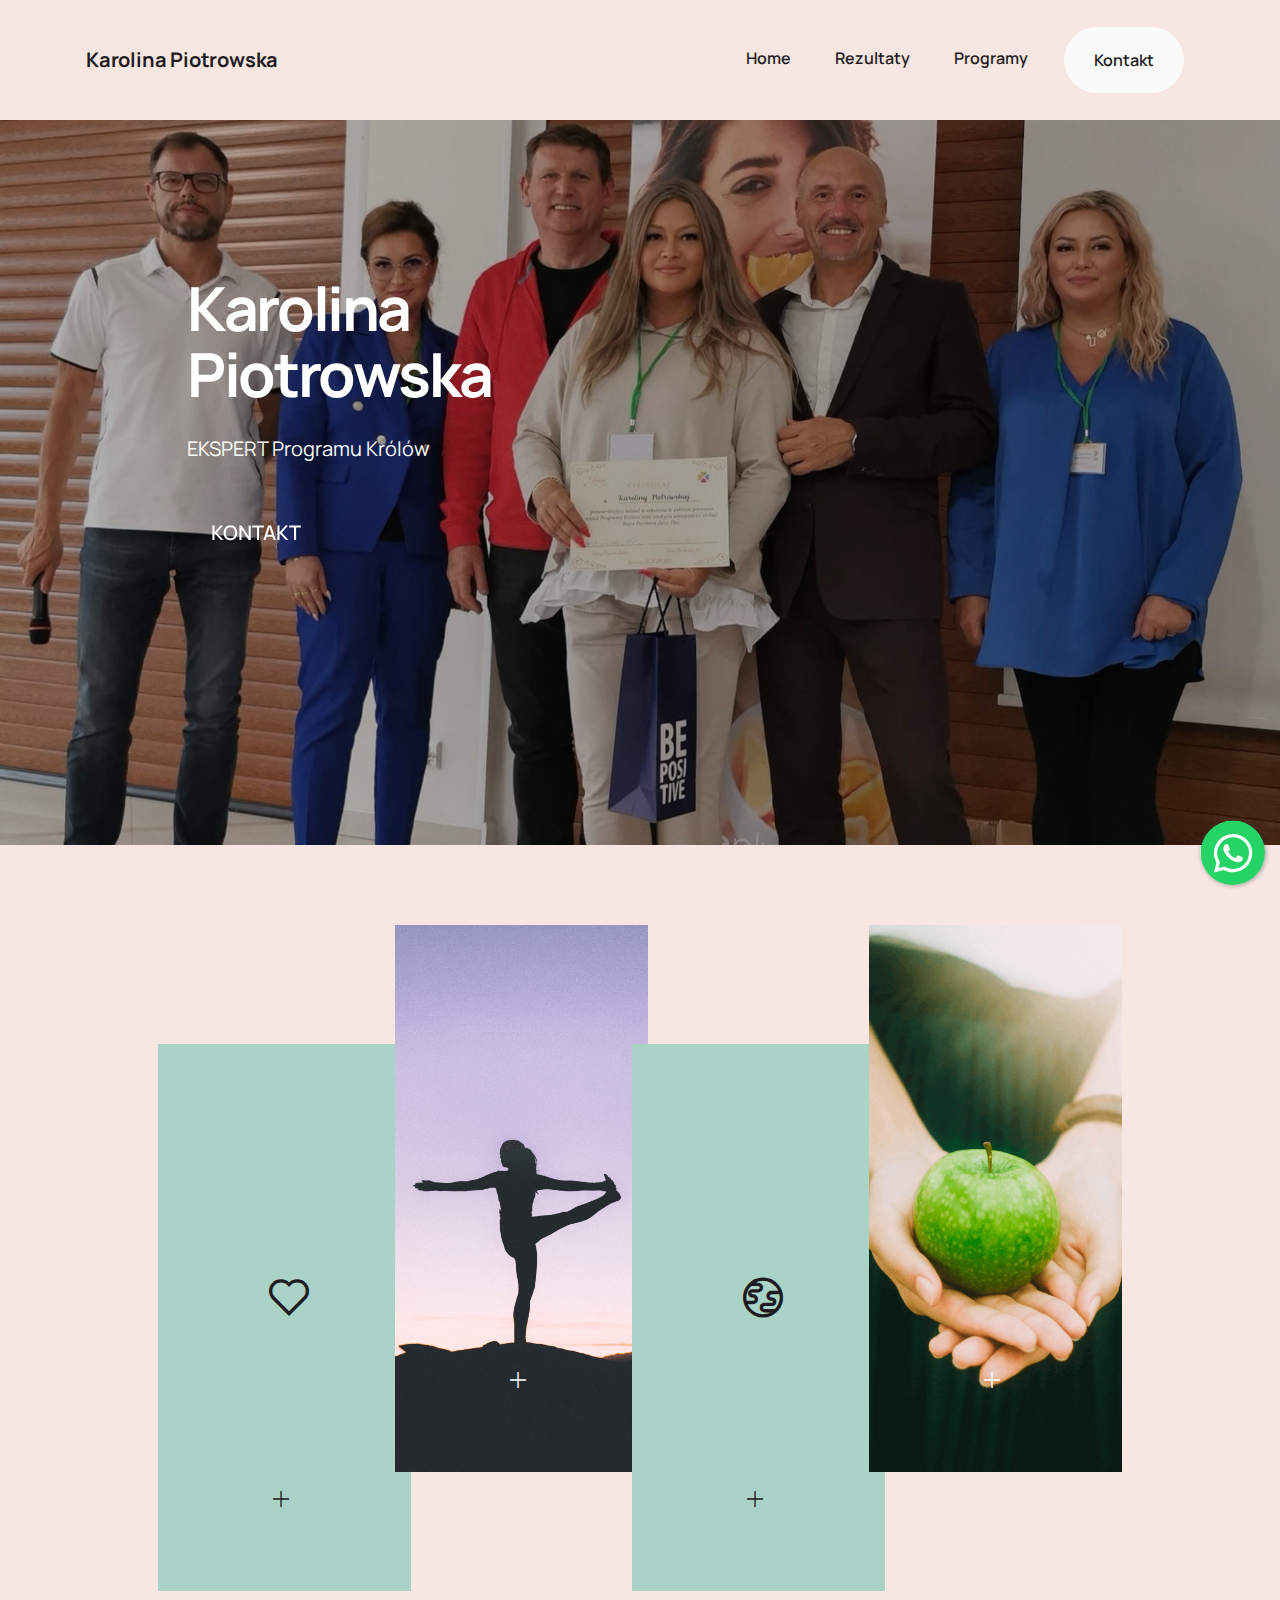
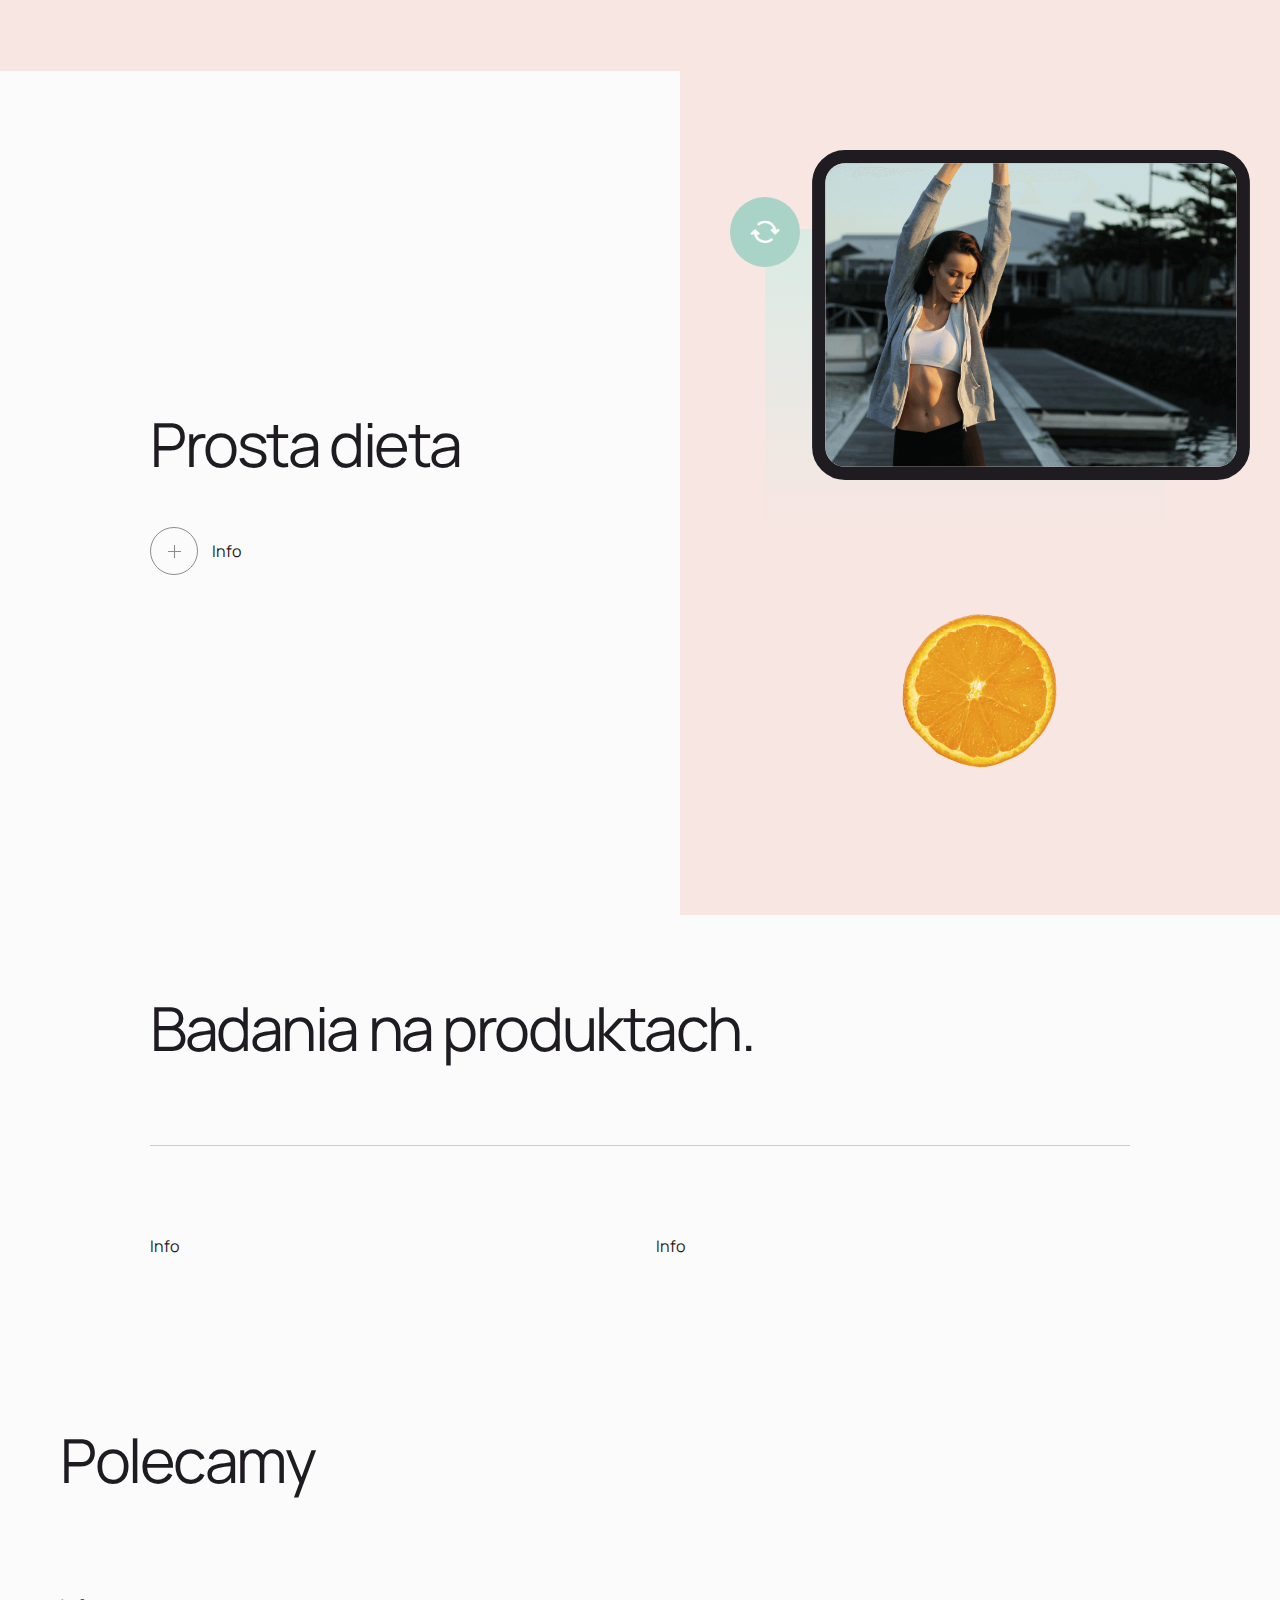
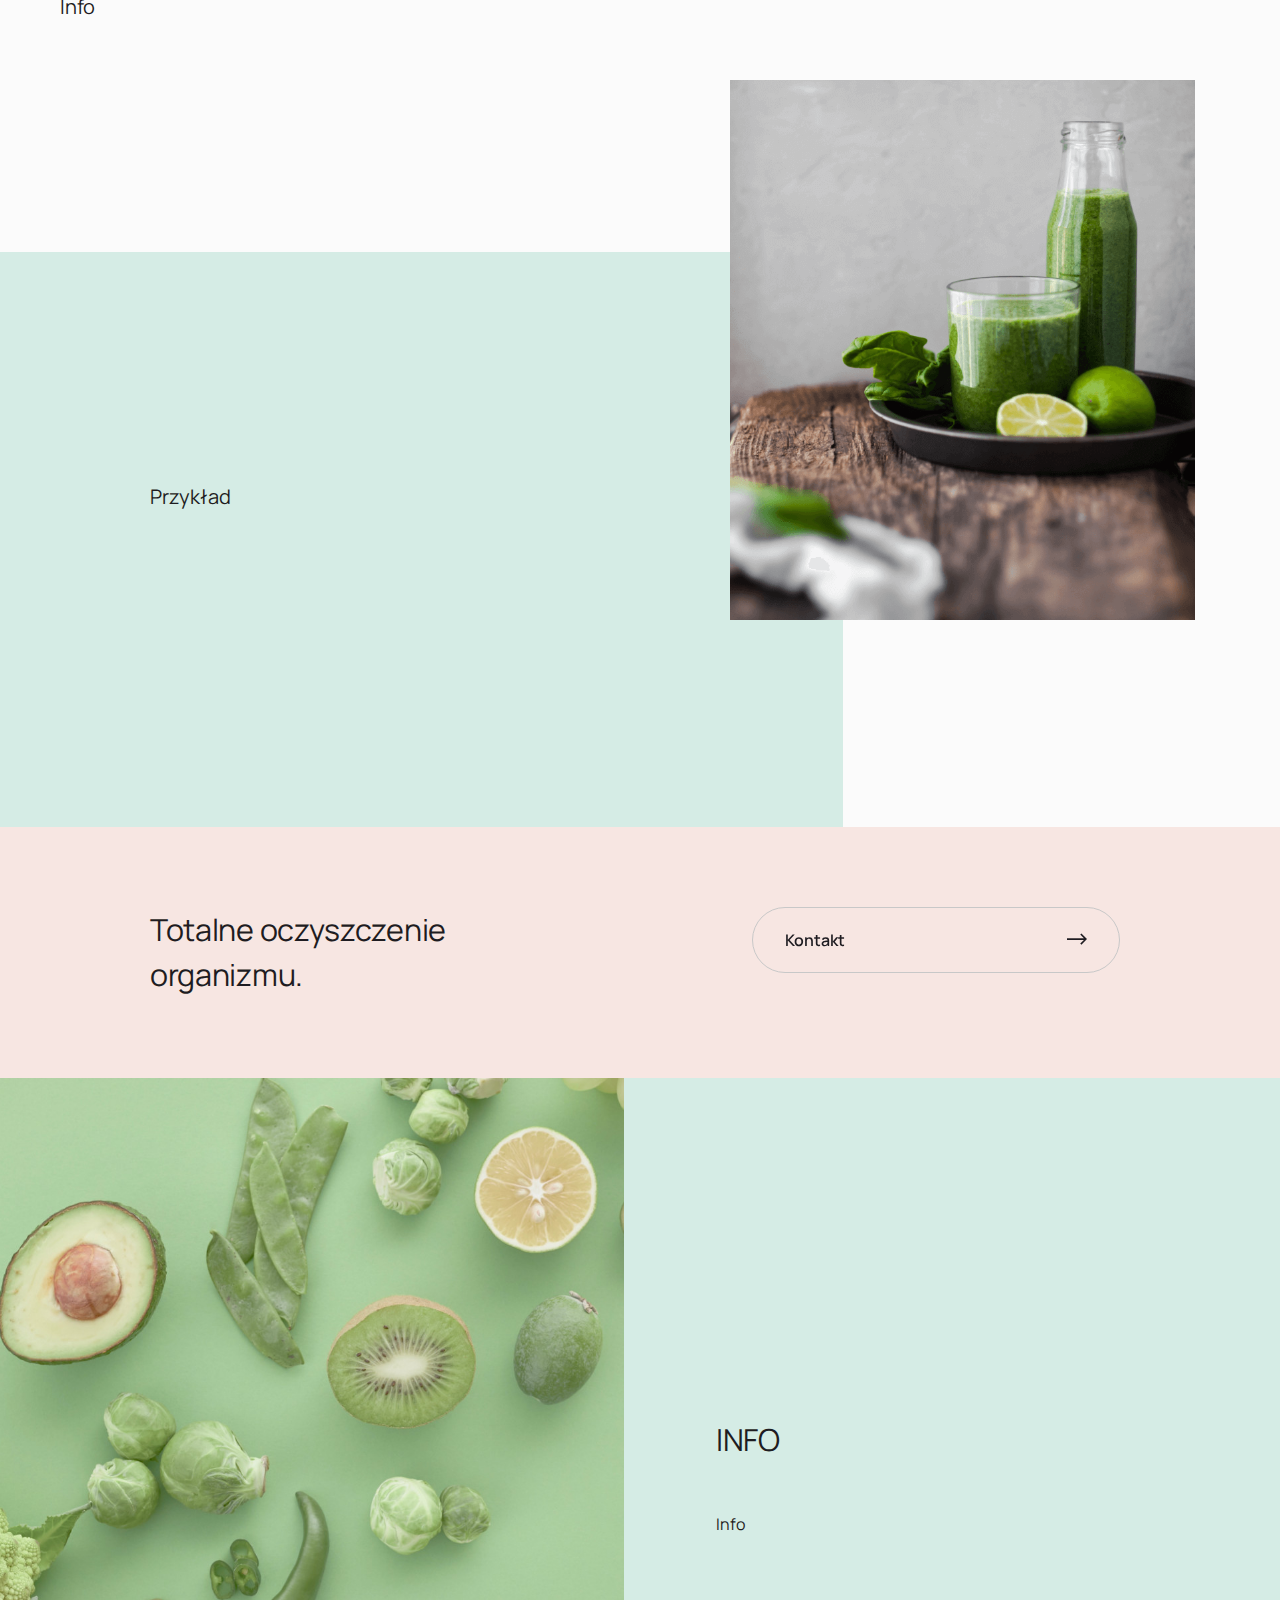
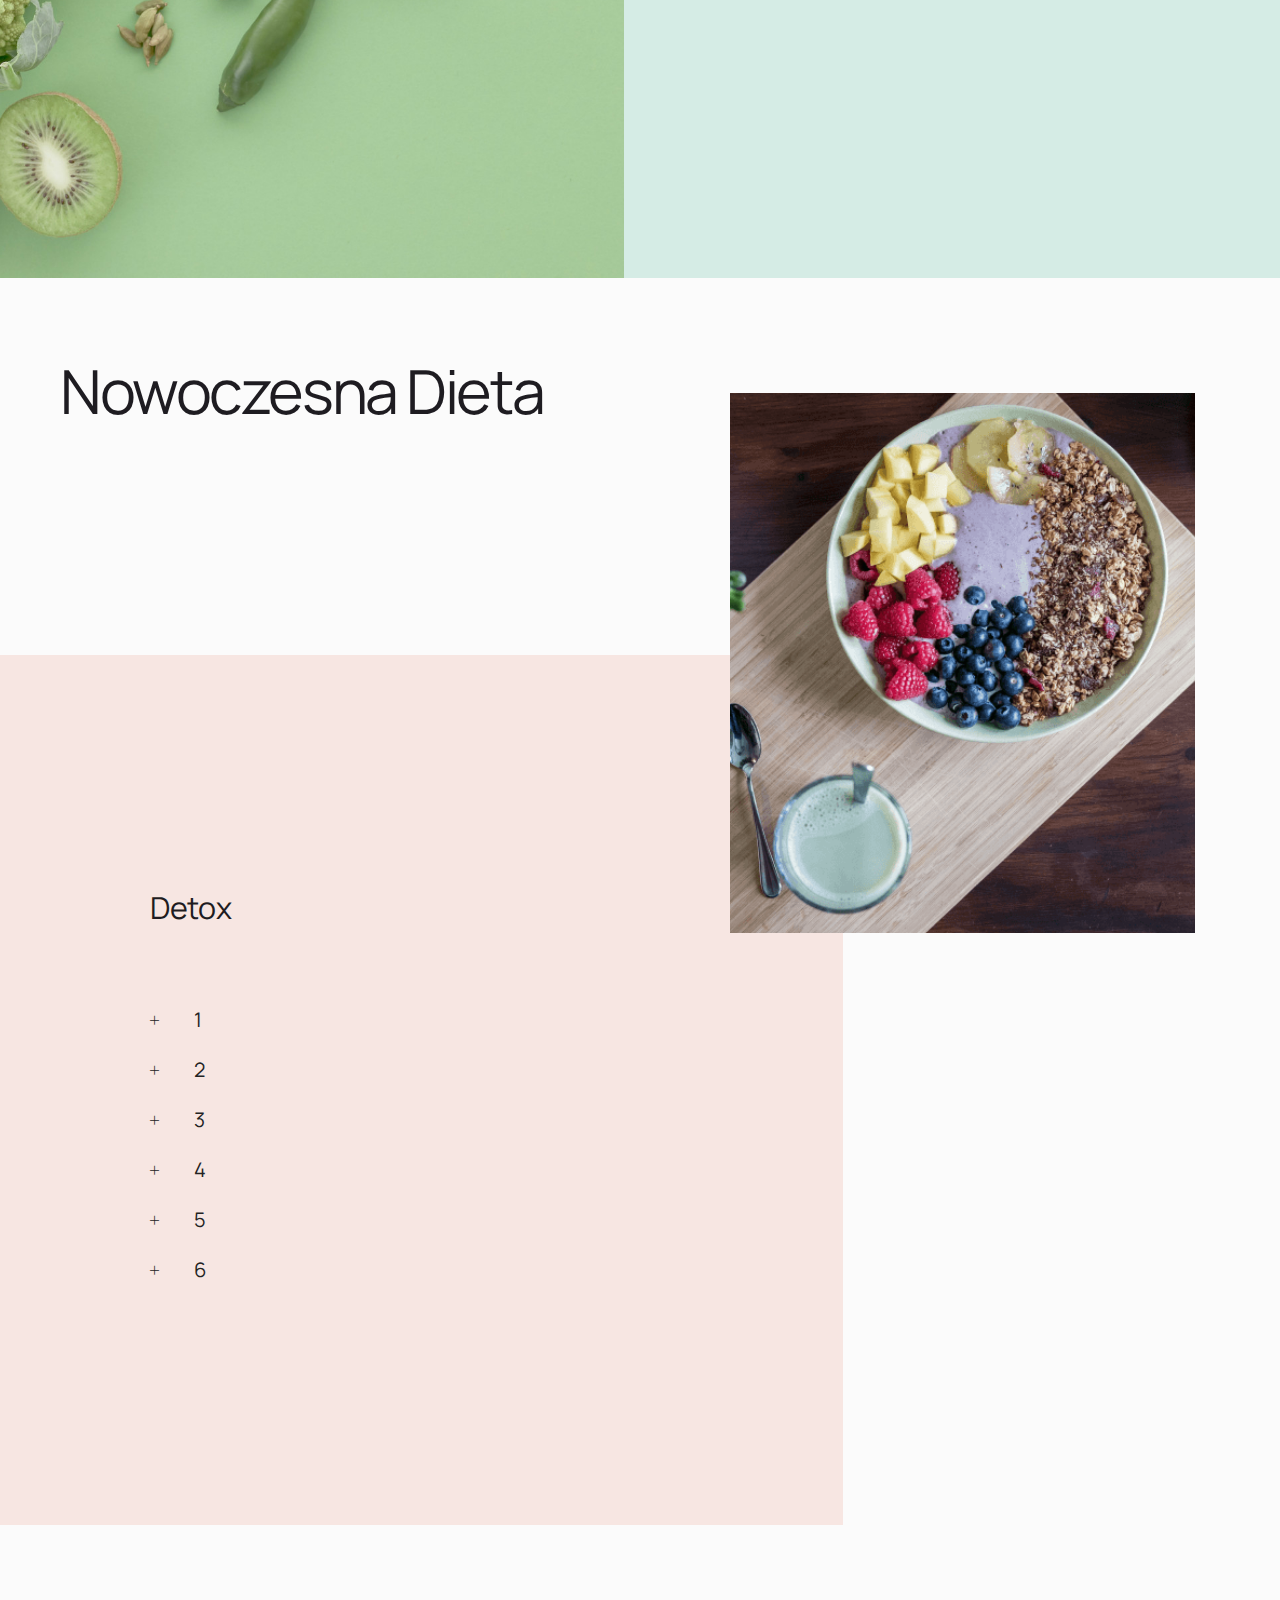
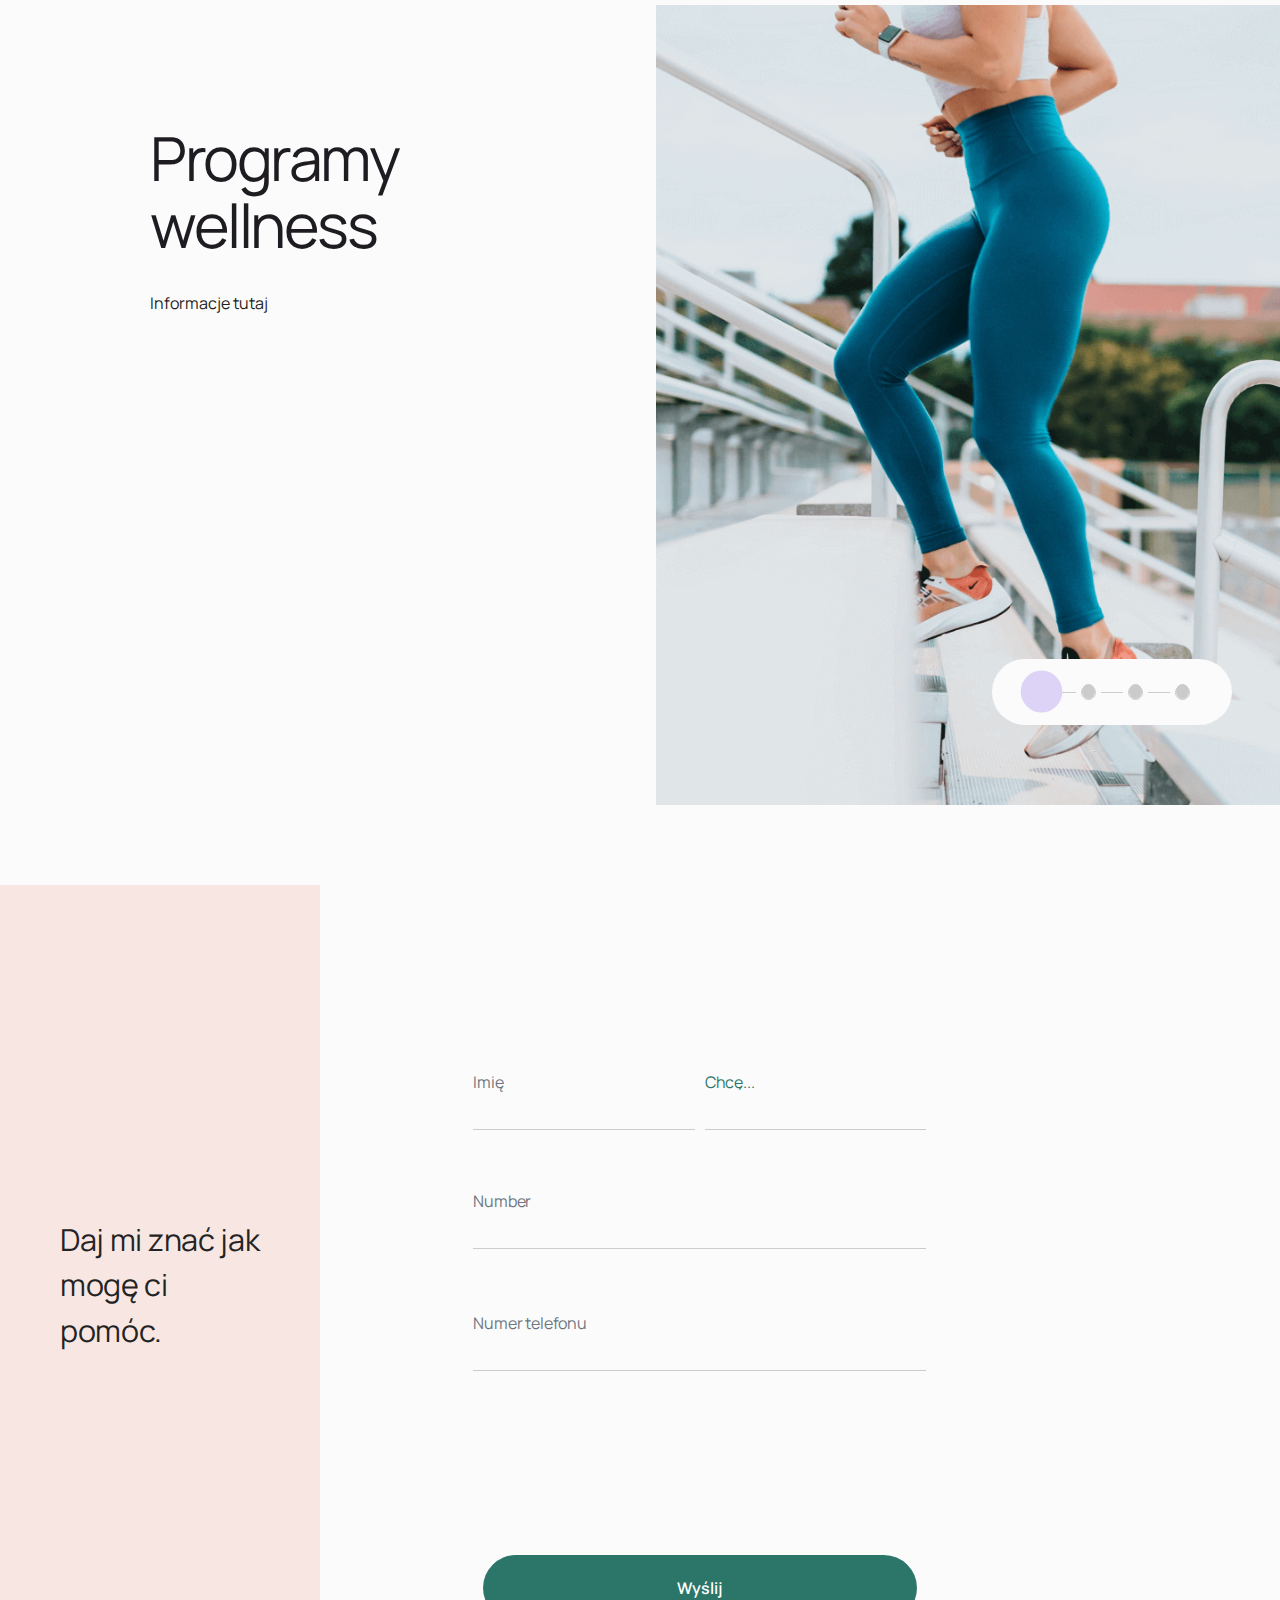
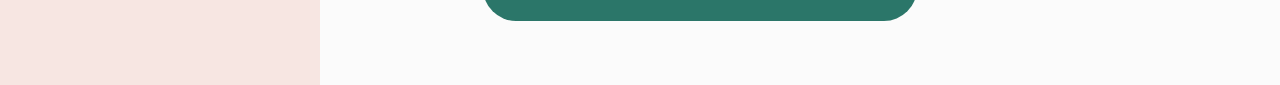
==== commit a640b80e: "up" ====
--- a/index.html
+++ b/index.html
@@ -85,8 +85,7 @@
                 <div class="text-container">
                     <div class="text-wrapper">
                         <h2 class="mbr-section-title mbr-fonts-style display-2"><strong>Karolina </strong><br><strong>Piotrowska</strong></h2>
-                        <p class="mbr-text mbr-fonts-style display-7">
-                            Trener Programu Królów</p>
+                        <p class="mbr-text mbr-fonts-style display-7">EKSPERT Programu Królów</p>
                         <div class="mbr-section-btn"><a class="btn btn-white-outline display-7" href="#">
                                 <div class="btn-transform">KONTAKT</div>
                             </a></div>
@@ -498,7 +497,7 @@
             </div>
             <div class="col-lg-7 mbr-form" data-form-type="formoid">
 <!--Formbuilder Form-->
-<form action="https://mobirise.eu/" method="POST" class="mbr-form form-with-styler" data-form-title="Klient"><input type="hidden" name="email" data-form-email="true" value="4utt/8LPM3dX1qeazV4wO69SM2Hh3J+6iOguwBXlF9G4UGqbmoqUhDFj5REAn0bwlF6ylGGOU+BZEPWR1KDUn5vVD4tmeg9X6glxVBE1Ejg5KJAYoMyMKtCQMgeSbwtl.oLuuyspvCnnnjusyuzW1vkXqNsnos86th103em6Nff0BdDUv+UAJGGw8rvt2WL0dLyO6IBGKAzrjwnyHMzPgkp3m8FChHRVDrc5fa9SAnpiifk1mcETTLzU3Fc8Z1wRU">
+<form action="https://mobirise.eu/" method="POST" class="mbr-form form-with-styler" data-form-title="Klient"><input type="hidden" name="email" data-form-email="true" value="0rgLEMQiu3+hujwGnHsdIRhT0nnlqPh3LgantNOluuORE7wTXNVZCrqggRZZXUQmnmEpkXIu6PkWa5UXn0OPdnfyhKi42k4sRoA+OYkO68FFX4mzttMK5Olse/bqLU6Z.CcRcOsSl4765nswcQuOncEjaDswn2ymVvOzyrB+JCIajgQwA0EEoj7Gsc84Dbbsvm9Mk2a5UL0kpERwGqqKymTXgA1LIwsgWsEsq85RSqVKCQGND5cwPc7MPzQkkVGFH">
 <div class="row">
 <div hidden="hidden" data-form-alert="" class="alert alert-success col-12">Thanks for filling out the form!</div>
 <div hidden="hidden" data-form-alert-danger="" class="alert alert-danger col-12"> Oops...! some problem! </div>
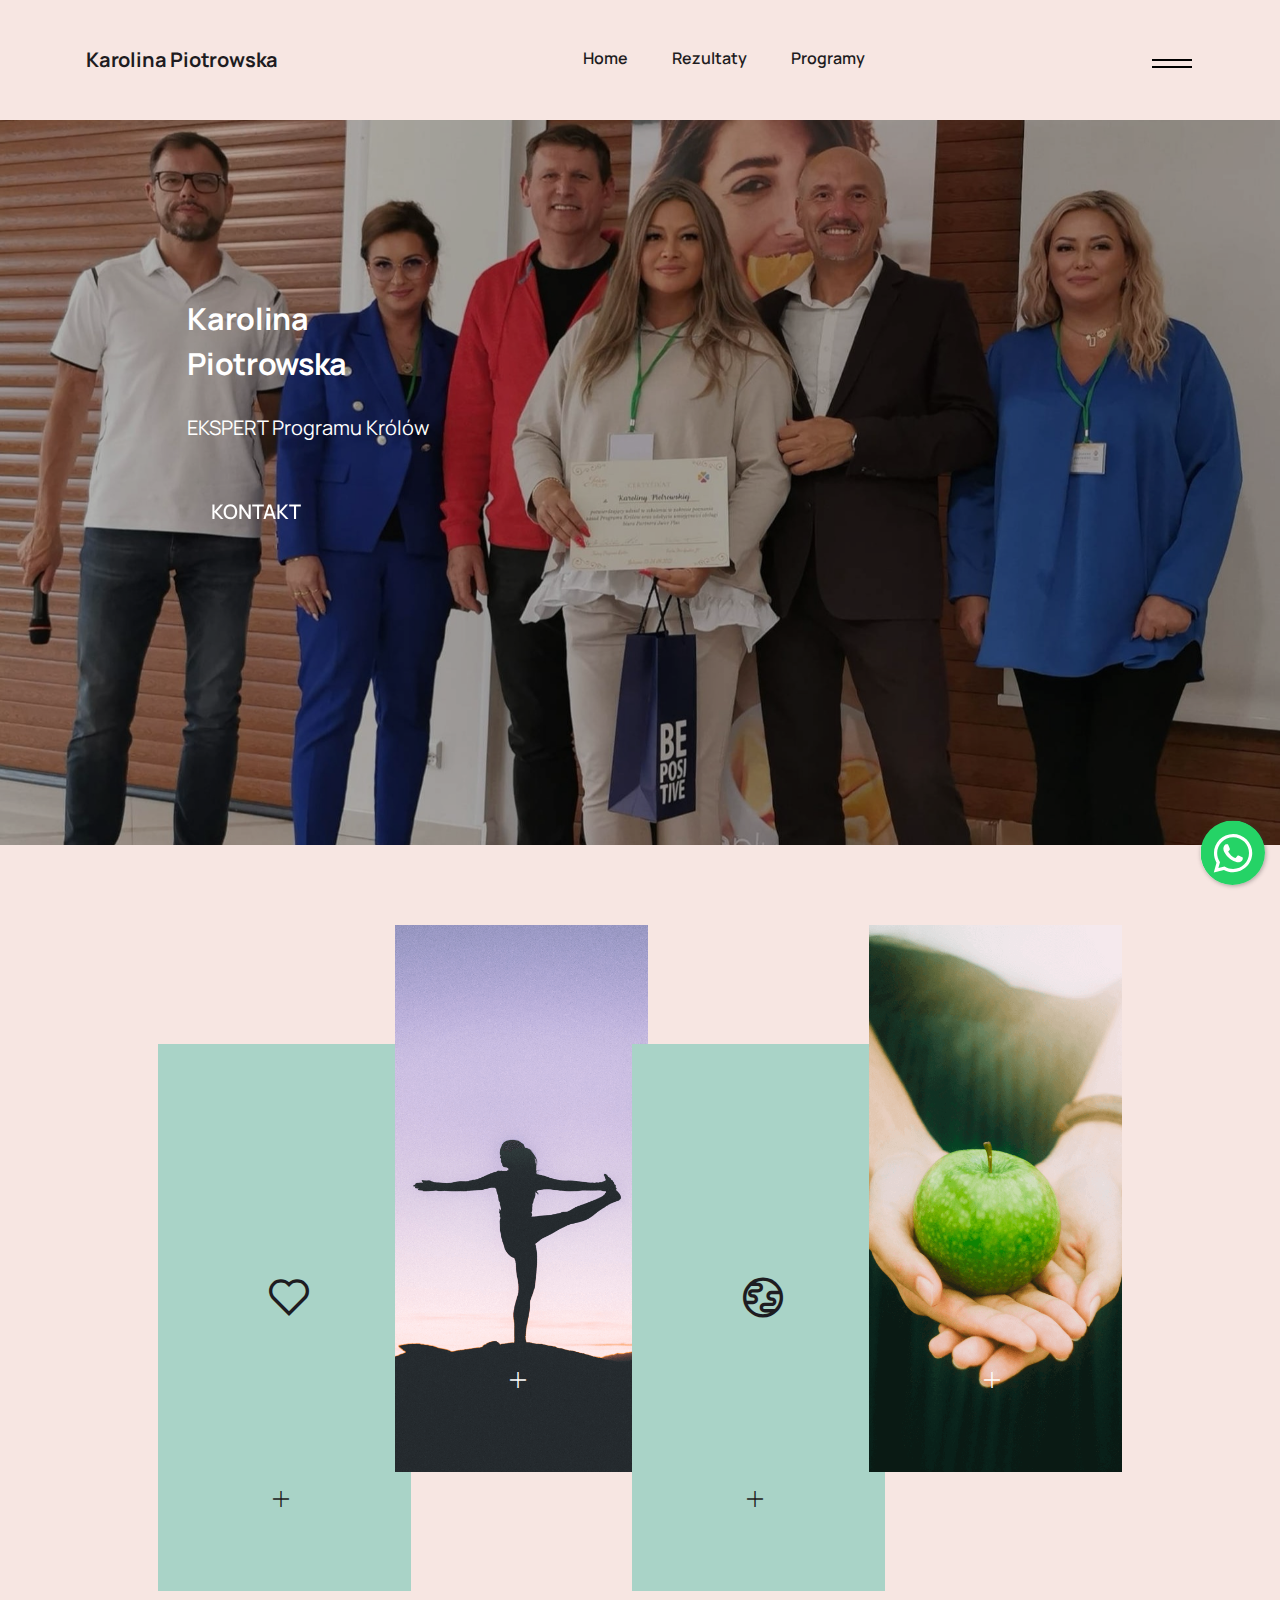
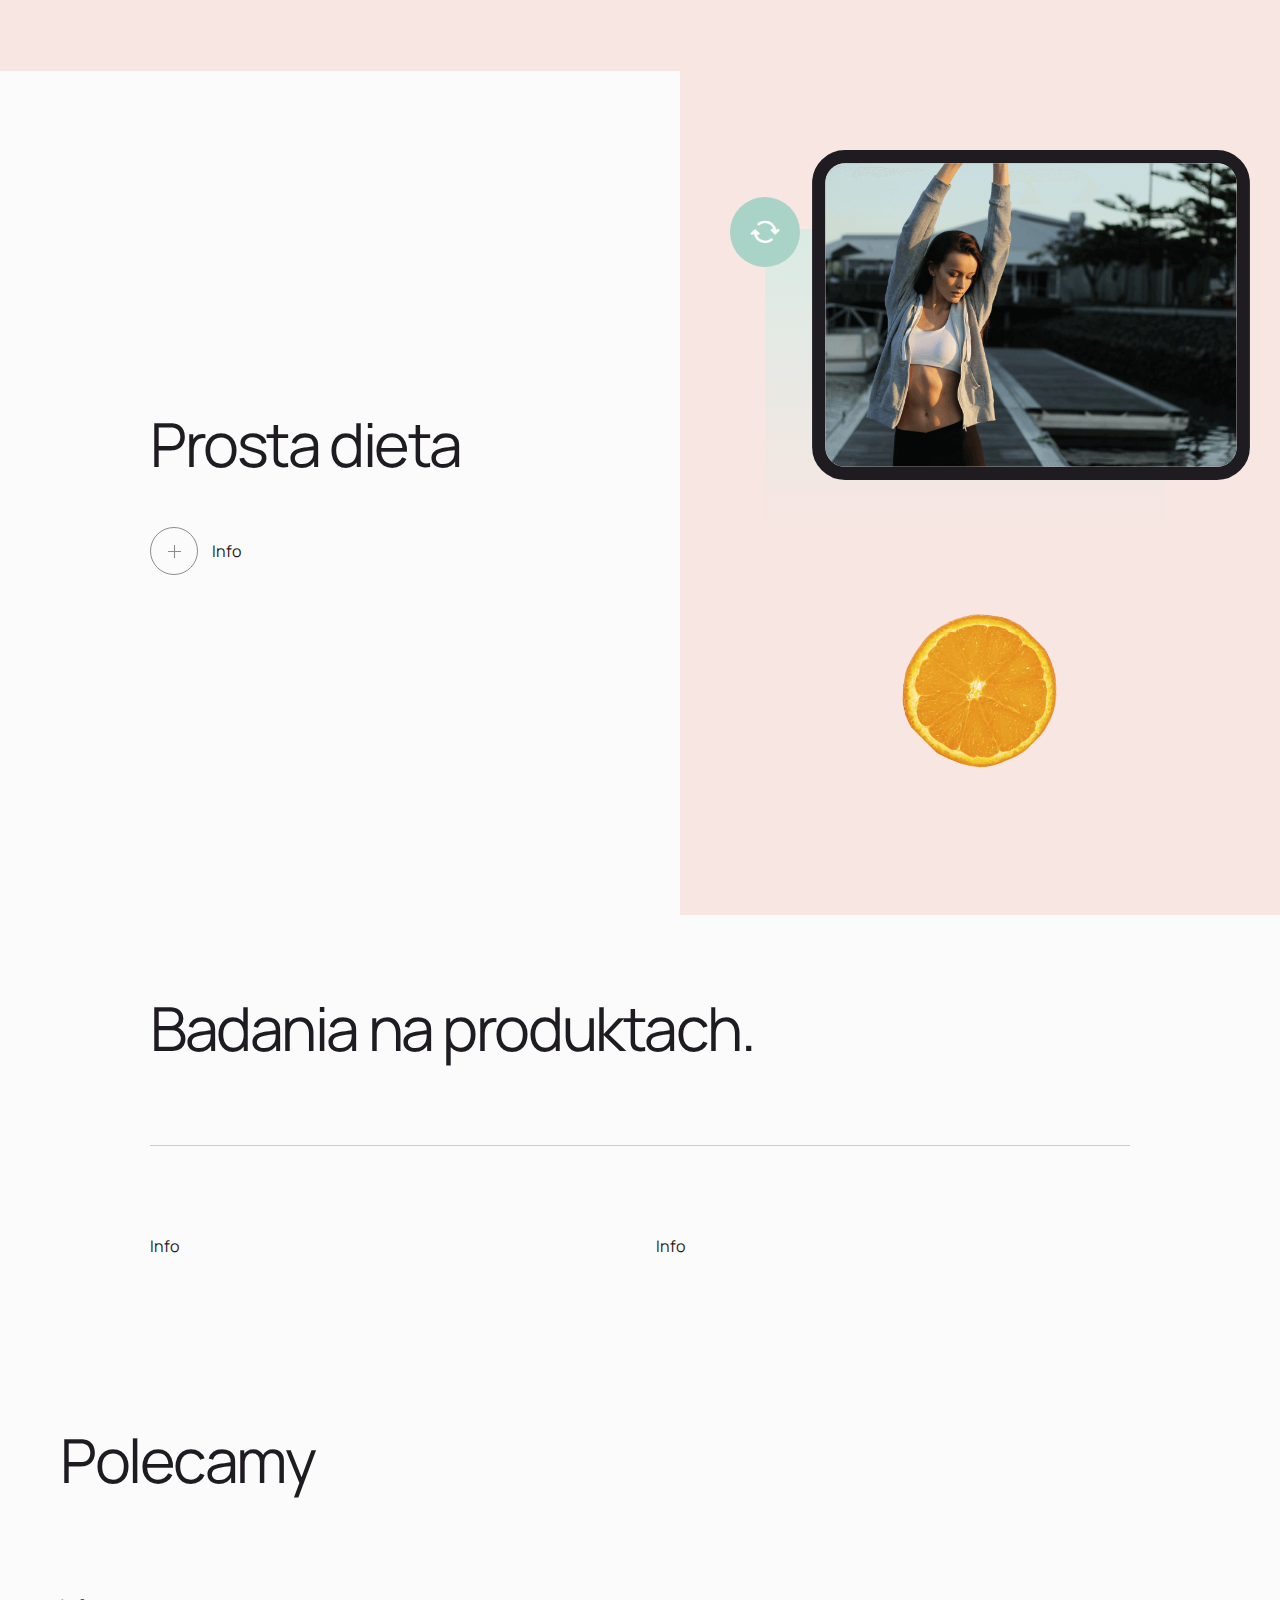
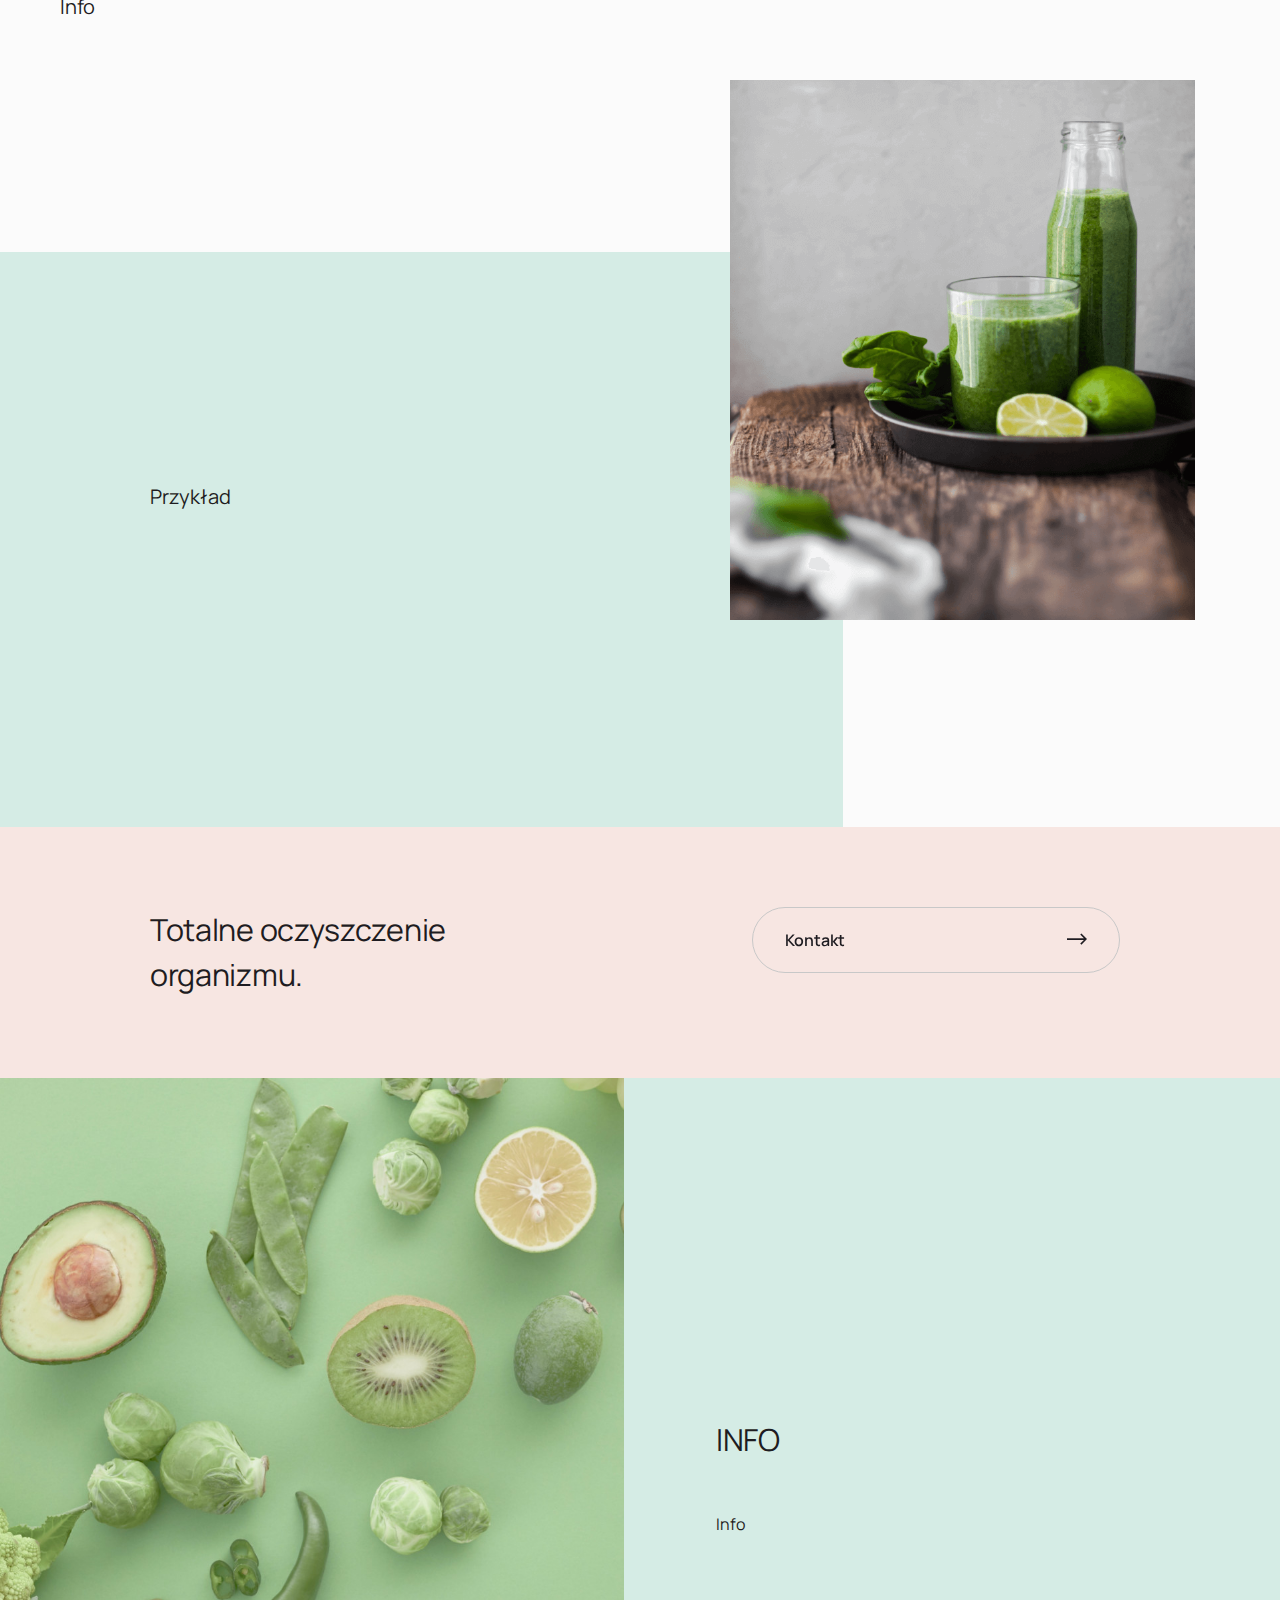
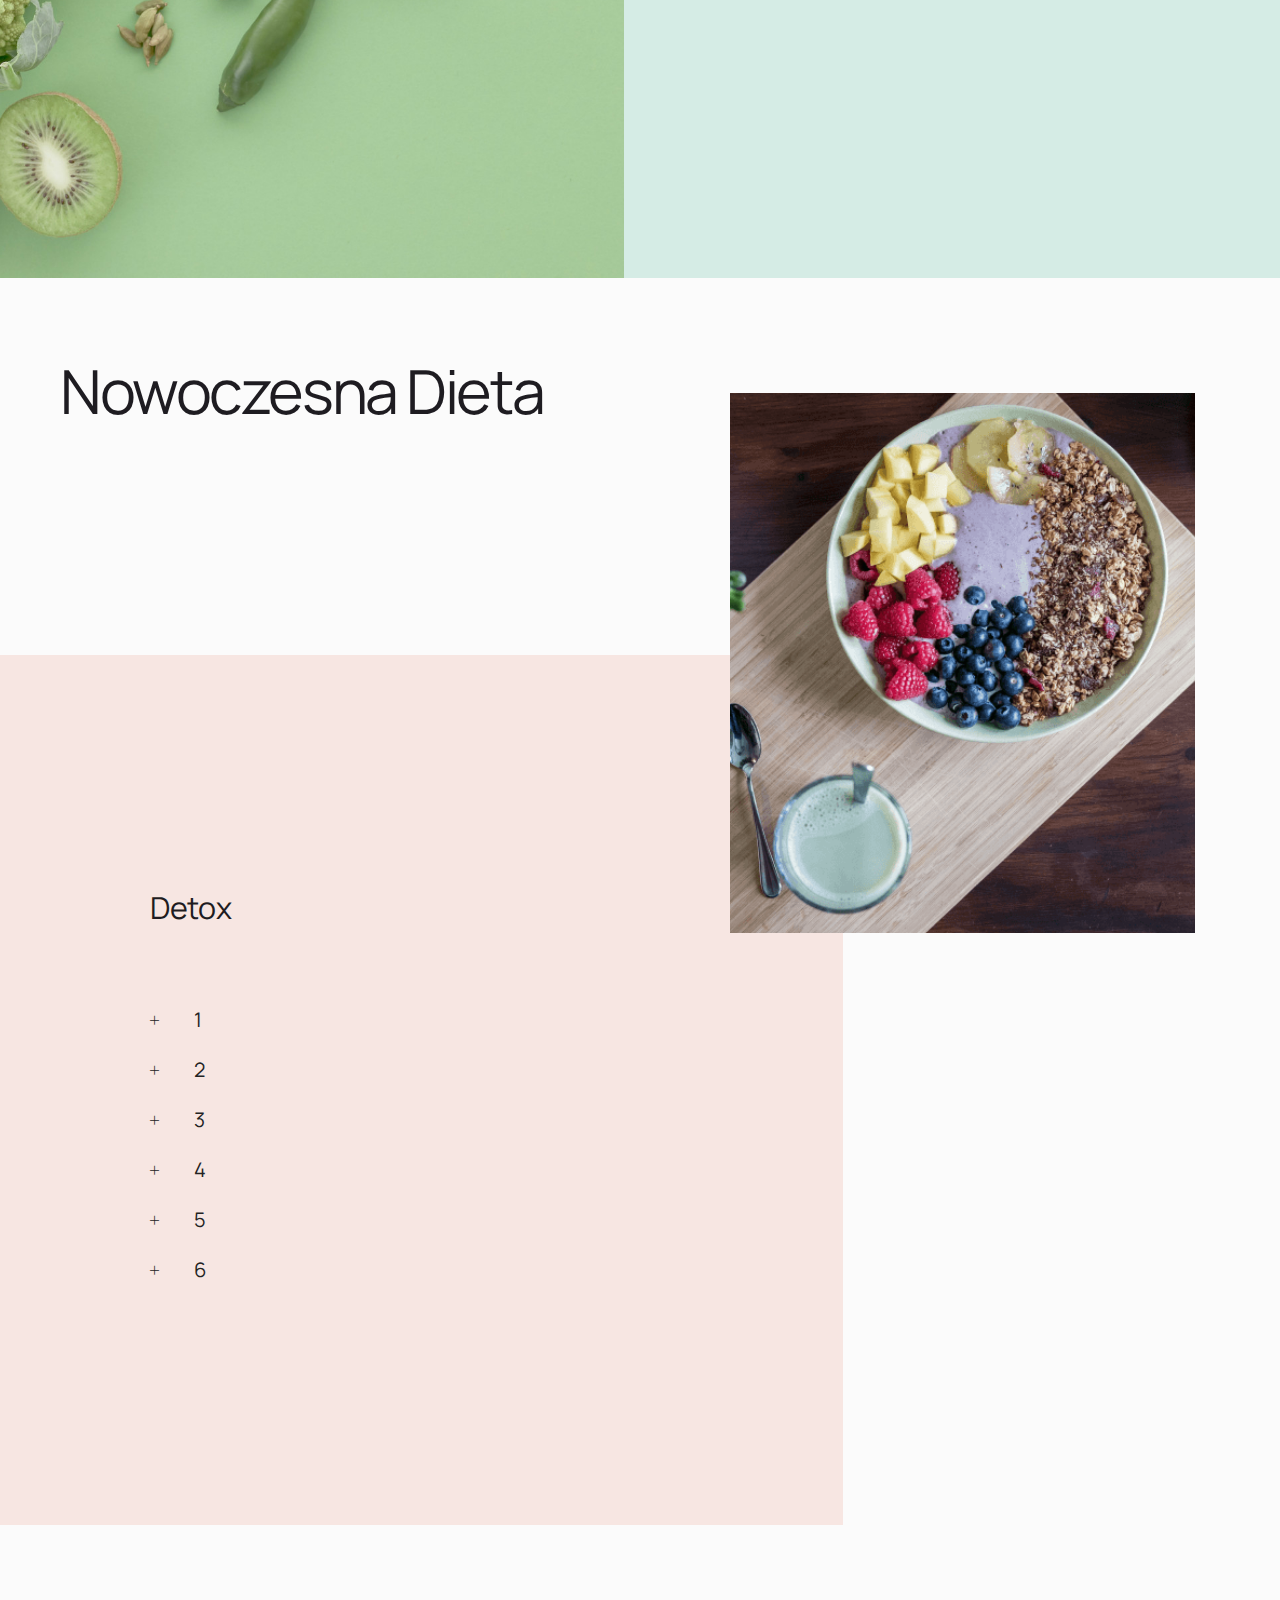
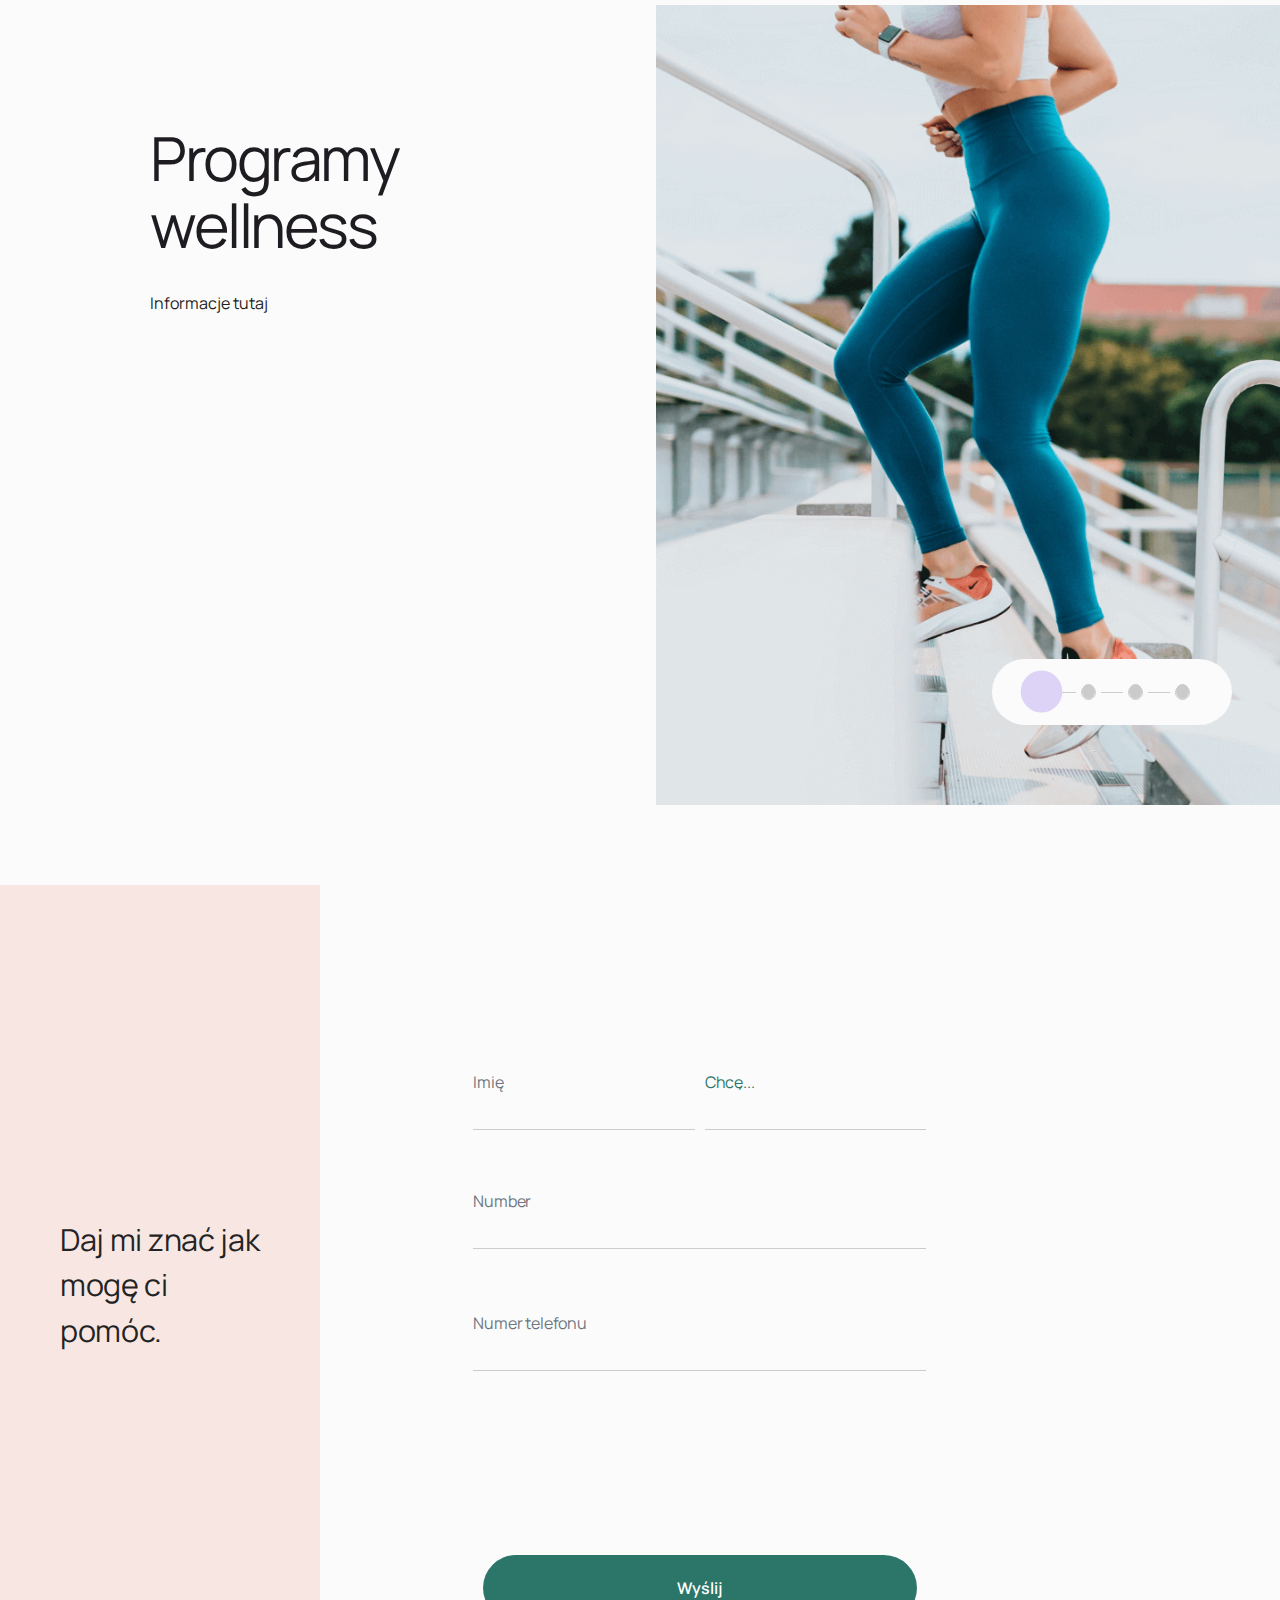
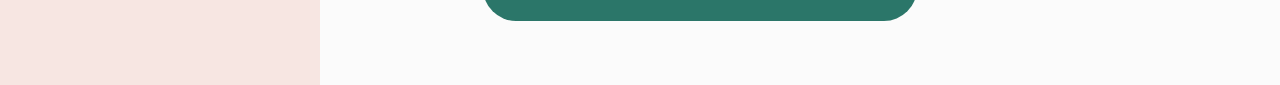
==== commit 2f6af1da: "up" ====
--- a/index.html
+++ b/index.html
@@ -33,7 +33,6 @@
   
   
   
-
 </head>
 <body>
   
@@ -64,14 +63,37 @@
                     <ul class="navbar-nav nav-dropdown" data-app-modern-menu="true"><li class="nav-item"><a class="nav-link link text-primary display-4" href="index.html">Home</a></li>
                         <li class="nav-item"><a class="nav-link link text-primary display-4" href="index.html">Rezultaty</a></li>
                         <li class="nav-item"><a class="nav-link link text-primary display-4" href="index.html">Programy</a></li></ul>
-                    <div class="mbr-section-btn mbr-section-btn-main" role="tablist"><a class="btn btn-white display-4" href="#">Kontakt</a></div>
+                    <div class="mbr-section-btn mbr-section-btn-main" role="tablist"><a class="btn btn-white display-4" href="tel:+48606710371">Kontakt</a></div>
                 </div>
                 
-                
+                <div class="offcanvas_box">
+                    <button class="btn_offcanvas" type="button" data-bs-toggle="offcanvas" data-bs-target="#offcanvasRight" aria-controls="offcanvasRight">
+                        <div class="hamburger">
+                            <span></span>
+                            <span></span>
+                        </div>
+                    </button>
+                    <div class="offcanvas offcanvas-end" tabindex="-1" id="offcanvasRight" aria-labelledby="offcanvasRightLabel">
+                        <div class="offcanvas-header">
+                            <button type="button" class="btn-close text-reset" data-bs-dismiss="offcanvas" aria-label="Close"></button>
+                        </div>
+                        <div class="offcanvas-body">
+                            
+                            <div class="offcanvas_contact">
+                                <h3 class="mbr-section-subtitle mbr-fonts-style display-5"><strong>Kontakt</strong></h3>
+                            </div>
+                            
+                            <p class="text_widget mb-0 mbr-fonts-style display-4"><a href="https://www.facebook.com/karolinapiotrowska1975" class="text-danger" target="_blank">Facebook</a><a href="https://www.facebook.com/karolinapiotrowska1975" class="text-danger" target="_blank"><br></a><a href="https://instagram.com/karolina_ina75?igshid=YmMyMTA2M2Y=" class="text-danger" target="_blank">Instagram</a><br><a href="tel:+48606710371" class="text-danger">+48 606 710 371</a><br></p>
+                            <div class="mbr-section-btn" role="tablist"><a class="btn btn-info display-4" href="personalizacja.html">Spersonalizowany plan</a></div>
+                        </div>
+                    </div>
+                </div>
             </div>
         </div>
     </nav>
 </section>
+
+<div id="custom-html-3"><script async="" src="https://pagead2.googlesyndication.com/pagead/js/adsbygoogle.js?client=ca-pub-1951868717311818" crossorigin="anonymous"></script></div>
 
 <section data-bs-version="5.1" class="header3 cid-tjzRnb4MzK" id="aheader3-0">
 
@@ -84,7 +106,7 @@
             <div class="col-12 col-text">
                 <div class="text-container">
                     <div class="text-wrapper">
-                        <h2 class="mbr-section-title mbr-fonts-style display-2"><strong>Karolina </strong><br><strong>Piotrowska</strong></h2>
+                        <h2 class="mbr-section-title mbr-fonts-style display-5"><strong>Karolina </strong><br><strong>Piotrowska</strong></h2>
                         <p class="mbr-text mbr-fonts-style display-7">EKSPERT Programu Królów</p>
                         <div class="mbr-section-btn"><a class="btn btn-white-outline display-7" href="#">
                                 <div class="btn-transform">KONTAKT</div>
@@ -320,12 +342,12 @@
                     <div id="bootstrap-toggle" class="toggle-panel accordionStyles tab-content">
                         <div class="card">
                             <div class="card-header" role="tab" id="headingOne">
-                                <a role="button" class="collapsed panel-title text-black" data-toggle="collapse" data-bs-toggle="collapse" data-core="" href="#collapse1_9" aria-expanded="false" aria-controls="collapse1">
+                                <a role="button" class="collapsed panel-title text-black" data-toggle="collapse" data-bs-toggle="collapse" data-core="" href="#collapse1_8" aria-expanded="false" aria-controls="collapse1">
                                     <h6 class="panel-title-edit mbr-fonts-style display-7">1</h6>
                                     <span class="sign mbr-iconfont mobi-mbri-plus mobi-mbri"></span>
                                 </a>
                             </div>
-                            <div id="collapse1_9" class="panel-collapse noScroll collapse" role="tabpanel" aria-labelledby="headingOne">
+                            <div id="collapse1_8" class="panel-collapse noScroll collapse" role="tabpanel" aria-labelledby="headingOne">
                                 <div class="panel-body">
                                     <p class="mbr-fonts-style panel-text display-4">Info</p>
                                 </div>
@@ -333,14 +355,14 @@
                         </div>
                         <div class="card">
                             <div class="card-header" role="tab" id="headingTwo">
-                                <a role="button" class="collapsed panel-title text-black" data-toggle="collapse" data-bs-toggle="collapse" data-core="" href="#collapse2_9" aria-expanded="false" aria-controls="collapse2">
+                                <a role="button" class="collapsed panel-title text-black" data-toggle="collapse" data-bs-toggle="collapse" data-core="" href="#collapse2_8" aria-expanded="false" aria-controls="collapse2">
                                     <h6 class="panel-title-edit mbr-fonts-style display-7">2
                                     </h6>
                                     <span class="sign mbr-iconfont mobi-mbri-plus mobi-mbri"></span>
                                 </a>
 
                             </div>
-                            <div id="collapse2_9" class="panel-collapse noScroll collapse" role="tabpanel" aria-labelledby="headingTwo">
+                            <div id="collapse2_8" class="panel-collapse noScroll collapse" role="tabpanel" aria-labelledby="headingTwo">
                                 <div class="panel-body">
                                     <p class="mbr-fonts-style panel-text display-4">Info</p>
                                 </div>
@@ -348,13 +370,13 @@
                         </div>
                         <div class="card">
                             <div class="card-header" role="tab" id="headingThree">
-                                <a role="button" class="collapsed panel-title text-black" data-toggle="collapse" data-bs-toggle="collapse" data-core="" href="#collapse3_9" aria-expanded="false" aria-controls="collapse3">
+                                <a role="button" class="collapsed panel-title text-black" data-toggle="collapse" data-bs-toggle="collapse" data-core="" href="#collapse3_8" aria-expanded="false" aria-controls="collapse3">
                                     <h6 class="panel-title-edit mbr-fonts-style display-7">3
                                     </h6>
                                     <span class="sign mbr-iconfont mobi-mbri-plus mobi-mbri"></span>
                                 </a>
                             </div>
-                            <div id="collapse3_9" class="panel-collapse noScroll collapse" role="tabpanel" aria-labelledby="headingThree">
+                            <div id="collapse3_8" class="panel-collapse noScroll collapse" role="tabpanel" aria-labelledby="headingThree">
                                 <div class="panel-body">
                                     <p class="mbr-fonts-style panel-text display-4">Info</p>
                                 </div>
@@ -362,13 +384,13 @@
                         </div>
                         <div class="card">
                             <div class="card-header" role="tab" id="headingThree">
-                                <a role="button" class="collapsed panel-title text-black" data-toggle="collapse" data-bs-toggle="collapse" data-core="" href="#collapse4_9" aria-expanded="false" aria-controls="collapse4">
+                                <a role="button" class="collapsed panel-title text-black" data-toggle="collapse" data-bs-toggle="collapse" data-core="" href="#collapse4_8" aria-expanded="false" aria-controls="collapse4">
                                     <h6 class="panel-title-edit mbr-fonts-style display-7">4
                                     </h6>
                                     <span class="sign mbr-iconfont mobi-mbri-plus mobi-mbri"></span>
                                 </a>
                             </div>
-                            <div id="collapse4_9" class="panel-collapse noScroll collapse" role="tabpanel" aria-labelledby="headingThree">
+                            <div id="collapse4_8" class="panel-collapse noScroll collapse" role="tabpanel" aria-labelledby="headingThree">
                                 <div class="panel-body">
                                     <p class="mbr-fonts-style panel-text display-4">Info</p>
                                 </div>
@@ -376,13 +398,13 @@
                         </div>
                         <div class="card">
                             <div class="card-header" role="tab" id="headingThree">
-                                <a role="button" class="collapsed panel-title text-black" data-toggle="collapse" data-bs-toggle="collapse" data-core="" href="#collapse5_9" aria-expanded="false" aria-controls="collapse5">
+                                <a role="button" class="collapsed panel-title text-black" data-toggle="collapse" data-bs-toggle="collapse" data-core="" href="#collapse5_8" aria-expanded="false" aria-controls="collapse5">
                                     <h6 class="panel-title-edit mbr-fonts-style display-7">5
                                     </h6>
                                     <span class="sign mbr-iconfont mobi-mbri-plus mobi-mbri"></span>
                                 </a>
                             </div>
-                            <div id="collapse5_9" class="panel-collapse noScroll collapse" role="tabpanel" aria-labelledby="headingThree">
+                            <div id="collapse5_8" class="panel-collapse noScroll collapse" role="tabpanel" aria-labelledby="headingThree">
                                 <div class="panel-body">
                                     <p class="mbr-fonts-style panel-text display-4">Info</p>
                                 </div>
@@ -390,13 +412,13 @@
                         </div>
                         <div class="card">
                             <div class="card-header" role="tab" id="headingThree">
-                                <a role="button" class="collapsed panel-title text-black" data-toggle="collapse" data-bs-toggle="collapse" data-core="" href="#collapse6_9" aria-expanded="false" aria-controls="collapse6">
+                                <a role="button" class="collapsed panel-title text-black" data-toggle="collapse" data-bs-toggle="collapse" data-core="" href="#collapse6_8" aria-expanded="false" aria-controls="collapse6">
                                     <h6 class="panel-title-edit mbr-fonts-style display-7">6
                                     </h6>
                                     <span class="sign mbr-iconfont mobi-mbri-plus mobi-mbri"></span>
                                 </a>
                             </div>
-                            <div id="collapse6_9" class="panel-collapse noScroll collapse" role="tabpanel" aria-labelledby="headingThree">
+                            <div id="collapse6_8" class="panel-collapse noScroll collapse" role="tabpanel" aria-labelledby="headingThree">
                                 <div class="panel-body">
                                     <p class="mbr-fonts-style panel-text display-4">Info</p>
                                 </div>
@@ -497,7 +519,7 @@
             </div>
             <div class="col-lg-7 mbr-form" data-form-type="formoid">
 <!--Formbuilder Form-->
-<form action="https://mobirise.eu/" method="POST" class="mbr-form form-with-styler" data-form-title="Klient"><input type="hidden" name="email" data-form-email="true" value="0rgLEMQiu3+hujwGnHsdIRhT0nnlqPh3LgantNOluuORE7wTXNVZCrqggRZZXUQmnmEpkXIu6PkWa5UXn0OPdnfyhKi42k4sRoA+OYkO68FFX4mzttMK5Olse/bqLU6Z.CcRcOsSl4765nswcQuOncEjaDswn2ymVvOzyrB+JCIajgQwA0EEoj7Gsc84Dbbsvm9Mk2a5UL0kpERwGqqKymTXgA1LIwsgWsEsq85RSqVKCQGND5cwPc7MPzQkkVGFH">
+<form action="https://mobirise.eu/" method="POST" class="mbr-form form-with-styler" data-form-title="Klient"><input type="hidden" name="email" data-form-email="true" value="tG4lSsftZNF8fEOMeHXX5pr5PmA8Z3ONJcOqinpM2i6mrnwdI0THbrX1QAW7sumkmS+08fKjdOx2CgcfudkSHQxMbvewKQJmqkGvIkHOXFAJ6A2ttjjp4ZmRo+n/k8YQ.tHIDPwZZKWGGVsnxM3DIIkvqsBs/5URN3pFbBFLgvh5BUHk9K4y3fkGmXYBJB1jVcBqu6YVQeJ0rwXup3O1kXep5CcruQRWPI0nPOuv5ImilRkxNrmPdabc9bdYJs/qq">
 <div class="row">
 <div hidden="hidden" data-form-alert="" class="alert alert-success col-12">Thanks for filling out the form!</div>
 <div hidden="hidden" data-form-alert-danger="" class="alert alert-danger col-12"> Oops...! some problem! </div>
@@ -545,7 +567,6 @@
   
   
 <script>"use strict";if("loading"in HTMLImageElement.prototype){document.querySelectorAll('img[loading="lazy"],iframe[loading="lazy"]').forEach(e=>{e.src=e.dataset.src,e.style.paddingTop=100*e.getAttribute("data-aspectratio")+"%",e.style.height=0,e.onload=function(){e.removeAttribute("style")}})}else{const e=document.createElement("script");e.src="https://cdnjs.cloudflare.com/ajax/libs/lazysizes/5.1.2/lazysizes.min.js",document.body.appendChild(e)}</script>
-
 <div id="chatbutton-wa" data-phone="+48606710371" data-showpopup="true" data-headertitle="Karolina Piotrowska" data-popupmessage="Cześć!
 
 Jak mogę ci pomóc?" data-position="left" data-headercolor="#74b09e" data-backgroundcolor="#e5ddd5" data-autoopentimeout="0" data-size="65px"><div class="floating-wpp-button" style="width: 65px; height: 65px;"><div class="floating-wpp-button-image"><!--?xml version="1.0" encoding="UTF-8" standalone="no"?--><svg xmlns="http://www.w3.org/2000/svg" xmlns:xlink="http://www.w3.org/1999/xlink" style="isolation:isolate" viewBox="0 0 800 800" width="65" height="65"><defs><clipPath id="_clipPath_A3g8G5hPEGG2L0B6hFCxamU4cc8rfqzQ"><rect width="800" height="800"></rect></clipPath></defs><g clip-path="url(#_clipPath_A3g8G5hPEGG2L0B6hFCxamU4cc8rfqzQ)"><g><path d=" M 787.59 800 L 12.41 800 C 5.556 800 0 793.332 0 785.108 L 0 14.892 C 0 6.667 5.556 0 12.41 0 L 787.59 0 C 794.444 0 800 6.667 800 14.892 L 800 785.108 C 800 793.332 794.444 800 787.59 800 Z " fill="rgb(37,211,102)"></path></g><g><path d=" M 508.558 450.429 C 502.67 447.483 473.723 433.24 468.325 431.273 C 462.929 429.308 459.003 428.328 455.078 434.22 C 451.153 440.114 439.869 453.377 436.434 457.307 C 433 461.236 429.565 461.729 423.677 458.78 C 417.79 455.834 398.818 449.617 376.328 429.556 C 358.825 413.943 347.008 394.663 343.574 388.768 C 340.139 382.873 343.207 379.687 346.155 376.752 C 348.804 374.113 352.044 369.874 354.987 366.436 C 357.931 362.999 358.912 360.541 360.875 356.614 C 362.837 352.683 361.857 349.246 360.383 346.299 C 358.912 343.352 347.136 314.369 342.231 302.579 C 337.451 291.099 332.597 292.654 328.983 292.472 C 325.552 292.301 321.622 292.265 317.698 292.265 C 313.773 292.265 307.394 293.739 301.996 299.632 C 296.6 305.527 281.389 319.772 281.389 348.752 C 281.389 377.735 302.487 405.731 305.431 409.661 C 308.376 413.592 346.949 473.062 406.015 498.566 C 420.062 504.634 431.03 508.256 439.581 510.969 C 453.685 515.451 466.521 514.818 476.666 513.302 C 487.978 511.613 511.502 499.06 516.409 485.307 C 521.315 471.55 521.315 459.762 519.842 457.307 C 518.371 454.851 514.446 453.377 508.558 450.429 Z  M 401.126 597.117 L 401.047 597.117 C 365.902 597.104 331.431 587.661 301.36 569.817 L 294.208 565.572 L 220.08 585.017 L 239.866 512.743 L 235.21 505.332 C 215.604 474.149 205.248 438.108 205.264 401.1 C 205.307 293.113 293.17 205.257 401.204 205.257 C 453.518 205.275 502.693 225.674 539.673 262.696 C 576.651 299.716 597.004 348.925 596.983 401.258 C 596.939 509.254 509.078 597.117 401.126 597.117 Z  M 567.816 234.565 C 523.327 190.024 464.161 165.484 401.124 165.458 C 271.24 165.458 165.529 271.161 165.477 401.085 C 165.46 442.617 176.311 483.154 196.932 518.892 L 163.502 641 L 288.421 608.232 C 322.839 627.005 361.591 636.901 401.03 636.913 L 401.126 636.913 L 401.127 636.913 C 530.998 636.913 636.717 531.2 636.77 401.274 C 636.794 338.309 612.306 279.105 567.816 234.565" fill-rule="evenodd" fill="rgb(255,255,255)"></path></g></g></svg></div></div></div>
--- a/assets/mobirise/css/mbr-additional.css
+++ b/assets/mobirise/css/mbr-additional.css
@@ -730,19 +730,22 @@
   padding-bottom: 1rem;
 }
 .cid-t73IpU16FH .icons-menu-main {
-  display: flex;
-  flex-wrap: wrap;
-  max-width: 208px;
+  display: none;
 }
 @media (max-width: 991px) {
   .cid-t73IpU16FH .icons-menu-main {
     max-width: 100%;
     margin: 1rem 0 1rem 1rem;
-  }
+    display: flex;
+  }
+}
+.cid-t73IpU16FH .mbr-section-btn-main {
+  display: none;
 }
 @media (max-width: 991px) {
   .cid-t73IpU16FH .mbr-section-btn-main {
     margin-top: 1rem;
+    display: block;
   }
 }
 .cid-t73IpU16FH .mbr-section-btn .btn {
@@ -765,7 +768,7 @@
   .cid-t73IpU16FH .offcanvas {
     padding: 55px 35px 40px;
     width: 480px;
-    background-color: #dcd3f7;
+    background-color: #d5ece5;
   }
   .cid-t73IpU16FH .offcanvas_image img {
     width: auto;
@@ -812,7 +815,7 @@
     width: 40px;
     height: 2px;
     border-right: 5px;
-    background-color: #fbfbfb;
+    background-color: #000000;
   }
   .cid-t73IpU16FH .offcanvas_box button.btn_offcanvas .hamburger span:nth-child(1) {
     top: 18px;
@@ -960,6 +963,7 @@
   color: #1e1c21;
   font-size: 21px;
   transition: all 0.2s ease-in-out;
+  width: auto;
 }
 .cid-t73IpU16FH .iconfont-wrapper:hover {
   color: #1e1c21;
@@ -1163,7 +1167,7 @@
   position: relative;
   align-self: center;
   color: #f7e6e2;
-  background: #2b7669;
+  background: #ffffff;
 }
 .cid-t73IpU16FH button.navbar-toggler .hamburger span {
   position: absolute;
@@ -1172,7 +1176,7 @@
   width: 26px;
   height: 2px;
   border-right: 5px;
-  background-color: #fbfbfb;
+  background-color: #000000;
 }
 .cid-t73IpU16FH button.navbar-toggler .hamburger span:nth-child(1) {
   top: 0;
@@ -2461,3 +2465,785 @@
 .cid-t73IVaz3lj .form-control {
   color: #2b7669;
 }
+.cid-t73IpU16FH {
+  z-index: 1000;
+  width: 100%;
+}
+.cid-t73IpU16FH .container-fluid {
+  padding: 0 1rem;
+}
+.cid-t73IpU16FH .navbar-dropdown {
+  background-color: #f7e6e2 !important;
+  padding: 0;
+  position: fixed;
+}
+.cid-t73IpU16FH .menu_box {
+  transition: all 0s ease 0s;
+}
+.cid-t73IpU16FH .navbar.navbar-expand-lg .dropdown .dropdown-menu {
+  background-color: #f7e6e2 !important;
+}
+.cid-t73IpU16FH .navbar.navbar-expand-lg .dropdown .dropdown-menu .dropdown-submenu {
+  margin: 0;
+  left: 100%;
+}
+.cid-t73IpU16FH nav.navbar {
+  position: fixed;
+  padding-top: 1rem;
+  padding-bottom: 1rem;
+}
+.cid-t73IpU16FH .icons-menu-main {
+  display: none;
+}
+@media (max-width: 991px) {
+  .cid-t73IpU16FH .icons-menu-main {
+    max-width: 100%;
+    margin: 1rem 0 1rem 1rem;
+    display: flex;
+  }
+}
+.cid-t73IpU16FH .mbr-section-btn-main {
+  display: none;
+}
+@media (max-width: 991px) {
+  .cid-t73IpU16FH .mbr-section-btn-main {
+    margin-top: 1rem;
+    display: block;
+  }
+}
+.cid-t73IpU16FH .mbr-section-btn .btn {
+  height: 66px;
+  min-width: 120px;
+  box-shadow: none;
+  color: #1e1c21 !important;
+}
+.cid-t73IpU16FH .mbr-section-btn .btn:hover {
+  box-shadow: none;
+}
+@media (max-width: 575px) {
+  .cid-t73IpU16FH .mbr-section-btn .btn {
+    min-width: 120px;
+    width: 120px;
+    box-shadow: none !important;
+  }
+}
+@media (min-width: 992px) {
+  .cid-t73IpU16FH .offcanvas {
+    padding: 55px 35px 40px;
+    width: 480px;
+    background-color: #d5ece5;
+  }
+  .cid-t73IpU16FH .offcanvas_image img {
+    width: auto;
+    object-fit: cover;
+    display: inline-block;
+  }
+  .cid-t73IpU16FH .offcanvas-header {
+    position: relative;
+    padding: 0;
+  }
+  .cid-t73IpU16FH .offcanvas-header .btn-close {
+    position: absolute;
+    top: 44px;
+    right: 0;
+    width: 35px;
+    height: 30px;
+  }
+  .cid-t73IpU16FH .offcanvas-body {
+    padding: 0;
+    display: flex;
+    flex-direction: column;
+    justify-content: space-between;
+    overflow: hidden;
+  }
+  .cid-t73IpU16FH .offcanvas-body .mbr-text,
+  .cid-t73IpU16FH .offcanvas-body .mbr-section-subtitle {
+    margin-top: 14px;
+  }
+  .cid-t73IpU16FH .offcanvas-body .offcanvas_contact {
+    margin: 35px 0;
+  }
+  .cid-t73IpU16FH .offcanvas_box button.btn_offcanvas {
+    outline: none;
+    width: 40px;
+    height: 40px;
+    cursor: pointer;
+    transition: all 0.2s;
+    position: relative;
+    align-self: center;
+  }
+  .cid-t73IpU16FH .offcanvas_box button.btn_offcanvas .hamburger span {
+    position: absolute;
+    right: 0;
+    width: 40px;
+    height: 2px;
+    border-right: 5px;
+    background-color: #000000;
+  }
+  .cid-t73IpU16FH .offcanvas_box button.btn_offcanvas .hamburger span:nth-child(1) {
+    top: 18px;
+    transition: all 0.2s;
+  }
+  .cid-t73IpU16FH .offcanvas_box button.btn_offcanvas .hamburger span:nth-child(2) {
+    top: 25px;
+    transition: all 0.2s;
+  }
+  .cid-t73IpU16FH .offcanvas_box button.btn_offcanvas:hover .hamburger span {
+    width: 36px;
+  }
+  .cid-t73IpU16FH .offcanvas_box button.btn_offcanvas:hover .hamburger span:nth-child(2) {
+    width: 33px;
+    transition-delay: 0.2s;
+  }
+  .cid-t73IpU16FH ul.navbar-nav {
+    padding-bottom: 1.5rem;
+  }
+  .cid-t73IpU16FH .dropdown-menu .dropdown-toggle[data-toggle="dropdown-submenu"]::after,
+  .cid-t73IpU16FH .link.dropdown-toggle::after {
+    display: inline-block;
+    width: 7px;
+    height: 7px;
+    margin-left: .5rem;
+    margin-bottom: 2px;
+    content: "";
+    border: 2px solid;
+    border-left: none;
+    border-top: none;
+    transform: rotate(-45deg);
+  }
+  .cid-t73IpU16FH .link.dropdown-toggle::after {
+    padding: 0 !important;
+    transform: rotate(45deg);
+  }
+  .cid-t73IpU16FH li.nav-item {
+    position: relative;
+    display: inline-block;
+    padding: 1px 7px !important;
+    vertical-align: middle;
+    line-height: 2em !important;
+    font-weight: 600 !important;
+    text-decoration: none;
+    letter-spacing: 0 !important;
+  }
+  .cid-t73IpU16FH li.nav-item::after {
+    content: '';
+    display: block;
+    width: 3px;
+    height: 3px;
+    background-color: #1e1c21;
+    transition: all .4s ease;
+    border-radius: 50%;
+    margin: 0 auto;
+    transform: translateY(250%);
+    opacity: 0;
+  }
+  .cid-t73IpU16FH .lg_brand {
+    margin: 0 1rem;
+  }
+}
+.cid-t73IpU16FH .nav-item {
+  margin: 4px 15px;
+}
+@media (min-width: 1200px) {
+  .cid-t73IpU16FH .nav-item {
+    margin: 4px 15px;
+  }
+}
+@media (max-width: 991px) {
+  .cid-t73IpU16FH .nav-item {
+    margin: 0 !important;
+  }
+}
+.cid-t73IpU16FH .dropdown-menu {
+  border-radius: 0;
+  box-shadow: none;
+  text-align: left;
+}
+@media (min-width: 992px) {
+  .cid-t73IpU16FH .dropdown-menu {
+    padding: 18px 34px 22px;
+    min-width: 250px;
+    top: 72px !important;
+    left: -40px !important;
+  }
+  .cid-t73IpU16FH .dropdown-menu.dropdown-submenu {
+    left: 215px !important;
+    top: -80% !important;
+  }
+}
+@media (max-width: 991px) {
+  .cid-t73IpU16FH .dropdown-menu .dropdown-toggle[data-toggle="dropdown-submenu"]::after,
+  .cid-t73IpU16FH .link.dropdown-toggle::after {
+    display: inline-block;
+    width: 7px;
+    height: 7px;
+    margin-left: .5rem;
+    margin-bottom: 2px;
+    content: "";
+    border: 2px solid;
+    border-left: none;
+    border-top: none;
+    transform: rotate(-45deg);
+    right: 15px;
+    position: absolute;
+    margin-top: -2px;
+  }
+  .cid-t73IpU16FH .show.dropdown-toggle[aria-expanded="true"]::after {
+    transform: rotate(45deg);
+    margin-top: -4px;
+  }
+  .cid-t73IpU16FH .offcanvas_box {
+    display: none;
+  }
+}
+.cid-t73IpU16FH .dropdown-item {
+  border: none;
+  font-weight: 400 !important;
+}
+.cid-t73IpU16FH .dropdown-item:hover {
+  color: #1e1c21;
+}
+.cid-t73IpU16FH .nav-dropdown .link {
+  font-weight: 600 !important;
+  padding: 0 !important;
+  margin: 0 !important;
+}
+.cid-t73IpU16FH .nav-dropdown .link.dropdown-toggle::after {
+  margin-left: 0.5rem;
+  margin-top: 0.5rem;
+}
+.cid-t73IpU16FH .nav-link {
+  position: relative;
+  color: #1E1C21;
+}
+.cid-t73IpU16FH .container {
+  display: flex;
+  margin: auto;
+}
+.cid-t73IpU16FH .iconfont-wrapper {
+  width: 42px;
+  margin: 5px;
+  color: #1e1c21;
+  font-size: 21px;
+  transition: all 0.2s ease-in-out;
+  width: auto;
+}
+.cid-t73IpU16FH .iconfont-wrapper:hover {
+  color: #1e1c21;
+}
+.cid-t73IpU16FH .navbar-caption {
+  color: #1E1C21;
+}
+.cid-t73IpU16FH .navbar-nav {
+  margin: 0 1rem;
+}
+@media (min-width: 1200px) {
+  .cid-t73IpU16FH .navbar-nav {
+    margin: 0 20px;
+  }
+}
+.cid-t73IpU16FH .navbar-nav .nav-item:last-child {
+  margin-right: 0 !important;
+}
+.cid-t73IpU16FH .nav-item:focus,
+.cid-t73IpU16FH .nav-link:focus {
+  outline: none;
+}
+.cid-t73IpU16FH .dropdown .dropdown-menu .dropdown-item {
+  width: auto;
+  transition: all 0.25s ease-in-out;
+}
+.cid-t73IpU16FH .dropdown .dropdown-menu .dropdown-item::after {
+  right: 0.5rem;
+}
+.cid-t73IpU16FH .dropdown .dropdown-menu .dropdown-item .mbr-iconfont {
+  margin-right: 0.5rem;
+  vertical-align: sub;
+}
+.cid-t73IpU16FH .dropdown .dropdown-menu .dropdown-item .mbr-iconfont:before {
+  display: inline-block;
+  transform: scale(1, 1);
+  transition: all 0.25s ease-in-out;
+}
+.cid-t73IpU16FH .collapsed .dropdown-menu .dropdown-item:before {
+  display: none;
+}
+.cid-t73IpU16FH .collapsed .dropdown .dropdown-menu .dropdown-item {
+  padding: 0.235em 1.5em 0.235em 1.5em !important;
+  transition: none;
+  margin: 0 !important;
+}
+.cid-t73IpU16FH .navbar {
+  min-height: 120px;
+  transition: all 0.3s;
+  border-bottom-width: 0px;
+}
+.cid-t73IpU16FH .navbar.opened {
+  transition: all 0.3s;
+}
+.cid-t73IpU16FH .navbar .dropdown-item {
+  padding: 0;
+  margin: 8px 0;
+}
+.cid-t73IpU16FH .navbar .navbar-logo img {
+  width: auto;
+  object-fit: cover;
+}
+.cid-t73IpU16FH .navbar .navbar-collapse {
+  justify-content: space-between;
+  z-index: 1;
+}
+.cid-t73IpU16FH .navbar.collapsed {
+  justify-content: center;
+}
+.cid-t73IpU16FH .navbar.collapsed .nav-item .nav-link::before {
+  display: none;
+}
+.cid-t73IpU16FH .navbar.collapsed.opened .dropdown-menu {
+  top: 0;
+}
+.cid-t73IpU16FH .navbar.collapsed .dropdown-menu .dropdown-submenu {
+  left: 0 !important;
+}
+.cid-t73IpU16FH .navbar.collapsed .dropdown-menu .dropdown-item:after {
+  right: auto;
+}
+.cid-t73IpU16FH .navbar.collapsed ul.navbar-nav li {
+  margin: auto;
+}
+.cid-t73IpU16FH .navbar.collapsed .dropdown-menu .dropdown-item {
+  padding: 0.25rem 1.5rem;
+  text-align: left;
+}
+.cid-t73IpU16FH .navbar.collapsed .icons-menu {
+  padding: 0;
+}
+@media (max-width: 991px) {
+  .cid-t73IpU16FH .navbar .nav-item {
+    padding: .5rem 0;
+  }
+  .cid-t73IpU16FH .navbar .navbar-collapse {
+    padding: 34px 0;
+    border-radius: 25px;
+  }
+  .cid-t73IpU16FH .navbar .nav-item .nav-link::before {
+    display: none;
+  }
+  .cid-t73IpU16FH .navbar.opened .dropdown-menu {
+    top: 0;
+  }
+  .cid-t73IpU16FH .navbar .dropdown-menu {
+    padding: 6px 0 6px 15px;
+  }
+  .cid-t73IpU16FH .navbar .dropdown-menu .dropdown-submenu {
+    left: 0 !important;
+  }
+  .cid-t73IpU16FH .navbar .dropdown-menu .dropdown-item:after {
+    right: auto;
+  }
+  .cid-t73IpU16FH .navbar .navbar-logo img {
+    height: 3rem !important;
+  }
+  .cid-t73IpU16FH .navbar ul.navbar-nav {
+    overflow: hidden;
+  }
+  .cid-t73IpU16FH .navbar ul.navbar-nav li {
+    margin: 0;
+  }
+  .cid-t73IpU16FH .navbar .dropdown-menu .dropdown-item {
+    padding: 0 !important;
+    margin: 0;
+    margin-top: 8px;
+    text-align: left;
+  }
+  .cid-t73IpU16FH .navbar .navbar-brand {
+    flex-shrink: initial;
+    flex-basis: auto;
+    word-break: break-word;
+    padding-right: 2rem;
+  }
+  .cid-t73IpU16FH .navbar .navbar-toggler {
+    flex-basis: auto;
+  }
+  .cid-t73IpU16FH .navbar .icons-menu {
+    padding: 0;
+  }
+}
+.cid-t73IpU16FH .navbar.navbar-short {
+  min-height: 60px;
+}
+.cid-t73IpU16FH .navbar.navbar-short .navbar-logo img {
+  height: 2.5rem !important;
+}
+.cid-t73IpU16FH .navbar.navbar-short .navbar-brand {
+  min-height: 60px;
+  padding: 0;
+}
+.cid-t73IpU16FH .navbar-brand {
+  min-height: 70px;
+  flex-shrink: 0;
+  align-items: center;
+  margin-right: 0;
+  padding: 10px 0;
+  transition: all 0.3s;
+  word-break: break-word;
+  z-index: 1;
+}
+.cid-t73IpU16FH .navbar-brand .navbar-caption {
+  line-height: inherit !important;
+}
+.cid-t73IpU16FH .navbar-brand .navbar-logo a {
+  outline: none;
+}
+.cid-t73IpU16FH .dropdown-item.active,
+.cid-t73IpU16FH .dropdown-item:active {
+  background-color: transparent;
+}
+.cid-t73IpU16FH .navbar-expand-lg .navbar-nav .nav-link {
+  padding: 0;
+}
+.cid-t73IpU16FH .nav-dropdown .link.dropdown-toggle {
+  margin-right: 1.667em;
+}
+.cid-t73IpU16FH .nav-dropdown .link.dropdown-toggle[aria-expanded="true"] {
+  margin-right: 0;
+  padding: 0.667em 1.667em;
+}
+.cid-t73IpU16FH .navbar .dropdown.open > .dropdown-menu {
+  display: block;
+}
+.cid-t73IpU16FH ul.navbar-nav {
+  flex-wrap: wrap;
+  padding-bottom: 0;
+}
+.cid-t73IpU16FH .navbar-buttons {
+  text-align: center;
+  min-width: 170px;
+}
+.cid-t73IpU16FH button.navbar-toggler {
+  outline: none;
+  width: 48px;
+  height: 48px;
+  border-radius: 50%;
+  cursor: pointer;
+  transition: all 0.2s;
+  position: relative;
+  align-self: center;
+  color: #f7e6e2;
+  background: #ffffff;
+}
+.cid-t73IpU16FH button.navbar-toggler .hamburger span {
+  position: absolute;
+  right: 10px;
+  margin-top: 14px;
+  width: 26px;
+  height: 2px;
+  border-right: 5px;
+  background-color: #000000;
+}
+.cid-t73IpU16FH button.navbar-toggler .hamburger span:nth-child(1) {
+  top: 0;
+  transition: all 0.2s;
+}
+.cid-t73IpU16FH button.navbar-toggler .hamburger span:nth-child(2) {
+  top: 8px;
+  transition: all 0.15s;
+}
+.cid-t73IpU16FH button.navbar-toggler .hamburger span:nth-child(3) {
+  top: 8px;
+  transition: all 0.15s;
+}
+.cid-t73IpU16FH button.navbar-toggler .hamburger span:nth-child(4) {
+  top: 16px;
+  transition: all 0.2s;
+}
+.cid-t73IpU16FH nav.opened .hamburger span:nth-child(1) {
+  top: 8px;
+  width: 0;
+  opacity: 0;
+  right: 50%;
+  transition: all 0.2s;
+}
+.cid-t73IpU16FH nav.opened .hamburger span:nth-child(2) {
+  transform: rotate(45deg);
+  transition: all 0.25s;
+}
+.cid-t73IpU16FH nav.opened .hamburger span:nth-child(3) {
+  transform: rotate(-45deg);
+  transition: all 0.25s;
+}
+.cid-t73IpU16FH nav.opened .hamburger span:nth-child(4) {
+  top: 8px;
+  width: 0;
+  opacity: 0;
+  right: 50%;
+  transition: all 0.2s;
+}
+.cid-t73IpU16FH a.nav-link {
+  display: flex;
+  justify-content: flex-start;
+  flex-direction: row;
+}
+.cid-t73IpU16FH .nav-item:hover::after {
+  transform: translateY(50%);
+  opacity: 1;
+}
+.cid-t73IpU16FH .icons-menu {
+  margin-bottom: 35px;
+}
+.cid-t73IpU16FH .icons-menu .iconfont-wrapper {
+  margin-bottom: 25px;
+  display: block;
+}
+.cid-t73IpU16FH .icons-menu .iconfont-wrapper span {
+  margin-right: 14px;
+}
+.cid-t73IpU16FH .icons-menu .iconfont-wrapper .mbr-text {
+  margin: 0;
+  display: inline-block;
+}
+.cid-t73IpU16FH .icons-menu .iconfont-wrapper:last-child {
+  margin-bottom: 0;
+}
+@media screen and (-ms-high-contrast: active), (-ms-high-contrast: none) {
+  .cid-t73IpU16FH .navbar {
+    height: 70px;
+  }
+  .cid-t73IpU16FH .navbar.opened {
+    height: auto;
+  }
+  .cid-t73IpU16FH .nav-item .nav-link:hover::before {
+    width: 175%;
+    max-width: calc(100% + 2rem);
+    left: -1rem;
+  }
+}
+.cid-t73IpU16FH .navbar-caption:hover {
+  color: #1e1c21;
+}
+.cid-t73IpU16FH .nav-link:hover {
+  color: #1e1c21;
+}
+.cid-t73IpU16FH .mbr-iconfont {
+  font-size: 21px;
+}
+.cid-t73IpU16FH .navbar-wrap {
+  display: flex;
+  align-items: center;
+}
+@media (max-width: 991px) {
+  .cid-t73IpU16FH .navbar-wrap {
+    display: block;
+  }
+}
+.cid-t73IpU16FH .mbr-section-subtitle {
+  color: #1E1C21;
+  text-align: left;
+}
+.cid-t73IpU16FH .mbr-text,
+.cid-t73IpU16FH .iconfont-wrapper {
+  color: #1E1C21;
+  text-align: left;
+}
+.cid-t73IpU16FH .text_widget a:hover {
+  color: #1e1c21;
+}
+.cid-t73IpU16FH a[class*="text-"]:not(.nav-link):not(.dropdown-item):not([role]):not(.navbar-caption):hover {
+  background-image: none;
+}
+.cid-tjBPfRVgdt {
+  padding-top: 150px;
+  padding-bottom: 150px;
+  background-color: #f7e6e2;
+}
+.cid-tjBPfRVgdt .mbr-overlay {
+  background-color: #ffffff;
+  opacity: 0.7;
+}
+.cid-tjBPfRVgdt .select {
+  z-index: 999;
+}
+.cid-tjBPfRVgdt form {
+  padding: 2rem 2rem;
+  background: #a9d3c7;
+  border-radius: 30px;
+}
+.cid-tjBPfRVgdt .jq-selectbox__dropdown,
+.cid-tjBPfRVgdt ul {
+  border-radius: 20px !important;
+}
+.cid-tjBPfRVgdt .jq-selectbox {
+  border-radius: 30px;
+}
+.cid-tjBPfRVgdt .jq-selectbox__select {
+  padding: 1.2rem 1.5rem;
+}
+.cid-tjBPfRVgdt .jq-selectbox li {
+  padding: 1.2rem 1.5rem;
+}
+.cid-tjBPfRVgdt input,
+.cid-tjBPfRVgdt textarea,
+.cid-tjBPfRVgdt .select {
+  border-radius: 30px;
+}
+.cid-tjBPfRVgdt input,
+.cid-tjBPfRVgdt textarea {
+  padding: 2rem 3rem;
+}
+.cid-tjBPfRVgdt textarea {
+  min-height: 10rem;
+}
+.cid-tjBPfRVgdt .form-control,
+.cid-tjBPfRVgdt .field-input {
+  padding: 1rem 1.5rem;
+  background-color: #f7e6e2;
+  border-color: #1e1c21;
+  color: #181818;
+  -webkit-transition: 0.4s;
+  transition: 0.4s;
+  box-shadow: none;
+  outline: none;
+}
+.cid-tjBPfRVgdt .form-control::-webkit-input-placeholder,
+.cid-tjBPfRVgdt .field-input::-webkit-input-placeholder,
+.cid-tjBPfRVgdt .form-control::-webkit-input-placeholder,
+.cid-tjBPfRVgdt .field-input::-webkit-input-placeholder {
+  color: #383838;
+}
+.cid-tjBPfRVgdt .form-control:-moz-placeholder,
+.cid-tjBPfRVgdt .field-input:-moz-placeholder,
+.cid-tjBPfRVgdt .form-control:-moz-placeholder,
+.cid-tjBPfRVgdt .field-input:-moz-placeholder {
+  color: #383838;
+}
+.cid-tjBPfRVgdt .form-control:hover,
+.cid-tjBPfRVgdt .field-input:hover,
+.cid-tjBPfRVgdt .form-control:focus,
+.cid-tjBPfRVgdt .field-input:focus {
+  background-color: #e6efcf;
+  border-color: #ed6436;
+  color: #181818;
+  box-shadow: none;
+  outline: none;
+}
+.cid-tjBPfRVgdt .form-control:hover::-webkit-input-placeholder,
+.cid-tjBPfRVgdt .field-input:hover::-webkit-input-placeholder,
+.cid-tjBPfRVgdt .form-control:focus::-webkit-input-placeholder,
+.cid-tjBPfRVgdt .field-input:focus::-webkit-input-placeholder,
+.cid-tjBPfRVgdt .form-control:hover::-webkit-input-placeholder,
+.cid-tjBPfRVgdt .field-input:hover::-webkit-input-placeholder,
+.cid-tjBPfRVgdt .form-control:focus::-webkit-input-placeholder,
+.cid-tjBPfRVgdt .field-input:focus::-webkit-input-placeholder {
+  color: #383838;
+}
+.cid-tjBPfRVgdt .form-control:hover:-moz-placeholder,
+.cid-tjBPfRVgdt .field-input:hover:-moz-placeholder,
+.cid-tjBPfRVgdt .form-control:focus:-moz-placeholder,
+.cid-tjBPfRVgdt .field-input:focus:-moz-placeholder,
+.cid-tjBPfRVgdt .form-control:hover:-moz-placeholder,
+.cid-tjBPfRVgdt .field-input:hover:-moz-placeholder,
+.cid-tjBPfRVgdt .form-control:focus:-moz-placeholder,
+.cid-tjBPfRVgdt .field-input:focus:-moz-placeholder {
+  color: #383838;
+}
+.cid-tjBPfRVgdt .jq-number__spin:hover,
+.cid-tjBPfRVgdt .jq-number__spin:focus {
+  background-color: #e6efcf;
+  border-color: #ed6436;
+  color: #000000;
+  box-shadow: none;
+  outline: none;
+}
+.cid-tjBPfRVgdt .jq-number__spin {
+  background-color: #f7e6e2;
+  border-color: #1e1c21;
+  color: #181818;
+  -webkit-transition: 0.4s;
+  transition: 0.4s;
+  box-shadow: none;
+  outline: none;
+}
+.cid-tjBPfRVgdt .jq-selectbox li,
+.cid-tjBPfRVgdt .jq-selectbox li {
+  background-color: #f7e6e2;
+  color: #000000;
+}
+.cid-tjBPfRVgdt .jq-selectbox li:hover,
+.cid-tjBPfRVgdt .jq-selectbox li.selected {
+  background-color: #e6efcf;
+  color: #000000;
+}
+.cid-tjBPfRVgdt .jq-selectbox:hover .jq-selectbox__trigger-arrow,
+.cid-tjBPfRVgdt .jq-number__spin.minus:hover:after,
+.cid-tjBPfRVgdt .jq-number__spin.plus:hover:after {
+  border-top-color: #f7e6e2;
+  border-bottom-color: #f7e6e2;
+}
+.cid-tjBPfRVgdt .jq-selectbox .jq-selectbox__trigger-arrow,
+.cid-tjBPfRVgdt .jq-number__spin.minus:after,
+.cid-tjBPfRVgdt .jq-number__spin.plus:after {
+  border-top-color: #e6efcf;
+  border-bottom-color: #e6efcf;
+}
+.cid-tjBPfRVgdt input::-webkit-clear-button {
+  display: none;
+}
+.cid-tjBPfRVgdt input::-webkit-inner-spin-button {
+  display: none;
+}
+.cid-tjBPfRVgdt input::-webkit-outer-spin-button {
+  display: none;
+}
+.cid-tjBPfRVgdt input::-webkit-calendar-picker-indicator {
+  display: none;
+}
+.cid-tjBPfRVgdt .icon-wrap {
+  display: flex;
+  margin-bottom: 4rem;
+}
+.cid-tjBPfRVgdt .icon-wrap p {
+  margin-bottom: 0.2rem;
+}
+.cid-tjBPfRVgdt .align-wrap {
+  display: inline-block;
+}
+.cid-tjBPfRVgdt .mbr-iconfont {
+  font-size: 3.5rem;
+  color: #181818 !important;
+  padding-right: 1.5rem;
+  padding-bottom: 4px;
+}
+.cid-tjBPfRVgdt .icons-wrap {
+  display: flex;
+}
+.cid-tjBPfRVgdt .icon-title,
+.cid-tjBPfRVgdt .mbr-iconfont {
+  color: #ed6436;
+}
+@media (max-width: 767px) {
+  .cid-tjBPfRVgdt form {
+    padding: 2rem 1rem;
+  }
+  .cid-tjBPfRVgdt .col-auto {
+    margin: auto;
+    width: 100%;
+  }
+  .cid-tjBPfRVgdt .icons-wrap {
+    -webkit-box-orient: vertical;
+    -webkit-box-direction: normal;
+    flex-direction: column;
+  }
+  .cid-tjBPfRVgdt .icon-wrap {
+    margin-right: 0rem;
+    -webkit-box-orient: vertical;
+    -webkit-box-direction: normal;
+    flex-direction: column;
+  }
+  .cid-tjBPfRVgdt .icon-wrap span {
+    padding-right: 0rem;
+    padding-bottom: 1rem;
+  }
+  .cid-tjBPfRVgdt .align-wrap {
+    text-align: center;
+  }
+}
--- a/assets/mobirise/css/mbr-additional.css
+++ b/assets/mobirise/css/mbr-additional.css
@@ -730,19 +730,22 @@
   padding-bottom: 1rem;
 }
 .cid-t73IpU16FH .icons-menu-main {
-  display: flex;
-  flex-wrap: wrap;
-  max-width: 208px;
+  display: none;
 }
 @media (max-width: 991px) {
   .cid-t73IpU16FH .icons-menu-main {
     max-width: 100%;
     margin: 1rem 0 1rem 1rem;
-  }
+    display: flex;
+  }
+}
+.cid-t73IpU16FH .mbr-section-btn-main {
+  display: none;
 }
 @media (max-width: 991px) {
   .cid-t73IpU16FH .mbr-section-btn-main {
     margin-top: 1rem;
+    display: block;
   }
 }
 .cid-t73IpU16FH .mbr-section-btn .btn {
@@ -765,7 +768,7 @@
   .cid-t73IpU16FH .offcanvas {
     padding: 55px 35px 40px;
     width: 480px;
-    background-color: #dcd3f7;
+    background-color: #d5ece5;
   }
   .cid-t73IpU16FH .offcanvas_image img {
     width: auto;
@@ -812,7 +815,7 @@
     width: 40px;
     height: 2px;
     border-right: 5px;
-    background-color: #fbfbfb;
+    background-color: #000000;
   }
   .cid-t73IpU16FH .offcanvas_box button.btn_offcanvas .hamburger span:nth-child(1) {
     top: 18px;
@@ -960,6 +963,7 @@
   color: #1e1c21;
   font-size: 21px;
   transition: all 0.2s ease-in-out;
+  width: auto;
 }
 .cid-t73IpU16FH .iconfont-wrapper:hover {
   color: #1e1c21;
@@ -1163,7 +1167,7 @@
   position: relative;
   align-self: center;
   color: #f7e6e2;
-  background: #2b7669;
+  background: #ffffff;
 }
 .cid-t73IpU16FH button.navbar-toggler .hamburger span {
   position: absolute;
@@ -1172,7 +1176,7 @@
   width: 26px;
   height: 2px;
   border-right: 5px;
-  background-color: #fbfbfb;
+  background-color: #000000;
 }
 .cid-t73IpU16FH button.navbar-toggler .hamburger span:nth-child(1) {
   top: 0;
@@ -2461,3 +2465,785 @@
 .cid-t73IVaz3lj .form-control {
   color: #2b7669;
 }
+.cid-t73IpU16FH {
+  z-index: 1000;
+  width: 100%;
+}
+.cid-t73IpU16FH .container-fluid {
+  padding: 0 1rem;
+}
+.cid-t73IpU16FH .navbar-dropdown {
+  background-color: #f7e6e2 !important;
+  padding: 0;
+  position: fixed;
+}
+.cid-t73IpU16FH .menu_box {
+  transition: all 0s ease 0s;
+}
+.cid-t73IpU16FH .navbar.navbar-expand-lg .dropdown .dropdown-menu {
+  background-color: #f7e6e2 !important;
+}
+.cid-t73IpU16FH .navbar.navbar-expand-lg .dropdown .dropdown-menu .dropdown-submenu {
+  margin: 0;
+  left: 100%;
+}
+.cid-t73IpU16FH nav.navbar {
+  position: fixed;
+  padding-top: 1rem;
+  padding-bottom: 1rem;
+}
+.cid-t73IpU16FH .icons-menu-main {
+  display: none;
+}
+@media (max-width: 991px) {
+  .cid-t73IpU16FH .icons-menu-main {
+    max-width: 100%;
+    margin: 1rem 0 1rem 1rem;
+    display: flex;
+  }
+}
+.cid-t73IpU16FH .mbr-section-btn-main {
+  display: none;
+}
+@media (max-width: 991px) {
+  .cid-t73IpU16FH .mbr-section-btn-main {
+    margin-top: 1rem;
+    display: block;
+  }
+}
+.cid-t73IpU16FH .mbr-section-btn .btn {
+  height: 66px;
+  min-width: 120px;
+  box-shadow: none;
+  color: #1e1c21 !important;
+}
+.cid-t73IpU16FH .mbr-section-btn .btn:hover {
+  box-shadow: none;
+}
+@media (max-width: 575px) {
+  .cid-t73IpU16FH .mbr-section-btn .btn {
+    min-width: 120px;
+    width: 120px;
+    box-shadow: none !important;
+  }
+}
+@media (min-width: 992px) {
+  .cid-t73IpU16FH .offcanvas {
+    padding: 55px 35px 40px;
+    width: 480px;
+    background-color: #d5ece5;
+  }
+  .cid-t73IpU16FH .offcanvas_image img {
+    width: auto;
+    object-fit: cover;
+    display: inline-block;
+  }
+  .cid-t73IpU16FH .offcanvas-header {
+    position: relative;
+    padding: 0;
+  }
+  .cid-t73IpU16FH .offcanvas-header .btn-close {
+    position: absolute;
+    top: 44px;
+    right: 0;
+    width: 35px;
+    height: 30px;
+  }
+  .cid-t73IpU16FH .offcanvas-body {
+    padding: 0;
+    display: flex;
+    flex-direction: column;
+    justify-content: space-between;
+    overflow: hidden;
+  }
+  .cid-t73IpU16FH .offcanvas-body .mbr-text,
+  .cid-t73IpU16FH .offcanvas-body .mbr-section-subtitle {
+    margin-top: 14px;
+  }
+  .cid-t73IpU16FH .offcanvas-body .offcanvas_contact {
+    margin: 35px 0;
+  }
+  .cid-t73IpU16FH .offcanvas_box button.btn_offcanvas {
+    outline: none;
+    width: 40px;
+    height: 40px;
+    cursor: pointer;
+    transition: all 0.2s;
+    position: relative;
+    align-self: center;
+  }
+  .cid-t73IpU16FH .offcanvas_box button.btn_offcanvas .hamburger span {
+    position: absolute;
+    right: 0;
+    width: 40px;
+    height: 2px;
+    border-right: 5px;
+    background-color: #000000;
+  }
+  .cid-t73IpU16FH .offcanvas_box button.btn_offcanvas .hamburger span:nth-child(1) {
+    top: 18px;
+    transition: all 0.2s;
+  }
+  .cid-t73IpU16FH .offcanvas_box button.btn_offcanvas .hamburger span:nth-child(2) {
+    top: 25px;
+    transition: all 0.2s;
+  }
+  .cid-t73IpU16FH .offcanvas_box button.btn_offcanvas:hover .hamburger span {
+    width: 36px;
+  }
+  .cid-t73IpU16FH .offcanvas_box button.btn_offcanvas:hover .hamburger span:nth-child(2) {
+    width: 33px;
+    transition-delay: 0.2s;
+  }
+  .cid-t73IpU16FH ul.navbar-nav {
+    padding-bottom: 1.5rem;
+  }
+  .cid-t73IpU16FH .dropdown-menu .dropdown-toggle[data-toggle="dropdown-submenu"]::after,
+  .cid-t73IpU16FH .link.dropdown-toggle::after {
+    display: inline-block;
+    width: 7px;
+    height: 7px;
+    margin-left: .5rem;
+    margin-bottom: 2px;
+    content: "";
+    border: 2px solid;
+    border-left: none;
+    border-top: none;
+    transform: rotate(-45deg);
+  }
+  .cid-t73IpU16FH .link.dropdown-toggle::after {
+    padding: 0 !important;
+    transform: rotate(45deg);
+  }
+  .cid-t73IpU16FH li.nav-item {
+    position: relative;
+    display: inline-block;
+    padding: 1px 7px !important;
+    vertical-align: middle;
+    line-height: 2em !important;
+    font-weight: 600 !important;
+    text-decoration: none;
+    letter-spacing: 0 !important;
+  }
+  .cid-t73IpU16FH li.nav-item::after {
+    content: '';
+    display: block;
+    width: 3px;
+    height: 3px;
+    background-color: #1e1c21;
+    transition: all .4s ease;
+    border-radius: 50%;
+    margin: 0 auto;
+    transform: translateY(250%);
+    opacity: 0;
+  }
+  .cid-t73IpU16FH .lg_brand {
+    margin: 0 1rem;
+  }
+}
+.cid-t73IpU16FH .nav-item {
+  margin: 4px 15px;
+}
+@media (min-width: 1200px) {
+  .cid-t73IpU16FH .nav-item {
+    margin: 4px 15px;
+  }
+}
+@media (max-width: 991px) {
+  .cid-t73IpU16FH .nav-item {
+    margin: 0 !important;
+  }
+}
+.cid-t73IpU16FH .dropdown-menu {
+  border-radius: 0;
+  box-shadow: none;
+  text-align: left;
+}
+@media (min-width: 992px) {
+  .cid-t73IpU16FH .dropdown-menu {
+    padding: 18px 34px 22px;
+    min-width: 250px;
+    top: 72px !important;
+    left: -40px !important;
+  }
+  .cid-t73IpU16FH .dropdown-menu.dropdown-submenu {
+    left: 215px !important;
+    top: -80% !important;
+  }
+}
+@media (max-width: 991px) {
+  .cid-t73IpU16FH .dropdown-menu .dropdown-toggle[data-toggle="dropdown-submenu"]::after,
+  .cid-t73IpU16FH .link.dropdown-toggle::after {
+    display: inline-block;
+    width: 7px;
+    height: 7px;
+    margin-left: .5rem;
+    margin-bottom: 2px;
+    content: "";
+    border: 2px solid;
+    border-left: none;
+    border-top: none;
+    transform: rotate(-45deg);
+    right: 15px;
+    position: absolute;
+    margin-top: -2px;
+  }
+  .cid-t73IpU16FH .show.dropdown-toggle[aria-expanded="true"]::after {
+    transform: rotate(45deg);
+    margin-top: -4px;
+  }
+  .cid-t73IpU16FH .offcanvas_box {
+    display: none;
+  }
+}
+.cid-t73IpU16FH .dropdown-item {
+  border: none;
+  font-weight: 400 !important;
+}
+.cid-t73IpU16FH .dropdown-item:hover {
+  color: #1e1c21;
+}
+.cid-t73IpU16FH .nav-dropdown .link {
+  font-weight: 600 !important;
+  padding: 0 !important;
+  margin: 0 !important;
+}
+.cid-t73IpU16FH .nav-dropdown .link.dropdown-toggle::after {
+  margin-left: 0.5rem;
+  margin-top: 0.5rem;
+}
+.cid-t73IpU16FH .nav-link {
+  position: relative;
+  color: #1E1C21;
+}
+.cid-t73IpU16FH .container {
+  display: flex;
+  margin: auto;
+}
+.cid-t73IpU16FH .iconfont-wrapper {
+  width: 42px;
+  margin: 5px;
+  color: #1e1c21;
+  font-size: 21px;
+  transition: all 0.2s ease-in-out;
+  width: auto;
+}
+.cid-t73IpU16FH .iconfont-wrapper:hover {
+  color: #1e1c21;
+}
+.cid-t73IpU16FH .navbar-caption {
+  color: #1E1C21;
+}
+.cid-t73IpU16FH .navbar-nav {
+  margin: 0 1rem;
+}
+@media (min-width: 1200px) {
+  .cid-t73IpU16FH .navbar-nav {
+    margin: 0 20px;
+  }
+}
+.cid-t73IpU16FH .navbar-nav .nav-item:last-child {
+  margin-right: 0 !important;
+}
+.cid-t73IpU16FH .nav-item:focus,
+.cid-t73IpU16FH .nav-link:focus {
+  outline: none;
+}
+.cid-t73IpU16FH .dropdown .dropdown-menu .dropdown-item {
+  width: auto;
+  transition: all 0.25s ease-in-out;
+}
+.cid-t73IpU16FH .dropdown .dropdown-menu .dropdown-item::after {
+  right: 0.5rem;
+}
+.cid-t73IpU16FH .dropdown .dropdown-menu .dropdown-item .mbr-iconfont {
+  margin-right: 0.5rem;
+  vertical-align: sub;
+}
+.cid-t73IpU16FH .dropdown .dropdown-menu .dropdown-item .mbr-iconfont:before {
+  display: inline-block;
+  transform: scale(1, 1);
+  transition: all 0.25s ease-in-out;
+}
+.cid-t73IpU16FH .collapsed .dropdown-menu .dropdown-item:before {
+  display: none;
+}
+.cid-t73IpU16FH .collapsed .dropdown .dropdown-menu .dropdown-item {
+  padding: 0.235em 1.5em 0.235em 1.5em !important;
+  transition: none;
+  margin: 0 !important;
+}
+.cid-t73IpU16FH .navbar {
+  min-height: 120px;
+  transition: all 0.3s;
+  border-bottom-width: 0px;
+}
+.cid-t73IpU16FH .navbar.opened {
+  transition: all 0.3s;
+}
+.cid-t73IpU16FH .navbar .dropdown-item {
+  padding: 0;
+  margin: 8px 0;
+}
+.cid-t73IpU16FH .navbar .navbar-logo img {
+  width: auto;
+  object-fit: cover;
+}
+.cid-t73IpU16FH .navbar .navbar-collapse {
+  justify-content: space-between;
+  z-index: 1;
+}
+.cid-t73IpU16FH .navbar.collapsed {
+  justify-content: center;
+}
+.cid-t73IpU16FH .navbar.collapsed .nav-item .nav-link::before {
+  display: none;
+}
+.cid-t73IpU16FH .navbar.collapsed.opened .dropdown-menu {
+  top: 0;
+}
+.cid-t73IpU16FH .navbar.collapsed .dropdown-menu .dropdown-submenu {
+  left: 0 !important;
+}
+.cid-t73IpU16FH .navbar.collapsed .dropdown-menu .dropdown-item:after {
+  right: auto;
+}
+.cid-t73IpU16FH .navbar.collapsed ul.navbar-nav li {
+  margin: auto;
+}
+.cid-t73IpU16FH .navbar.collapsed .dropdown-menu .dropdown-item {
+  padding: 0.25rem 1.5rem;
+  text-align: left;
+}
+.cid-t73IpU16FH .navbar.collapsed .icons-menu {
+  padding: 0;
+}
+@media (max-width: 991px) {
+  .cid-t73IpU16FH .navbar .nav-item {
+    padding: .5rem 0;
+  }
+  .cid-t73IpU16FH .navbar .navbar-collapse {
+    padding: 34px 0;
+    border-radius: 25px;
+  }
+  .cid-t73IpU16FH .navbar .nav-item .nav-link::before {
+    display: none;
+  }
+  .cid-t73IpU16FH .navbar.opened .dropdown-menu {
+    top: 0;
+  }
+  .cid-t73IpU16FH .navbar .dropdown-menu {
+    padding: 6px 0 6px 15px;
+  }
+  .cid-t73IpU16FH .navbar .dropdown-menu .dropdown-submenu {
+    left: 0 !important;
+  }
+  .cid-t73IpU16FH .navbar .dropdown-menu .dropdown-item:after {
+    right: auto;
+  }
+  .cid-t73IpU16FH .navbar .navbar-logo img {
+    height: 3rem !important;
+  }
+  .cid-t73IpU16FH .navbar ul.navbar-nav {
+    overflow: hidden;
+  }
+  .cid-t73IpU16FH .navbar ul.navbar-nav li {
+    margin: 0;
+  }
+  .cid-t73IpU16FH .navbar .dropdown-menu .dropdown-item {
+    padding: 0 !important;
+    margin: 0;
+    margin-top: 8px;
+    text-align: left;
+  }
+  .cid-t73IpU16FH .navbar .navbar-brand {
+    flex-shrink: initial;
+    flex-basis: auto;
+    word-break: break-word;
+    padding-right: 2rem;
+  }
+  .cid-t73IpU16FH .navbar .navbar-toggler {
+    flex-basis: auto;
+  }
+  .cid-t73IpU16FH .navbar .icons-menu {
+    padding: 0;
+  }
+}
+.cid-t73IpU16FH .navbar.navbar-short {
+  min-height: 60px;
+}
+.cid-t73IpU16FH .navbar.navbar-short .navbar-logo img {
+  height: 2.5rem !important;
+}
+.cid-t73IpU16FH .navbar.navbar-short .navbar-brand {
+  min-height: 60px;
+  padding: 0;
+}
+.cid-t73IpU16FH .navbar-brand {
+  min-height: 70px;
+  flex-shrink: 0;
+  align-items: center;
+  margin-right: 0;
+  padding: 10px 0;
+  transition: all 0.3s;
+  word-break: break-word;
+  z-index: 1;
+}
+.cid-t73IpU16FH .navbar-brand .navbar-caption {
+  line-height: inherit !important;
+}
+.cid-t73IpU16FH .navbar-brand .navbar-logo a {
+  outline: none;
+}
+.cid-t73IpU16FH .dropdown-item.active,
+.cid-t73IpU16FH .dropdown-item:active {
+  background-color: transparent;
+}
+.cid-t73IpU16FH .navbar-expand-lg .navbar-nav .nav-link {
+  padding: 0;
+}
+.cid-t73IpU16FH .nav-dropdown .link.dropdown-toggle {
+  margin-right: 1.667em;
+}
+.cid-t73IpU16FH .nav-dropdown .link.dropdown-toggle[aria-expanded="true"] {
+  margin-right: 0;
+  padding: 0.667em 1.667em;
+}
+.cid-t73IpU16FH .navbar .dropdown.open > .dropdown-menu {
+  display: block;
+}
+.cid-t73IpU16FH ul.navbar-nav {
+  flex-wrap: wrap;
+  padding-bottom: 0;
+}
+.cid-t73IpU16FH .navbar-buttons {
+  text-align: center;
+  min-width: 170px;
+}
+.cid-t73IpU16FH button.navbar-toggler {
+  outline: none;
+  width: 48px;
+  height: 48px;
+  border-radius: 50%;
+  cursor: pointer;
+  transition: all 0.2s;
+  position: relative;
+  align-self: center;
+  color: #f7e6e2;
+  background: #ffffff;
+}
+.cid-t73IpU16FH button.navbar-toggler .hamburger span {
+  position: absolute;
+  right: 10px;
+  margin-top: 14px;
+  width: 26px;
+  height: 2px;
+  border-right: 5px;
+  background-color: #000000;
+}
+.cid-t73IpU16FH button.navbar-toggler .hamburger span:nth-child(1) {
+  top: 0;
+  transition: all 0.2s;
+}
+.cid-t73IpU16FH button.navbar-toggler .hamburger span:nth-child(2) {
+  top: 8px;
+  transition: all 0.15s;
+}
+.cid-t73IpU16FH button.navbar-toggler .hamburger span:nth-child(3) {
+  top: 8px;
+  transition: all 0.15s;
+}
+.cid-t73IpU16FH button.navbar-toggler .hamburger span:nth-child(4) {
+  top: 16px;
+  transition: all 0.2s;
+}
+.cid-t73IpU16FH nav.opened .hamburger span:nth-child(1) {
+  top: 8px;
+  width: 0;
+  opacity: 0;
+  right: 50%;
+  transition: all 0.2s;
+}
+.cid-t73IpU16FH nav.opened .hamburger span:nth-child(2) {
+  transform: rotate(45deg);
+  transition: all 0.25s;
+}
+.cid-t73IpU16FH nav.opened .hamburger span:nth-child(3) {
+  transform: rotate(-45deg);
+  transition: all 0.25s;
+}
+.cid-t73IpU16FH nav.opened .hamburger span:nth-child(4) {
+  top: 8px;
+  width: 0;
+  opacity: 0;
+  right: 50%;
+  transition: all 0.2s;
+}
+.cid-t73IpU16FH a.nav-link {
+  display: flex;
+  justify-content: flex-start;
+  flex-direction: row;
+}
+.cid-t73IpU16FH .nav-item:hover::after {
+  transform: translateY(50%);
+  opacity: 1;
+}
+.cid-t73IpU16FH .icons-menu {
+  margin-bottom: 35px;
+}
+.cid-t73IpU16FH .icons-menu .iconfont-wrapper {
+  margin-bottom: 25px;
+  display: block;
+}
+.cid-t73IpU16FH .icons-menu .iconfont-wrapper span {
+  margin-right: 14px;
+}
+.cid-t73IpU16FH .icons-menu .iconfont-wrapper .mbr-text {
+  margin: 0;
+  display: inline-block;
+}
+.cid-t73IpU16FH .icons-menu .iconfont-wrapper:last-child {
+  margin-bottom: 0;
+}
+@media screen and (-ms-high-contrast: active), (-ms-high-contrast: none) {
+  .cid-t73IpU16FH .navbar {
+    height: 70px;
+  }
+  .cid-t73IpU16FH .navbar.opened {
+    height: auto;
+  }
+  .cid-t73IpU16FH .nav-item .nav-link:hover::before {
+    width: 175%;
+    max-width: calc(100% + 2rem);
+    left: -1rem;
+  }
+}
+.cid-t73IpU16FH .navbar-caption:hover {
+  color: #1e1c21;
+}
+.cid-t73IpU16FH .nav-link:hover {
+  color: #1e1c21;
+}
+.cid-t73IpU16FH .mbr-iconfont {
+  font-size: 21px;
+}
+.cid-t73IpU16FH .navbar-wrap {
+  display: flex;
+  align-items: center;
+}
+@media (max-width: 991px) {
+  .cid-t73IpU16FH .navbar-wrap {
+    display: block;
+  }
+}
+.cid-t73IpU16FH .mbr-section-subtitle {
+  color: #1E1C21;
+  text-align: left;
+}
+.cid-t73IpU16FH .mbr-text,
+.cid-t73IpU16FH .iconfont-wrapper {
+  color: #1E1C21;
+  text-align: left;
+}
+.cid-t73IpU16FH .text_widget a:hover {
+  color: #1e1c21;
+}
+.cid-t73IpU16FH a[class*="text-"]:not(.nav-link):not(.dropdown-item):not([role]):not(.navbar-caption):hover {
+  background-image: none;
+}
+.cid-tjBPfRVgdt {
+  padding-top: 150px;
+  padding-bottom: 150px;
+  background-color: #f7e6e2;
+}
+.cid-tjBPfRVgdt .mbr-overlay {
+  background-color: #ffffff;
+  opacity: 0.7;
+}
+.cid-tjBPfRVgdt .select {
+  z-index: 999;
+}
+.cid-tjBPfRVgdt form {
+  padding: 2rem 2rem;
+  background: #a9d3c7;
+  border-radius: 30px;
+}
+.cid-tjBPfRVgdt .jq-selectbox__dropdown,
+.cid-tjBPfRVgdt ul {
+  border-radius: 20px !important;
+}
+.cid-tjBPfRVgdt .jq-selectbox {
+  border-radius: 30px;
+}
+.cid-tjBPfRVgdt .jq-selectbox__select {
+  padding: 1.2rem 1.5rem;
+}
+.cid-tjBPfRVgdt .jq-selectbox li {
+  padding: 1.2rem 1.5rem;
+}
+.cid-tjBPfRVgdt input,
+.cid-tjBPfRVgdt textarea,
+.cid-tjBPfRVgdt .select {
+  border-radius: 30px;
+}
+.cid-tjBPfRVgdt input,
+.cid-tjBPfRVgdt textarea {
+  padding: 2rem 3rem;
+}
+.cid-tjBPfRVgdt textarea {
+  min-height: 10rem;
+}
+.cid-tjBPfRVgdt .form-control,
+.cid-tjBPfRVgdt .field-input {
+  padding: 1rem 1.5rem;
+  background-color: #f7e6e2;
+  border-color: #1e1c21;
+  color: #181818;
+  -webkit-transition: 0.4s;
+  transition: 0.4s;
+  box-shadow: none;
+  outline: none;
+}
+.cid-tjBPfRVgdt .form-control::-webkit-input-placeholder,
+.cid-tjBPfRVgdt .field-input::-webkit-input-placeholder,
+.cid-tjBPfRVgdt .form-control::-webkit-input-placeholder,
+.cid-tjBPfRVgdt .field-input::-webkit-input-placeholder {
+  color: #383838;
+}
+.cid-tjBPfRVgdt .form-control:-moz-placeholder,
+.cid-tjBPfRVgdt .field-input:-moz-placeholder,
+.cid-tjBPfRVgdt .form-control:-moz-placeholder,
+.cid-tjBPfRVgdt .field-input:-moz-placeholder {
+  color: #383838;
+}
+.cid-tjBPfRVgdt .form-control:hover,
+.cid-tjBPfRVgdt .field-input:hover,
+.cid-tjBPfRVgdt .form-control:focus,
+.cid-tjBPfRVgdt .field-input:focus {
+  background-color: #e6efcf;
+  border-color: #ed6436;
+  color: #181818;
+  box-shadow: none;
+  outline: none;
+}
+.cid-tjBPfRVgdt .form-control:hover::-webkit-input-placeholder,
+.cid-tjBPfRVgdt .field-input:hover::-webkit-input-placeholder,
+.cid-tjBPfRVgdt .form-control:focus::-webkit-input-placeholder,
+.cid-tjBPfRVgdt .field-input:focus::-webkit-input-placeholder,
+.cid-tjBPfRVgdt .form-control:hover::-webkit-input-placeholder,
+.cid-tjBPfRVgdt .field-input:hover::-webkit-input-placeholder,
+.cid-tjBPfRVgdt .form-control:focus::-webkit-input-placeholder,
+.cid-tjBPfRVgdt .field-input:focus::-webkit-input-placeholder {
+  color: #383838;
+}
+.cid-tjBPfRVgdt .form-control:hover:-moz-placeholder,
+.cid-tjBPfRVgdt .field-input:hover:-moz-placeholder,
+.cid-tjBPfRVgdt .form-control:focus:-moz-placeholder,
+.cid-tjBPfRVgdt .field-input:focus:-moz-placeholder,
+.cid-tjBPfRVgdt .form-control:hover:-moz-placeholder,
+.cid-tjBPfRVgdt .field-input:hover:-moz-placeholder,
+.cid-tjBPfRVgdt .form-control:focus:-moz-placeholder,
+.cid-tjBPfRVgdt .field-input:focus:-moz-placeholder {
+  color: #383838;
+}
+.cid-tjBPfRVgdt .jq-number__spin:hover,
+.cid-tjBPfRVgdt .jq-number__spin:focus {
+  background-color: #e6efcf;
+  border-color: #ed6436;
+  color: #000000;
+  box-shadow: none;
+  outline: none;
+}
+.cid-tjBPfRVgdt .jq-number__spin {
+  background-color: #f7e6e2;
+  border-color: #1e1c21;
+  color: #181818;
+  -webkit-transition: 0.4s;
+  transition: 0.4s;
+  box-shadow: none;
+  outline: none;
+}
+.cid-tjBPfRVgdt .jq-selectbox li,
+.cid-tjBPfRVgdt .jq-selectbox li {
+  background-color: #f7e6e2;
+  color: #000000;
+}
+.cid-tjBPfRVgdt .jq-selectbox li:hover,
+.cid-tjBPfRVgdt .jq-selectbox li.selected {
+  background-color: #e6efcf;
+  color: #000000;
+}
+.cid-tjBPfRVgdt .jq-selectbox:hover .jq-selectbox__trigger-arrow,
+.cid-tjBPfRVgdt .jq-number__spin.minus:hover:after,
+.cid-tjBPfRVgdt .jq-number__spin.plus:hover:after {
+  border-top-color: #f7e6e2;
+  border-bottom-color: #f7e6e2;
+}
+.cid-tjBPfRVgdt .jq-selectbox .jq-selectbox__trigger-arrow,
+.cid-tjBPfRVgdt .jq-number__spin.minus:after,
+.cid-tjBPfRVgdt .jq-number__spin.plus:after {
+  border-top-color: #e6efcf;
+  border-bottom-color: #e6efcf;
+}
+.cid-tjBPfRVgdt input::-webkit-clear-button {
+  display: none;
+}
+.cid-tjBPfRVgdt input::-webkit-inner-spin-button {
+  display: none;
+}
+.cid-tjBPfRVgdt input::-webkit-outer-spin-button {
+  display: none;
+}
+.cid-tjBPfRVgdt input::-webkit-calendar-picker-indicator {
+  display: none;
+}
+.cid-tjBPfRVgdt .icon-wrap {
+  display: flex;
+  margin-bottom: 4rem;
+}
+.cid-tjBPfRVgdt .icon-wrap p {
+  margin-bottom: 0.2rem;
+}
+.cid-tjBPfRVgdt .align-wrap {
+  display: inline-block;
+}
+.cid-tjBPfRVgdt .mbr-iconfont {
+  font-size: 3.5rem;
+  color: #181818 !important;
+  padding-right: 1.5rem;
+  padding-bottom: 4px;
+}
+.cid-tjBPfRVgdt .icons-wrap {
+  display: flex;
+}
+.cid-tjBPfRVgdt .icon-title,
+.cid-tjBPfRVgdt .mbr-iconfont {
+  color: #ed6436;
+}
+@media (max-width: 767px) {
+  .cid-tjBPfRVgdt form {
+    padding: 2rem 1rem;
+  }
+  .cid-tjBPfRVgdt .col-auto {
+    margin: auto;
+    width: 100%;
+  }
+  .cid-tjBPfRVgdt .icons-wrap {
+    -webkit-box-orient: vertical;
+    -webkit-box-direction: normal;
+    flex-direction: column;
+  }
+  .cid-tjBPfRVgdt .icon-wrap {
+    margin-right: 0rem;
+    -webkit-box-orient: vertical;
+    -webkit-box-direction: normal;
+    flex-direction: column;
+  }
+  .cid-tjBPfRVgdt .icon-wrap span {
+    padding-right: 0rem;
+    padding-bottom: 1rem;
+  }
+  .cid-tjBPfRVgdt .align-wrap {
+    text-align: center;
+  }
+}
